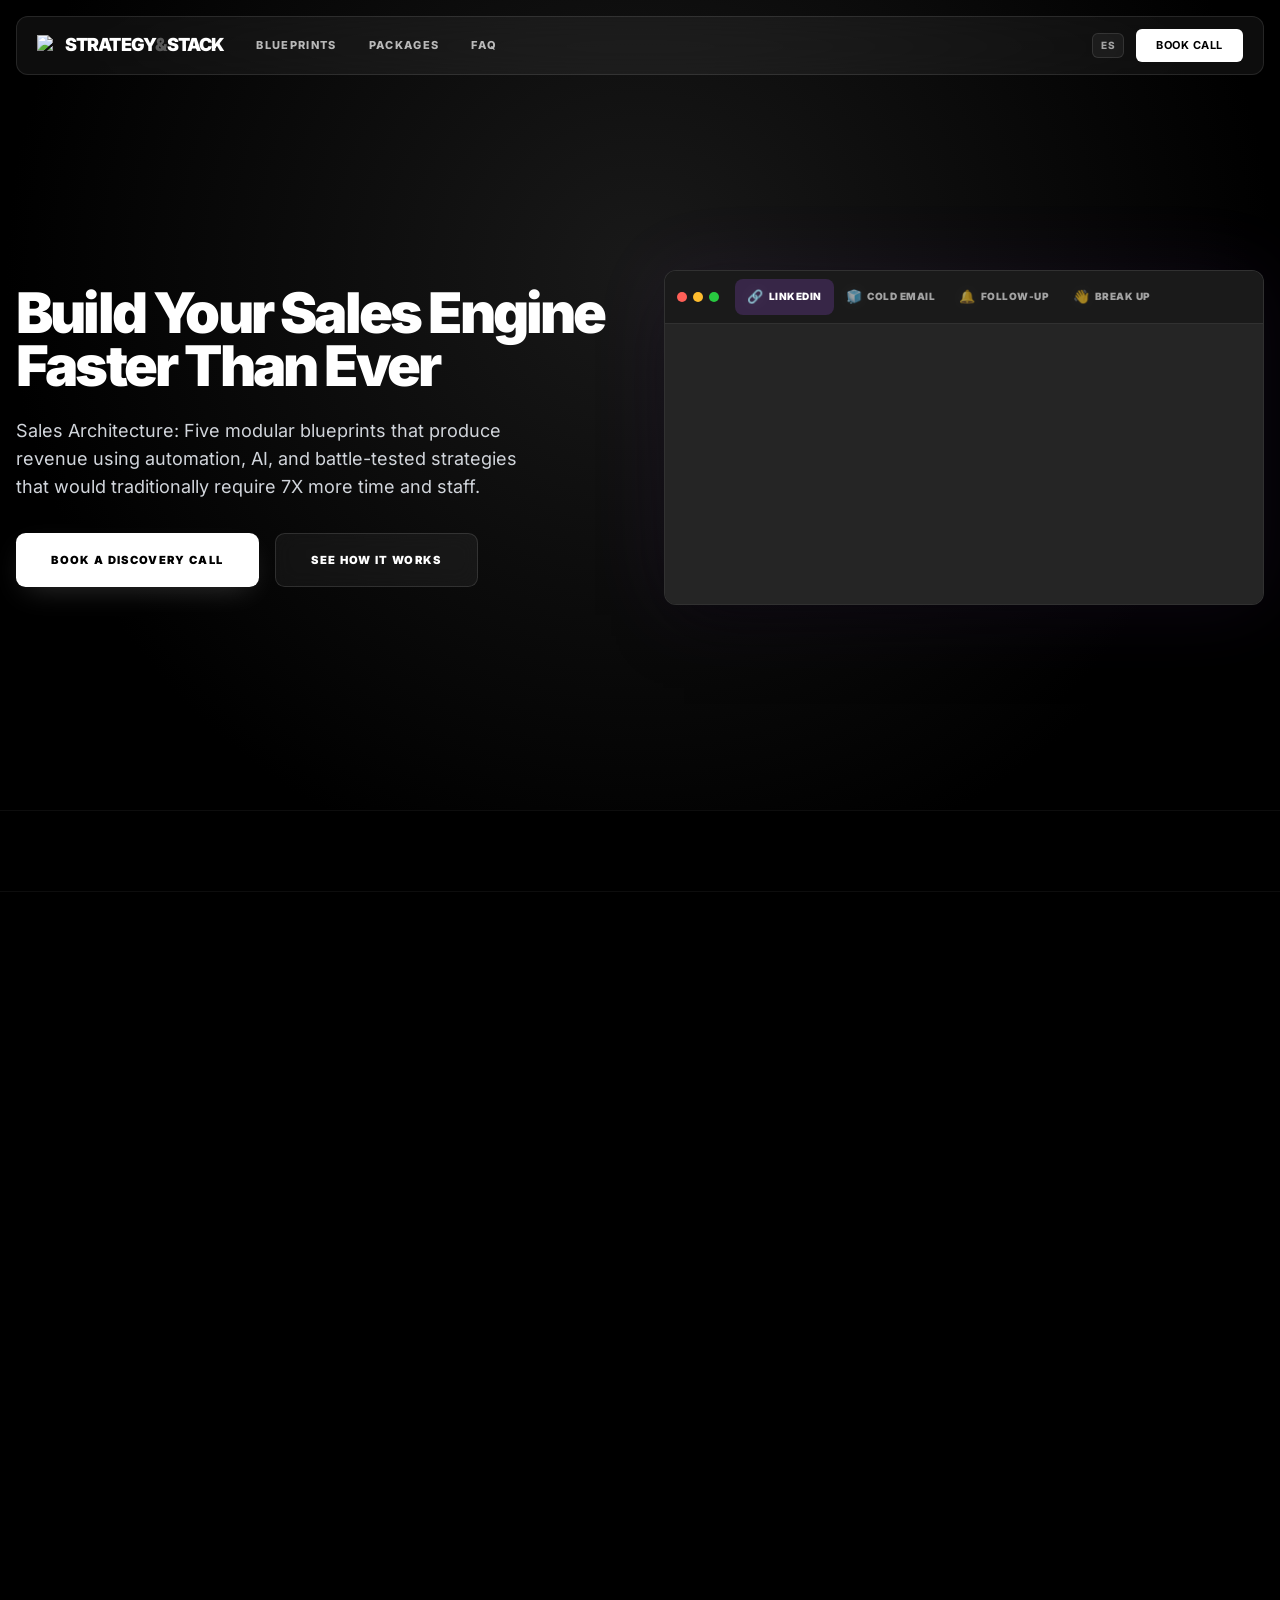
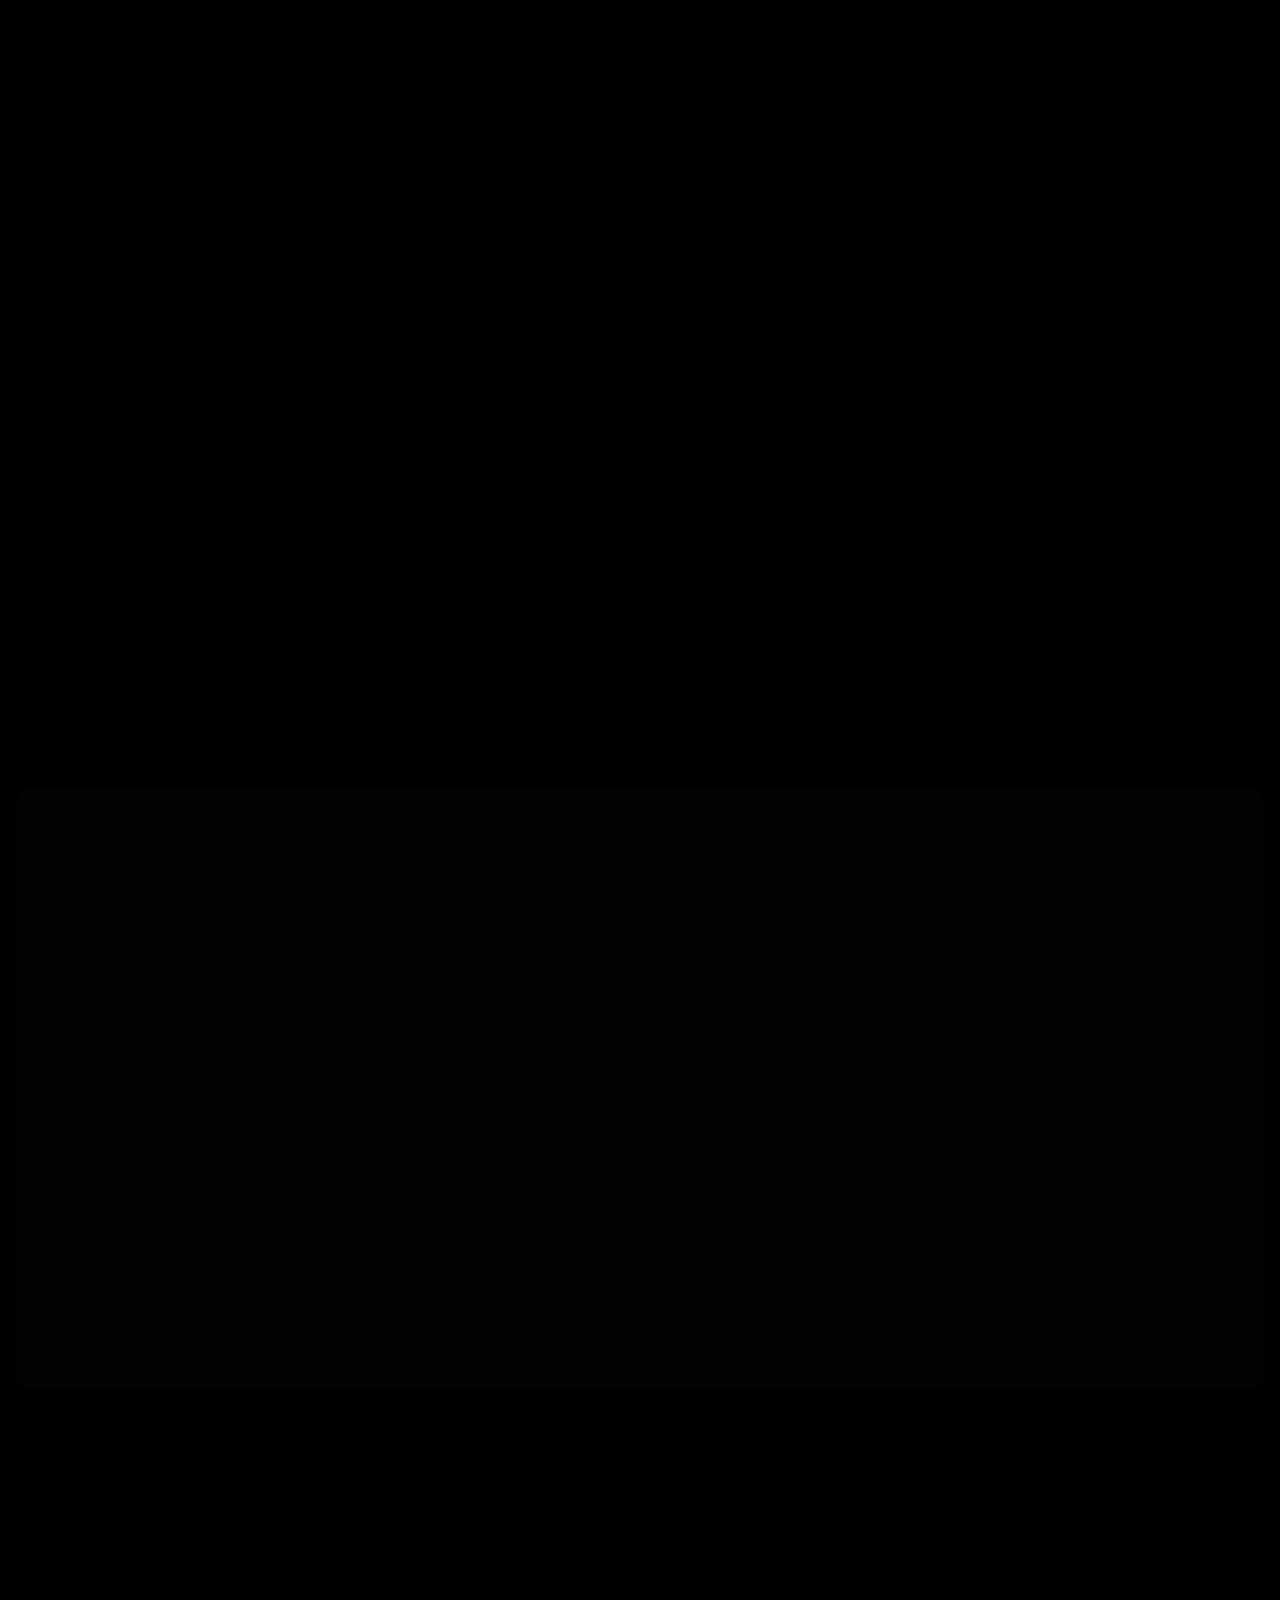
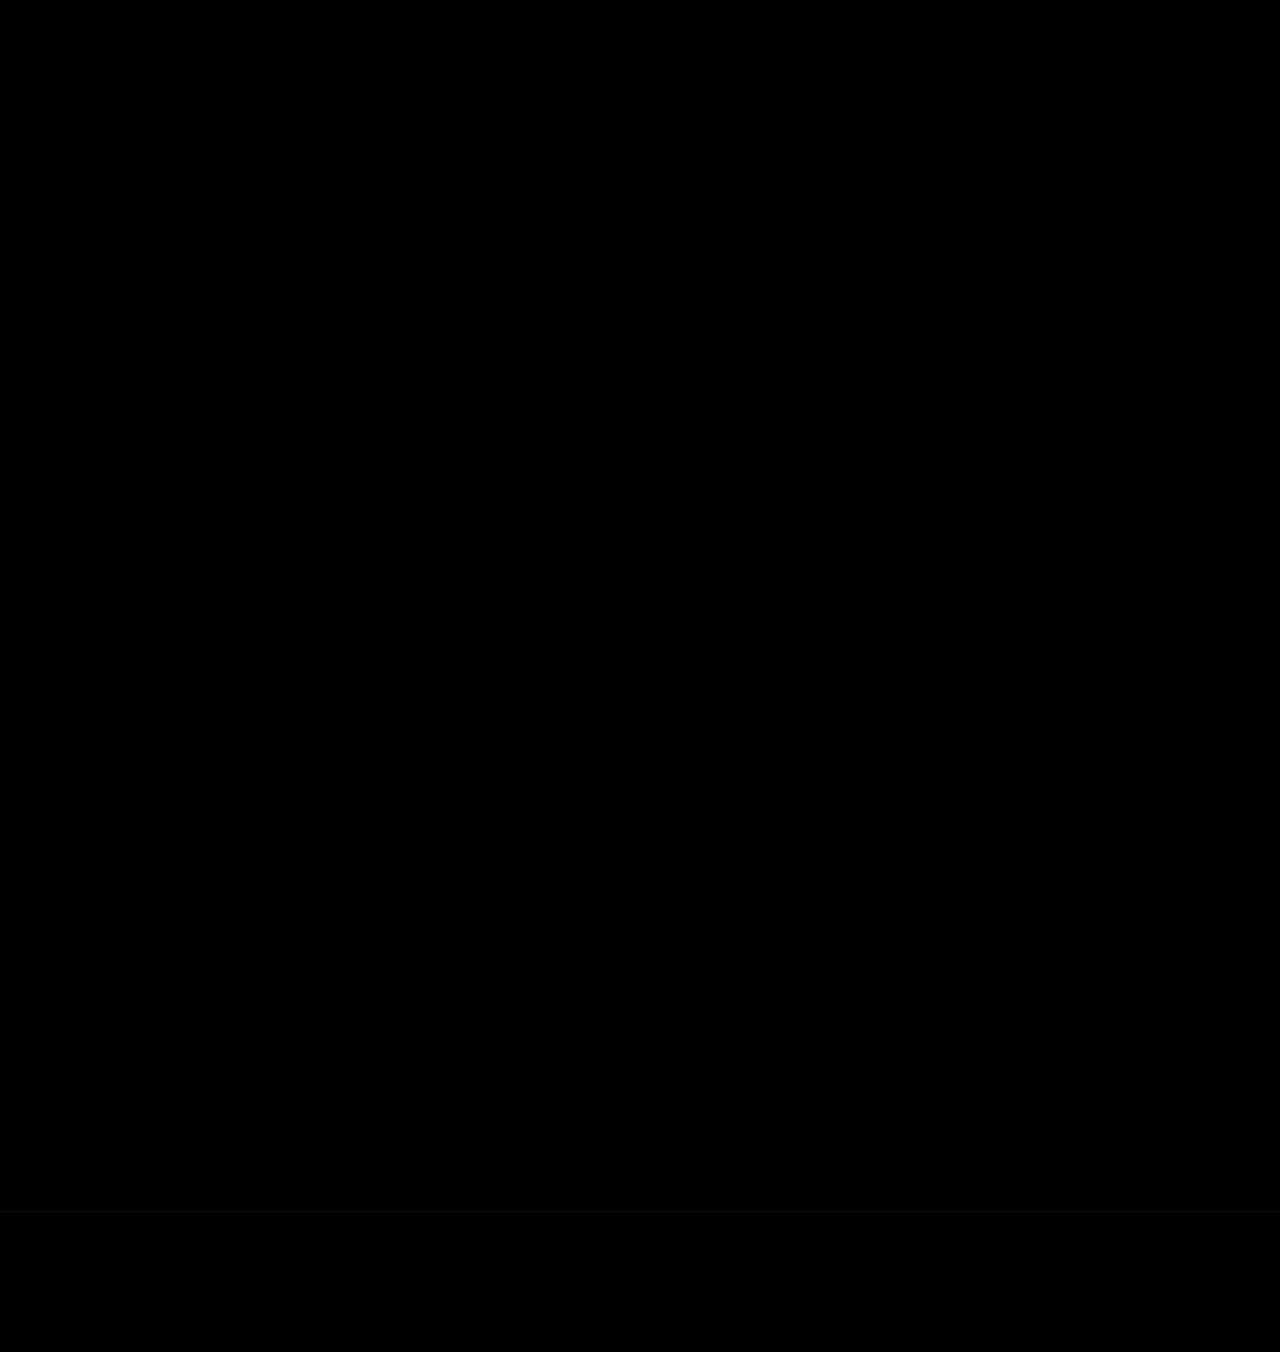
==== index.html @ 1d816854 "perf: fix LCP, CLS, and non-composited animations - Switch style.css from deferred preload to render" ====
<!DOCTYPE html>
<html lang="en">

<head>
    <meta charset="UTF-8">
    <script>window.addEventListener('load', function () { (function (w, d, s, l, i) { w[l] = w[l] || []; w[l].push({ 'gtm.start': new Date().getTime(), event: 'gtm.js' }); var f = d.getElementsByTagName(s)[0], j = d.createElement(s), dl = l != 'dataLayer' ? '&l=' + l : ''; j.async = true; j.src = 'https://www.googletagmanager.com/gtm.js?id=' + i + dl; f.parentNode.insertBefore(j, f) })(window, document, 'script', 'dataLayer', 'GTM-NMKZM9Z4') })</script>
    <meta name="viewport" content="width=device-width, initial-scale=1.0">
    <meta http-equiv="Content-Security-Policy"
        content="default-src 'self'; script-src 'self' 'unsafe-inline' https://cdnjs.cloudflare.com https://unpkg.com https://static.cloudflareinsights.com https://www.googletagmanager.com; style-src 'self' 'unsafe-inline'; font-src 'self'; img-src 'self' data: https: https://www.googletagmanager.com https://www.google-analytics.com; connect-src 'self' https://unpkg.com https://www.googletagmanager.com https://www.google-analytics.com https://analytics.google.com https://region1.google-analytics.com; frame-src https://www.googletagmanager.com https://tidycal.com;">
    <meta http-equiv="X-Content-Type-Options" content="nosniff">
    <meta http-equiv="Referrer-Policy" content="strict-origin-when-cross-origin">
    <meta http-equiv="Permissions-Policy" content="geolocation=(), microphone=(), camera=()">
    <title>Strategy & Stack | Build Your Sales Engine Faster Than Ever</title>
    <meta name="title" content="Strategy & Stack | Build Your Sales Engine Faster Than Ever">
    <meta name="description"
        content="Sales Architecture: Five modular blueprints that produce revenue using automation, AI, and battle-tested strategies. 70%+ time savings vs manual approaches. No lock-in, full ownership.">
    <meta name="keywords"
        content="sales automation, LinkedIn outreach, lead generation, B2B marketing, cold email, outbound sales, sales systems, marketing automation">
    <meta name="author" content="Strategy & Stack">
    <meta name="robots" content="index, follow, max-image-preview:large, max-snippet:-1, max-video-preview:-1">
    <link rel="canonical" href="https://strategyandstack.com/">
    <link rel="alternate" hreflang="en" href="https://strategyandstack.com/">
    <link rel="alternate" hreflang="es" href="https://strategyandstack.com/es/">
    <link rel="alternate" hreflang="x-default" href="https://strategyandstack.com/">
    <meta property="og:type" content="website">
    <meta property="og:url" content="https://strategyandstack.com/">
    <meta property="og:title" content="Strategy & Stack | Build Your Sales Engine Faster Than Ever">
    <meta property="og:description"
        content="Five modular blueprints that produce revenue using automation, AI, and battle-tested strategies. 70%+ time savings.">
    <meta property="og:image" content="https://strategyandstack.com/og-image.png">
    <meta property="og:image:width" content="1200">
    <meta property="og:image:height" content="630">
    <meta property="og:locale" content="en_US">
    <meta property="og:locale:alternate" content="es_CO">
    <meta property="og:site_name" content="Strategy & Stack">
    <meta name="twitter:card" content="summary_large_image">
    <meta name="twitter:url" content="https://strategyandstack.com/">
    <meta name="twitter:title" content="Strategy & Stack | Build Your Sales Engine Faster Than Ever">
    <meta name="twitter:description"
        content="Five modular blueprints that produce revenue using automation, AI, and battle-tested strategies.">
    <meta name="twitter:image" content="https://strategyandstack.com/og-image.png">
    <link rel="icon" type="image/svg+xml" href="/favicon.svg?v=4">
    <link rel="icon" type="image/png" sizes="96x96" href="/favicon-96x96.png?v=4">
    <link rel="icon" type="image/x-icon" href="/favicon.ico?v=4">
    <link rel="apple-touch-icon" sizes="180x180" href="/apple-touch-icon.png?v=4">
    <link rel="manifest" href="/site.webmanifest">
    <meta name="theme-color" content="#A855F7">
    <meta name="msapplication-TileColor" content="#A855F7">
    <link rel="preload" href="fonts/inter-41.woff2" as="font" type="font/woff2" crossorigin fetchpriority="high">
    <link rel="preload" href="fonts/inter-6.woff2" as="font" type="font/woff2" crossorigin>
    <style>
        * {
            margin: 0;
            padding: 0;
            box-sizing: border-box
        }

        html {
            scroll-behavior: smooth
        }

        body {
            font-family: 'Inter', -apple-system, BlinkMacSystemFont, "Segoe UI", Roboto, Helvetica, Arial, sans-serif;
            -webkit-font-smoothing: antialiased;
            background: #000;
            color: #fff;
            overflow-x: hidden;
            line-height: 1.5
        }

        @font-face {
            font-family: 'Inter';
            font-style: normal;
            font-weight: 400;
            font-display: swap;
            src: url(fonts/inter-6.woff2) format('woff2');
            unicode-range: U+0000-00FF, U+0131, U+0152-0153, U+02BB-02BC, U+02C6, U+02DA, U+02DC, U+0304, U+0308, U+0329, U+2000-206F, U+20AC, U+2122, U+2191, U+2193, U+2212, U+2215, U+FEFF, U+FFFD
        }

        @font-face {
            font-family: 'Inter';
            font-style: normal;
            font-weight: 900;
            font-display: swap;
            src: url(fonts/inter-41.woff2) format('woff2');
            unicode-range: U+0000-00FF, U+0131, U+0152-0153, U+02BB-02BC, U+02C6, U+02DA, U+02DC, U+0304, U+0308, U+0329, U+2000-206F, U+20AC, U+2122, U+2191, U+2193, U+2212, U+2215, U+FEFF, U+FFFD
        }

        @font-face {
            font-family: 'Inter';
            font-style: normal;
            font-weight: 800;
            font-display: swap;
            src: url(fonts/inter-34.woff2) format('woff2');
            unicode-range: U+0000-00FF, U+0131, U+0152-0153, U+02BB-02BC, U+02C6, U+02DA, U+02DC, U+0304, U+0308, U+0329, U+2000-206F, U+20AC, U+2122, U+2191, U+2193, U+2212, U+2215, U+FEFF, U+FFFD
        }

        nav {
            position: fixed;
            top: 0;
            left: 0;
            right: 0;
            z-index: 100;
            padding: 1rem;
            transition: background-color 0.4s, border-color 0.4s
        }

        .glass-card {
            background: rgba(255, 255, 255, 0.05);
            border: 1px solid rgba(255, 255, 255, 0.10);
            backdrop-filter: blur(20px) saturate(180%);
            -webkit-backdrop-filter: blur(20px) saturate(180%)
        }

        .rounded-xl {
            border-radius: .75rem
        }

        .flex {
            display: flex
        }

        .hidden {
            display: none
        }

        .items-center {
            align-items: center
        }

        .justify-between {
            justify-content: space-between
        }

        .gap-2 {
            gap: .5rem
        }

        .gap-4 {
            gap: 1rem
        }

        .mx-auto {
            margin-left: auto;
            margin-right: auto
        }

        .max-w-7xl {
            max-width: 80rem
        }

        .px-3 {
            padding-left: .75rem;
            padding-right: .75rem
        }

        .py-3 {
            padding-top: .75rem;
            padding-bottom: .75rem
        }

        .text-lg {
            font-size: 1.125rem
        }

        .font-black {
            font-weight: 900
        }

        .font-extrabold {
            font-weight: 800
        }

        .uppercase {
            text-transform: uppercase
        }

        .tracking-tighter {
            letter-spacing: -.05em
        }

        .opacity-30 {
            opacity: .3
        }

        .text-white\/70 {
            color: hsla(0, 0%, 100%, .7)
        }

        .relative {
            position: relative
        }

        .min-h-\[90vh\] {
            min-height: 90vh
        }

        .pt-28 {
            padding-top: 7rem
        }

        .pb-12 {
            padding-bottom: 3rem
        }

        .px-4 {
            padding-left: 1rem;
            padding-right: 1rem
        }

        .mb-6 {
            margin-bottom: 1.5rem
        }

        .mb-8 {
            margin-bottom: 2rem
        }

        .text-4xl {
            font-size: 2.25rem;
            line-height: 2.5rem
        }

        .text-base {
            font-size: 1rem;
            line-height: 1.5rem
        }

        .text-gray-300 {
            color: rgb(209 213 219)
        }

        .leading-relaxed {
            line-height: 1.625
        }

        .leading-\[0\.95\] {
            line-height: .95
        }

        .max-w-lg {
            max-width: 32rem
        }

        .flex-wrap {
            flex-wrap: wrap
        }

        .bg-white {
            background-color: #fff
        }

        .text-black {
            color: #000
        }

        .text-white {
            color: #fff
        }

        .btn-primary,
        .btn-secondary {
            display: inline-block;
            padding: 1.1rem 2.2rem;
            border-radius: 0.6rem;
            font-weight: 900;
            font-size: 0.7rem;
            text-transform: uppercase;
            letter-spacing: 0.12em;
            text-decoration: none;
            border: none;
            cursor: pointer
        }

        .btn-primary {
            background: #fff;
            color: #000
        }

        .btn-secondary {
            background: rgba(255, 255, 255, 0.05);
            border: 1px solid rgba(255, 255, 255, 0.12);
            color: #fff
        }

        .antialiased {
            -webkit-font-smoothing: antialiased;
            -moz-osx-font-smoothing: grayscale
        }

        #hero-headline {
            font-family: 'Inter', -apple-system, BlinkMacSystemFont, "Segoe UI", Roboto, Helvetica, Arial, sans-serif;
            font-weight: 900;
            font-size: 2.25rem;
            line-height: .95;
            letter-spacing: -.05em;
            color: #fff;
            opacity: 1
        }

        @media(min-width:768px) {
            #hero-headline {
                font-size: 3rem
            }

            .md\:text-lg {
                font-size: 1.125rem
            }
        }

        @media(min-width:1024px) {
            #hero-headline {
                font-size: 3.5rem
            }

            .lg\:flex {
                display: flex
            }

            .lg\:hidden {
                display: none
            }

            .lg\:block {
                display: block
            }

            .lg\:grid-cols-2 {
                grid-template-columns: repeat(2, minmax(0, 1fr))
            }
        }

        .hero-content p,
        .hero-content .flex {
            opacity: 1
        }

        .grid {
            display: grid
        }

        .gap-12 {
            gap: 3rem
        }

        .w-5 {
            width: 1.25rem
        }

        .h-5 {
            height: 1.25rem
        }

        .mesh-container {
            position: fixed;
            top: 0;
            left: 0;
            width: 100vw;
            height: 100vh;
            z-index: -1;
            overflow: hidden;
            background: radial-gradient(ellipse at 50% 30%, rgba(25, 25, 25, 1) 0%, rgba(0, 0, 0, 1) 70%)
        }

        .lang-toggle {
            align-items: center;
            gap: 4px;
            padding: 4px 8px;
            border-radius: 6px;
            background: rgba(255, 255, 255, 0.05);
            border: 1px solid rgba(255, 255, 255, 0.1);
            font-size: 10px;
            font-weight: 800;
            text-transform: uppercase;
            color: rgba(255, 255, 255, 0.6);
            text-decoration: none
        }

        .rounded-md {
            border-radius: .375rem
        }

        .whitespace-nowrap {
            white-space: nowrap
        }

        .tracking-wide {
            letter-spacing: .025em
        }

        .text-\[11px\] {
            font-size: 11px
        }

        @media(max-width:1024px) {
            .glass-card {
                backdrop-filter: none;
                -webkit-backdrop-filter: none;
                background: rgba(20, 20, 20, 0.85)
            }
        }
    </style>
    <script src="https://cdnjs.cloudflare.com/ajax/libs/gsap/3.12.2/gsap.min.js" defer fetchpriority="low"></script>
    <script src="https://unpkg.com/lucide@0.469.0/dist/umd/lucide.min.js" defer fetchpriority="low"></script>
    <link rel="stylesheet" href="style.css">
    <script
        type="application/ld+json"> { "@context": "https://schema.org", "@graph": [ { "@type": "Organization", "@id": "https://strategyandstack.com/#organization", "name": "Strategy & Stack", "url": "https://strategyandstack.com", "logo": {"@type": "ImageObject", "url": "https://strategyandstack.com/favicon.svg", "width": 512, "height": 512}, "description": "Sales Architecture: Five modular blueprints that produce revenue using automation, AI, and battle-tested strategies.", "sameAs": [], "contactPoint": {"@type": "ContactPoint", "contactType": "sales", "url": "https://tidycal.com/strategyandstack/discovery", "availableLanguage": ["English", "Spanish"]} }, { "@type": "WebSite", "@id": "https://strategyandstack.com/#website", "url": "https://strategyandstack.com", "name": "Strategy & Stack", "description": "Build Your Sales Engine Faster Than Ever", "publisher": {"@id": "https://strategyandstack.com/#organization"}, "inLanguage": "en-US" }, { "@type": "WebPage", "@id": "https://strategyandstack.com/#webpage", "url": "https://strategyandstack.com/", "name": "Strategy & Stack | Build Your Sales Engine Faster Than Ever", "isPartOf": {"@id": "https://strategyandstack.com/#website"}, "about": {"@id": "https://strategyandstack.com/#organization"}, "description": "Five modular blueprints that produce revenue using automation, AI, and battle-tested strategies. 70%+ time savings vs manual approaches.", "inLanguage": "en-US" }, { "@type": "Service", "@id": "https://strategyandstack.com/#service", "name": "Sales Architecture Blueprints", "provider": {"@id": "https://strategyandstack.com/#organization"}, "description": "Modular sales system implementation including account setup, content creation, advertising, outbound campaigns, and process automation.", "serviceType": "B2B Sales Consulting", "areaServed": {"@type": "Place", "name": "Worldwide"} } ] } </script>
</head>

<body class="antialiased"><noscript><iframe src="https://www.googletagmanager.com/ns.html?id=GTM-NMKZM9Z4" height="0"
            width="0" style="display:none;visibility:hidden"></iframe></noscript>
    <div class="mesh-container">
        <div class="mesh-gradient"></div>
    </div>
    <nav class="fixed top-0 left-0 right-0 z-[100] px-4 py-4">
        <div
            class="glass-card max-w-7xl mx-auto px-3 sm:px-5 py-3 rounded-xl border-white/10 flex items-center justify-between">
            <div class="flex items-center gap-4 sm:gap-8"><a href="/" class="flex items-center gap-2"><img
                        src="favicon.svg" alt="Strategy & Stack" class="w-5 h-5" width="20" height="20"><span
                        class="font-black text-lg tracking-tighter uppercase">Strategy<span
                            class="opacity-30">&</span>Stack</span></a>
                <div class="hidden lg:flex gap-8 text-[11px] font-extrabold uppercase tracking-[0.12em] text-white/70">
                    <a href="#blueprints" class="nav-link hover:text-white transition-colors">Blueprints</a><a
                        href="#pricing" class="nav-link hover:text-white transition-colors">Packages</a><a href="#faq"
                        class="nav-link hover:text-white transition-colors">FAQ</a></div>
            </div>
            <div class="flex items-center gap-2 sm:gap-3"><a href="/es/" class="lang-toggle hidden lg:flex">ES</a><a
                    href="/es/" class="lang-toggle lg:hidden">ES</a><button data-booking-type="discovery"
                    data-booking-code="NAVBAR"
                    class="open-booking bg-white hover:bg-white/90 nav-cta text-black px-3 sm:px-5 py-2 rounded-md text-[11px] font-extrabold whitespace-nowrap uppercase tracking-wide transition-all active:scale-95">Book
                    Call</button></div>
        </div>
    </nav>
    <main>
        <section class="relative pt-28 pb-12 px-4 min-h-[90vh] flex items-center">
            <div class="max-w-7xl mx-auto grid lg:grid-cols-2 gap-12 items-center">
                <div class="hero-content">
                    <h1 id="hero-headline"
                        class="text-4xl md:text-5xl lg:text-[3.5rem] font-black leading-[0.95] mb-6 tracking-tighter">
                        Build Your Sales Engine Faster Than Ever</h1>
                    <p class="text-base md:text-lg text-gray-300 mb-8 max-w-lg leading-relaxed">Sales Architecture: Five
                        modular blueprints that produce revenue using automation, AI, and battle-tested strategies that
                        would traditionally require 7X more time and staff.</p>
                    <div class="flex flex-wrap gap-4"><button data-booking-type="discovery" data-booking-code="HERO"
                            class="open-booking btn-primary">Book a Discovery Call</button><button class="btn-secondary"
                            onclick="document.getElementById('blueprints').scrollIntoView({behavior:'smooth'})">See How
                            It Works</button></div>
                </div>
                <div class="email-editor-container hidden lg:block">
                    <div class="email-editor rounded-xl overflow-hidden border border-white/10">
                        <div class="flex items-center px-3 py-2 bg-[#1a1a1a] border-b border-white/10">
                            <div class="flex gap-1.5 mr-4"><span
                                    class="w-2.5 h-2.5 rounded-full bg-[#ff5f57]"></span><span
                                    class="w-2.5 h-2.5 rounded-full bg-[#febc2e]"></span><span
                                    class="w-2.5 h-2.5 rounded-full bg-[#28c840]"></span></div>
                            <div class="editor-tabs flex overflow-x-auto" role="tablist"><button
                                    class="editor-tab active" role="tab" aria-selected="true" data-tab="linkedin"><span
                                        class="tab-icon">🔗</span> LinkedIn</button><button class="editor-tab"
                                    role="tab" aria-selected="false" data-tab="cold"><span class="tab-icon">🧊</span>
                                    Cold Email</button><button class="editor-tab" role="tab" aria-selected="false"
                                    data-tab="followup"><span class="tab-icon">🔔</span> Follow-up</button><button
                                    class="editor-tab" role="tab" aria-selected="false" data-tab="breakup"><span
                                        class="tab-icon">👋</span> Break Up</button></div>
                        </div>
                        <div class="editor-content p-5">
                            <div id="tab-linkedin" class="tab-panel" role="tabpanel">
                                <pre class="editor-text font-mono text-xs leading-relaxed whitespace-pre-wrap"></pre>
                            </div>
                            <div id="tab-cold" class="tab-panel hidden" role="tabpanel">
                                <pre class="editor-text font-mono text-xs leading-relaxed whitespace-pre-wrap"></pre>
                            </div>
                            <div id="tab-followup" class="tab-panel hidden" role="tabpanel">
                                <pre class="editor-text font-mono text-xs leading-relaxed whitespace-pre-wrap"></pre>
                            </div>
                            <div id="tab-breakup" class="tab-panel hidden" role="tabpanel">
                                <pre class="editor-text font-mono text-xs leading-relaxed whitespace-pre-wrap"></pre>
                            </div>
                        </div>
                    </div>
                </div>
            </div>
        </section>
        <section id="stats-section" class="py-10 border-y border-white/5 bg-white/[0.01]">
            <div class="max-w-4xl mx-auto px-4">
                <div class="grid grid-cols-3 gap-8" id="stats-grid"></div>
            </div>
        </section>
        <div id="a-better-way-container"></div>
        <div id="who-this-is-for-container"></div>
        <section class="py-16 px-4">
            <div class="max-w-7xl mx-auto">
                <div class="grid md:grid-cols-3 gap-5 mb-16" id="value-props"></div>
                <div class="glass-card p-8 md:p-12 rounded-2xl border-white/10 section-reveal">
                    <div class="grid lg:grid-cols-2 gap-12">
                        <div>
                            <div class="text-[9px] font-black uppercase tracking-[0.3em] text-white/60 mb-5">Core
                                Guarantee</div>
                            <h2 class="text-3xl md:text-4xl font-black mb-6 tracking-tighter leading-[0.95]">What We
                                Promise</h2>
                            <ul class="space-y-5" id="guarantees-list"></ul>
                        </div>
                        <div class="flex flex-col justify-center" id="market-depends-list"></div>
                    </div>
                </div>
            </div>
        </section>
        <section id="blueprints" class="py-16 px-4">
            <div class="max-w-7xl mx-auto">
                <div class="mb-10 section-reveal">
                    <div class="text-[9px] font-black uppercase tracking-[0.3em] text-white/60 mb-4">The Process</div>
                    <h2 class="text-4xl md:text-5xl font-black mb-4 tracking-tighter uppercase">The Blueprints</h2>
                    <p class="text-base text-gray-300 max-w-xl leading-relaxed">Modular systems designed to be
                        stacked.<br>We build the architecture, you run the engine.</p>
                </div>
                <div id="blueprints-container"></div>
            </div>
        </section>
        <section id="pricing" class="pt-24 pb-16 px-4">
            <div class="max-w-7xl mx-auto">
                <div class="text-center mb-12 section-reveal">
                    <h2 class="text-4xl md:text-5xl font-black mb-4 tracking-tighter uppercase">Packages</h2>
                    <p class="text-base text-gray-300 max-w-lg mx-auto">Select your starting blueprint.<br>High-detail
                        implementation, zero maintenance lock-in.</p>
                </div>
                <div id="pricing-grid"></div>
            </div>
        </section>
        <section class="py-16 px-4">
            <div class="max-w-3xl mx-auto">
                <div class="text-center mb-12 section-reveal">
                    <h2 class="text-3xl md:text-4xl font-black mb-4 tracking-tighter uppercase">Launch Roadmap</h2>
                    <p class="text-sm text-gray-300">Zero friction deployment in 5 distinct stages.</p>
                </div>
                <div class="space-y-6" id="next-steps-container"></div>
            </div>
        </section>
        <section id="faq" class="pt-24 pb-16 px-4">
            <div class="max-w-2xl mx-auto">
                <div class="text-center mb-10 section-reveal">
                    <h2 class="text-3xl md:text-4xl font-black mb-4 tracking-tighter uppercase">Common Questions</h2>
                    <p class="text-sm text-gray-300">Technical and operational clarity on the architecture.</p>
                </div>
                <div class="space-y-3" id="faq-container"></div>
            </div>
        </section>
        <section class="py-16 px-4 mb-8">
            <div class="max-w-7xl mx-auto grid md:grid-cols-2 gap-5">
                <div
                    class="glass-card p-10 rounded-2xl border-white/15 group hover:border-white/30 transition-all section-reveal">
                    <h3 class="text-2xl md:text-3xl font-black mb-4 tracking-tighter uppercase" id="cta-primary-title">
                    </h3>
                    <p class="text-sm text-gray-300 mb-8 leading-relaxed" id="cta-primary-sub"></p><button
                        data-booking-type="strategy" data-booking-code="PRIMARY_BOTTOM"
                        class="open-booking btn-primary w-full text-center block" id="cta-primary-btn"></button>
                    <p class="mt-5 text-center text-[9px] uppercase tracking-[0.25em] font-black text-white/55"
                        id="cta-primary-secondary"></p>
                </div>
                <div id="cta-secondary-card"
                    class="glass-card p-10 rounded-2xl border-white/5 group hover:border-white/15 transition-all section-reveal">
                    <h3 class="text-2xl md:text-3xl font-black mb-4 tracking-tighter uppercase"
                        id="cta-secondary-title"></h3>
                    <p class="text-sm text-gray-300 mb-8 leading-relaxed" id="cta-secondary-sub"></p><button
                        data-booking-type="discovery" data-booking-code="SECONDARY_BOTTOM"
                        class="open-booking btn-secondary w-full text-center block" id="cta-secondary-btn"></button>
                </div>
            </div>
        </section>
    </main>
    <footer class="py-12 px-4 border-t border-white/5">
        <div class="max-w-7xl mx-auto grid md:grid-cols-2 gap-8 items-center">
            <div>
                <div class="flex items-center gap-2 mb-3"><img src="favicon.svg" alt="Strategy & Stack" class="w-5 h-5"
                        width="20" height="20"><span class="font-black text-xl tracking-tighter uppercase">Strategy<span
                            class="opacity-30">&</span>Stack</span></div>
                <div class="text-white/60 font-black text-[9px] uppercase tracking-[0.25em] mb-4" id="footer-tagline">
                </div>
                <div class="text-[8px] text-white/50 uppercase tracking-[0.15em] font-bold" id="footer-powered"></div>
            </div>
            <div class="flex flex-col md:items-end text-[9px] font-black uppercase tracking-[0.15em] text-white/50">
                <div>© 2026 Strategy & Stack</div>
            </div>
        </div>
    </footer>
    <div class="mobile-sticky-cta"><button data-booking-type="discovery" data-booking-code="MOBILE_STICKY"
            class="open-booking">Book Strategy Call</button></div>
    <div id="booking-modal" class="booking-modal" aria-hidden="true">
        <div class="booking-modal-backdrop"></div>
        <div class="booking-modal-content-wrapper">
            <div class="booking-modal-content"><button class="booking-modal-close" id="close-booking-modal"
                    aria-label="Close modal"><i data-lucide="x" class="w-5 h-5"></i></button>
                <div class="booking-modal-header">
                    <h3 class="text-lg font-black uppercase tracking-tighter" id="modal-title">Schedule Session</h3>
                    <p class="text-[10px] text-white/50 uppercase tracking-widest font-bold" id="modal-subtitle">Select
                        a time that works for you</p>
                </div>
                <div class="booking-modal-body">
                    <div class="modal-loader">
                        <div class="loader-spinner"></div><span
                            class="text-[10px] uppercase tracking-widest font-bold text-white/40">Synchronizing...</span>
                    </div>
                    <div id="tidycal-embed"></div>
                </div>
            </div>
        </div>
    </div>
    <script type="module" src="main.js"></script>
</body>

</html>
---- style.css ----
*,:after,:before{--tw-translate-x:0;--tw-translate-y:0;--tw-rotate:0;--tw-skew-x:0;--tw-skew-y:0;--tw-scale-x:1;--tw-scale-y:1;--tw-gradient-from-position: 0;--tw-gradient-to-position: 0;--tw-blur: 0;--tw-brightness: 0;--tw-contrast: 0;--tw-grayscale: 0;--tw-hue-rotate: 0;--tw-invert: 0;--tw-saturate: 0;--tw-sepia: 0;--tw-drop-shadow: 0}*,:after,:before{box-sizing:border-box;border:0 solid #e5e7eb}:after,:before{--tw-content:""}:host,html{line-height:1.5;-webkit-text-size-adjust:100%;-moz-tab-size:4;-o-tab-size:4;tab-size:4;font-family:ui-sans-serif,system-ui,sans-serif,Apple Color Emoji,Segoe UI Emoji,Segoe UI Symbol,Noto Color Emoji;font-feature-settings:normal;font-variation-settings:normal;-webkit-tap-highlight-color:transparent}body{margin:0;line-height:inherit}hr{height:0;color:inherit;border-top-width:1px}abbr:where([title]){-webkit-text-decoration:underline dotted;text-decoration:underline dotted}h1,h2,h3,h4,h5,h6{font-size:inherit;font-weight:inherit}a{color:inherit;text-decoration:inherit}b,strong{font-weight:bolder}code,kbd,pre,samp{font-family:ui-monospace,SFMono-Regular,Menlo,Monaco,Consolas,Liberation Mono,Courier New,monospace;font-feature-settings:normal;font-variation-settings:normal;font-size:1em}small{font-size:80%}sub,sup{font-size:75%;line-height:0;position:relative;vertical-align:baseline}sub{bottom:-.25em}sup{top:-.5em}table{text-indent:0;border-color:inherit;border-collapse:collapse}button,input,optgroup,select,textarea{font-family:inherit;font-feature-settings:inherit;font-variation-settings:inherit;font-size:100%;font-weight:inherit;line-height:inherit;letter-spacing:inherit;color:inherit;margin:0;padding:0}button,select{text-transform:none}button,input:where([type=button]),input:where([type=reset]),input:where([type=submit]){appearance:button;-webkit-appearance:button;background-color:transparent;background-image:none}:-moz-focusring{outline:auto}:-moz-ui-invalid{box-shadow:none}progress{vertical-align:baseline}::-webkit-inner-spin-button,::-webkit-outer-spin-button{height:auto}[type=search]{appearance:textfield;-webkit-appearance:textfield;appearance:textfield;outline-offset:-2px}::-webkit-search-decoration{appearance:none;-webkit-appearance:none;appearance:none}::-webkit-file-upload-button{appearance:button;-webkit-appearance:button;font:inherit}summary{display:list-item}blockquote,dd,dl,figure,h1,h2,h3,h4,h5,h6,hr,p,pre{margin:0}fieldset{margin:0}fieldset,legend{padding:0}menu,ol,ul{list-style:none;margin:0;padding:0}dialog{padding:0}textarea{resize:vertical}input::-moz-placeholder,textarea::-moz-placeholder{opacity:1;color:#9ca3af}input::placeholder,textarea::placeholder{opacity:1;color:#9ca3af}[role=button],button{cursor:pointer}:disabled{cursor:default}audio,canvas,embed,iframe,img,object,svg,video{display:block}img,video{max-width:100%;height:auto}[hidden]:where(:not([hidden=until-found])){display:none}@media (min-width:640px){}@media (min-width:768px){}@media (min-width:1024px){.lg\\:flex{display:flex}.lg\\:hidden{display:none}.lg\\:block{display:block}}@media (min-width:1280px){}@media (min-width:1536px){}.visible{visibility:visible}.fixed{position:fixed}.absolute{position:absolute}.relative{position:relative}.left-0{left:0}.right-0{right:0}.top-0{top:0}.z-\[100\]{z-index:100}.mx-auto{margin-left:auto;margin-right:auto}.mb-1{margin-bottom:.25rem}.mb-10{margin-bottom:2.5rem}.mb-12{margin-bottom:3rem}.mb-16{margin-bottom:4rem}.mb-2{margin-bottom:.5rem}.mb-3{margin-bottom:.75rem}.mb-4{margin-bottom:1rem}.mb-5{margin-bottom:1.25rem}.mb-6{margin-bottom:1.5rem}.mb-8{margin-bottom:2rem}.mr-4{margin-right:1rem}.mt-5{margin-top:1.25rem}.block{display:block}.flex{display:flex}.inline-flex{display:inline-flex}.grid{display:grid}.hidden{display:none}.h-2\.5{height:.625rem}.h-3{height:.75rem}.h-3\.5{height:.875rem}.h-4{height:1rem}.h-5{height:1.25rem}.h-6{height:1.5rem}.min-h-\[90vh\]{min-height:90vh}.w-2\.5{width:.625rem}.w-3{width:.75rem}.w-3\.5{width:.875rem}.w-4{width:1rem}.w-5{width:1.25rem}.w-6{width:1.5rem}.w-full{width:100%}.max-w-2xl{max-width:42rem}.max-w-3xl{max-width:48rem}.max-w-4xl{max-width:56rem}.max-w-6xl{max-width:72rem}.max-w-7xl{max-width:80rem}.max-w-lg{max-width:32rem}.max-w-xl{max-width:36rem}.flex-shrink-0,.shrink-0{flex-shrink:0}.flex-grow,.transform{transform:translate(var(--tw-translate-x),var(--tw-translate-y)) rotate(var(--tw-rotate)) skewX(var(--tw-skew-x)) skewY(var(--tw-skew-y)) scaleX(var(--tw-scale-x)) scaleY(var(--tw-scale-y))}.grid-cols-3{grid-template-columns:repeat(3,minmax(0,1fr))}.flex-col{flex-direction:column}.flex-wrap{flex-wrap:wrap}.items-start{align-items:flex-start}.items-center{align-items:center}.justify-center{justify-content:center}.justify-between{justify-content:space-between}.gap-1\.5{gap:.375rem}.gap-12{gap:3rem}.gap-2{gap:.5rem}.gap-3{gap:.75rem}.gap-4{gap:1rem}.gap-5{gap:1.25rem}.gap-6{gap:1.5rem}.gap-8{gap:2rem}.space-y-2>:not([hidden])~:not([hidden]){--tw-space-y-reverse:0;margin-top:calc(.5rem*(1 - var(--tw-space-y-reverse)));margin-bottom:calc(.5rem*var(--tw-space-y-reverse))}.space-y-3>:not([hidden])~:not([hidden]){--tw-space-y-reverse:0;margin-top:calc(.75rem*(1 - var(--tw-space-y-reverse)));margin-bottom:calc(.75rem*var(--tw-space-y-reverse))}.space-y-4>:not([hidden])~:not([hidden]){--tw-space-y-reverse:0;margin-top:calc(1rem*(1 - var(--tw-space-y-reverse)));margin-bottom:calc(1rem*var(--tw-space-y-reverse))}.space-y-5>:not([hidden])~:not([hidden]){--tw-space-y-reverse:0;margin-top:calc(1.25rem*(1 - var(--tw-space-y-reverse)));margin-bottom:calc(1.25rem*var(--tw-space-y-reverse))}.space-y-6>:not([hidden])~:not([hidden]){--tw-space-y-reverse:0;margin-top:calc(1.5rem*(1 - var(--tw-space-y-reverse)));margin-bottom:calc(1.5rem*var(--tw-space-y-reverse))}.overflow-hidden{overflow:hidden}.overflow-x-auto{overflow-x:auto}.whitespace-nowrap{white-space:nowrap}.whitespace-pre-wrap{white-space:pre-wrap}.rounded{border-radius:.25rem}.rounded-2xl{border-radius:1rem}.rounded-full{border-radius:9999px}.rounded-lg{border-radius:.5rem}.rounded-md{border-radius:.375rem}.rounded-xl{border-radius:.75rem}.border{border-width:1px}.border-y{border-top-width:1px}.border-b,.border-y{border-bottom-width:1px}.border-t{border-top-width:1px}.border-purple-500\/20{border-color:rgba(168,85,247,.2)}.border-red-500\/20{border-color:rgba(239,68,68,.2)}.border-white\/10{border-color:hsla(0,0%,100%,.1)}.border-white\/15{border-color:hsla(0,0%,100%,.15)}.border-white\/5{border-color:hsla(0,0%,100%,.05)}.bg-\[\#1a1a1a\]{--tw-bg-opacity:1;background-color:rgb(26 26 26/var(--tw-bg-opacity,1))}.bg-\[\#28c840\]{--tw-bg-opacity:1;background-color:rgb(40 200 64/var(--tw-bg-opacity,1))}.bg-\[\#febc2e\]{--tw-bg-opacity:1;background-color:rgb(254 188 46/var(--tw-bg-opacity,1))}.bg-\[\#ff5f57\]{--tw-bg-opacity:1;background-color:rgb(255 95 87/var(--tw-bg-opacity,1))}.bg-purple-500\/10{background-color:rgba(168,85,247,.1)}.bg-red-500\/10{background-color:rgba(239,68,68,.1)}.bg-white{--tw-bg-opacity:1;background-color:rgb(255 255 255/var(--tw-bg-opacity,1))}.bg-white\/5{background-color:hsla(0,0%,100%,.05)}.bg-white\/\[0\.01\]{background-color:hsla(0,0%,100%,.01)}.bg-gradient-to-b{background-image:linear-gradient(to bottom,var(--tw-gradient-stops))}.from-purple-500\/50{--tw-gradient-from:rgba(168,85,247,.5) var(--tw-gradient-from-position);--tw-gradient-to:rgba(168,85,247,0) var(--tw-gradient-to-position);--tw-gradient-stops:var(--tw-gradient-from),var(--tw-gradient-to)}.from-red-500\/50{--tw-gradient-from:rgba(239,68,68,.5) var(--tw-gradient-from-position);--tw-gradient-to:rgba(239,68,68,0) var(--tw-gradient-to-position);--tw-gradient-stops:var(--tw-gradient-from),var(--tw-gradient-to)}.to-cyan-500\/50{--tw-gradient-to:rgba(6,182,212,.5) var(--tw-gradient-to-position)}.to-orange-500\/50{--tw-gradient-to:rgba(249,115,22,.5) var(--tw-gradient-to-position)}.p-10{padding:2.5rem}.p-5{padding:1.25rem}.p-6{padding:1.5rem}.p-8{padding:2rem}.px-0{padding-left:0;padding-right:0}.px-3{padding-left:.75rem;padding-right:.75rem}.px-4{padding-left:1rem;padding-right:1rem}.py-1\.5{padding-top:.375rem;padding-bottom:.375rem}.py-10{padding-top:2.5rem;padding-bottom:2.5rem}.py-12{padding-top:3rem;padding-bottom:3rem}.py-16{padding-top:4rem;padding-bottom:4rem}.py-2{padding-top:.5rem;padding-bottom:.5rem}.py-3{padding-top:.75rem;padding-bottom:.75rem}.py-4{padding-top:1rem;padding-bottom:1rem}.pb-12{padding-bottom:3rem}.pt-28{padding-top:7rem}.pt-4{padding-top:1rem}.text-center{text-align:center}.font-mono{font-family:ui-monospace,SFMono-Regular,Menlo,Monaco,Consolas,Liberation Mono,Courier New,monospace}.text-2xl{font-size:1.5rem;line-height:2rem}.text-3xl{font-size:1.875rem;line-height:2.25rem}.text-4xl{font-size:2.25rem;line-height:2.5rem}.text-\[10px\]{font-size:10px}.text-\[11px\]{font-size:11px}.text-\[8px\]{font-size:8px}.text-\[9px\]{font-size:9px}.text-base{font-size:1rem;line-height:1.5rem}.text-lg{font-size:1.125rem;line-height:1.75rem}.text-sm{font-size:.875rem;line-height:1.25rem}.text-xl{font-size:1.25rem;line-height:1.75rem}.text-xs{font-size:.75rem;line-height:1rem}.font-black{font-weight:900}.font-bold{font-weight:700}.font-extrabold{font-weight:800}.font-medium{font-weight:500}.uppercase{text-transform:uppercase}.leading-\[0\.95\]{line-height:.95}.leading-relaxed{line-height:1.625}.leading-tight{line-height:1.25}.tracking-\[0\.12em\]{letter-spacing:.12em}.tracking-\[0\.15em\]{letter-spacing:.15em}.tracking-\[0\.25em\]{letter-spacing:.25em}.tracking-\[0\.3em\]{letter-spacing:.3em}.tracking-tight{letter-spacing:-.025em}.tracking-tighter{letter-spacing:-.05em}.tracking-wide{letter-spacing:.025em}.tracking-wider{letter-spacing:.05em}.tracking-widest{letter-spacing:.1em}.text-black{--tw-text-opacity:1;color:rgb(0 0 0/var(--tw-text-opacity,1))}.text-emerald-400\/70{color:rgba(52,211,153,.7)}.text-gray-300{--tw-text-opacity:1;color:rgb(209 213 219/var(--tw-text-opacity,1))}.text-purple-400{--tw-text-opacity:1;color:rgb(192 132 252/var(--tw-text-opacity,1))}.text-red-400{--tw-text-opacity:1;color:rgb(248 113 113/var(--tw-text-opacity,1))}.text-red-400\/70{color:hsla(0,91%,71%,.7)}.text-white{--tw-text-opacity:1;color:rgb(255 255 255/var(--tw-text-opacity,1))}.text-white\/40{color:hsla(0,0%,100%,.4)}.text-white\/50{color:hsla(0,0%,100%,.5)}.text-white\/55{color:hsla(0,0%,100%,.55)}.text-white\/60{color:hsla(0,0%,100%,.6)}.text-white\/70{color:hsla(0,0%,100%,.7)}.antialiased{-webkit-font-smoothing:antialiased;-moz-osx-font-smoothing:grayscale}.opacity-30{opacity:.3}.transition{transition-property:color,background-color,border-color,text-decoration-color,fill,stroke,opacity,box-shadow,transform,filter,-webkit-backdrop-filter;transition-property:color,background-color,border-color,text-decoration-color,fill,stroke,opacity,box-shadow,transform,filter,backdrop-filter;transition-property:color,background-color,border-color,text-decoration-color,fill,stroke,opacity,box-shadow,transform,filter,backdrop-filter,-webkit-backdrop-filter;transition-timing-function:cubic-bezier(.4,0,.2,1);transition-duration:.15s}.transition-all{transition-property:color,background-color,border-color,text-decoration-color,fill,stroke,opacity,box-shadow,transform;transition-timing-function:cubic-bezier(.4,0,.2,1);transition-duration:.15s}.transition-colors{transition-property:color,background-color,border-color,text-decoration-color,fill,stroke;transition-timing-function:cubic-bezier(.4,0,.2,1);transition-duration:.15s}.transition-transform{transition-property:transform;transition-timing-function:cubic-bezier(.4,0,.2,1);transition-duration:.15s}.hover\:border-white\/15:hover{border-color:hsla(0,0%,100%,.15)}.hover\:border-white\/20:hover{border-color:hsla(0,0%,100%,.2)}.hover\:border-white\/30:hover{border-color:hsla(0,0%,100%,.3)}.hover\:bg-white\/90:hover{background-color:hsla(0,0%,100%,.9)}.hover\:text-white:hover{--tw-text-opacity:1;color:rgb(255 255 255/var(--tw-text-opacity,1))}.active\:scale-95:active{--tw-scale-x:.95;--tw-scale-y:.95}.active\:scale-95:active,.group:hover .group-hover\:scale-110{transform:translate(var(--tw-translate-x),var(--tw-translate-y)) rotate(var(--tw-rotate)) skewX(var(--tw-skew-x)) skewY(var(--tw-skew-y)) scaleX(var(--tw-scale-x)) scaleY(var(--tw-scale-y))}.group:hover .group-hover\:scale-110{--tw-scale-x:1.1;--tw-scale-y:1.1}.group:hover .group-hover\:border-white{--tw-border-opacity:1;border-color:rgb(255 255 255/var(--tw-border-opacity,1))}.group:hover .group-hover\:border-white\/15{border-color:hsla(0,0%,100%,.15)}.group:hover .group-hover\:bg-white{--tw-bg-opacity:1;background-color:rgb(255 255 255/var(--tw-bg-opacity,1))}.group:hover .group-hover\:text-black{--tw-text-opacity:1;color:rgb(0 0 0/var(--tw-text-opacity,1))}.group:hover .group-hover\:text-white{--tw-text-opacity:1;color:rgb(255 255 255/var(--tw-text-opacity,1))}@media (min-width:640px){.sm\:gap-3{gap:.75rem}.sm\:gap-8{gap:2rem}.sm\:px-5{padding-left:1.25rem;padding-right:1.25rem}}@media (min-width:768px){.md\:grid-cols-2{grid-template-columns:repeat(2,minmax(0,1fr))}.md\:grid-cols-3{grid-template-columns:repeat(3,minmax(0,1fr))}.md\:items-end{align-items:flex-end}.md\:items-center{align-items:center}.md\:p-12{padding:3rem}.md\:p-6{padding:1.5rem}.md\:text-3xl{font-size:1.875rem;line-height:2.25rem}.md\:text-4xl{font-size:2.25rem;line-height:2.5rem}.md\:text-5xl{font-size:3rem;line-height:1}.md\:text-lg{font-size:1.125rem;line-height:1.75rem}}@media (min-width:1024px){.lg\:grid-cols-2{grid-template-columns:repeat(2,minmax(0,1fr))}.lg\:text-\[3\.5rem\]{font-size:3.5rem}}@media (min-width:1280px){.xl\:block{display:block}.xl\:flex{display:flex}.xl\:hidden{display:none}.xl\:grid-cols-2{grid-template-columns:repeat(2,minmax(0,1fr))}}@font-face{font-family:'Inter';font-style:normal;font-weight:400;font-display:swap;src:url(fonts/inter-5.woff2) format('woff2');unicode-range:U+0100-02BA,U+02BD-02C5,U+02C7-02CC,U+02CE-02D7,U+02DD-02FF,U+0304,U+0308,U+0329,U+1D00-1DBF,U+1E00-1E9F,U+1EF2-1EFF,U+2020,U+20A0-20AB,U+20AD-20C0,U+2113,U+2C60-2C7F,U+A720-A7FF}@font-face{font-family:'Inter';font-style:normal;font-weight:400;font-display:swap;src:url(fonts/inter-6.woff2) format('woff2');unicode-range:U+0000-00FF,U+0131,U+0152-0153,U+02BB-02BC,U+02C6,U+02DA,U+02DC,U+0304,U+0308,U+0329,U+2000-206F,U+20AC,U+2122,U+2191,U+2193,U+2212,U+2215,U+FEFF,U+FFFD}@font-face{font-family:'Inter';font-style:normal;font-weight:500;font-display:optional;src:url(fonts/inter-12.woff2) format('woff2');unicode-range:U+0100-02BA,U+02BD-02C5,U+02C7-02CC,U+02CE-02D7,U+02DD-02FF,U+0304,U+0308,U+0329,U+1D00-1DBF,U+1E00-1E9F,U+1EF2-1EFF,U+2020,U+20A0-20AB,U+20AD-20C0,U+2113,U+2C60-2C7F,U+A720-A7FF}@font-face{font-family:'Inter';font-style:normal;font-weight:500;font-display:optional;src:url(fonts/inter-13.woff2) format('woff2');unicode-range:U+0000-00FF,U+0131,U+0152-0153,U+02BB-02BC,U+02C6,U+02DA,U+02DC,U+0304,U+0308,U+0329,U+2000-206F,U+20AC,U+2122,U+2191,U+2193,U+2212,U+2215,U+FEFF,U+FFFD}@font-face{font-family:'Inter';font-style:normal;font-weight:600;font-display:optional;src:url(fonts/inter-19.woff2) format('woff2');unicode-range:U+0100-02BA,U+02BD-02C5,U+02C7-02CC,U+02CE-02D7,U+02DD-02FF,U+0304,U+0308,U+0329,U+1D00-1DBF,U+1E00-1E9F,U+1EF2-1EFF,U+2020,U+20A0-20AB,U+20AD-20C0,U+2113,U+2C60-2C7F,U+A720-A7FF}@font-face{font-family:'Inter';font-style:normal;font-weight:600;font-display:optional;src:url(fonts/inter-20.woff2) format('woff2');unicode-range:U+0000-00FF,U+0131,U+0152-0153,U+02BB-02BC,U+02C6,U+02DA,U+02DC,U+0304,U+0308,U+0329,U+2000-206F,U+20AC,U+2122,U+2191,U+2193,U+2212,U+2215,U+FEFF,U+FFFD}@font-face{font-family:'Inter';font-style:normal;font-weight:700;font-display:optional;src:url(fonts/inter-26.woff2) format('woff2');unicode-range:U+0100-02BA,U+02BD-02C5,U+02C7-02CC,U+02CE-02D7,U+02DD-02FF,U+0304,U+0308,U+0329,U+1D00-1DBF,U+1E00-1E9F,U+1EF2-1EFF,U+2020,U+20A0-20AB,U+20AD-20C0,U+2113,U+2C60-2C7F,U+A720-A7FF}@font-face{font-family:'Inter';font-style:normal;font-weight:700;font-display:optional;src:url(fonts/inter-27.woff2) format('woff2');unicode-range:U+0000-00FF,U+0131,U+0152-0153,U+02BB-02BC,U+02C6,U+02DA,U+02DC,U+0304,U+0308,U+0329,U+2000-206F,U+20AC,U+2122,U+2191,U+2193,U+2212,U+2215,U+FEFF,U+FFFD}@font-face{font-family:'Inter';font-style:normal;font-weight:800;font-display:optional;src:url(fonts/inter-33.woff2) format('woff2');unicode-range:U+0100-02BA,U+02BD-02C5,U+02C7-02CC,U+02CE-02D7,U+02DD-02FF,U+0304,U+0308,U+0329,U+1D00-1DBF,U+1E00-1E9F,U+1EF2-1EFF,U+2020,U+20A0-20AB,U+20AD-20C0,U+2113,U+2C60-2C7F,U+A720-A7FF}@font-face{font-family:'Inter';font-style:normal;font-weight:800;font-display:optional;src:url(fonts/inter-34.woff2) format('woff2');unicode-range:U+0000-00FF,U+0131,U+0152-0153,U+02BB-02BC,U+02C6,U+02DA,U+02DC,U+0304,U+0308,U+0329,U+2000-206F,U+20AC,U+2122,U+2191,U+2193,U+2212,U+2215,U+FEFF,U+FFFD}@font-face{font-family:'Inter';font-style:normal;font-weight:900;font-display:swap;src:url(fonts/inter-40.woff2) format('woff2');unicode-range:U+0100-02BA,U+02BD-02C5,U+02C7-02CC,U+02CE-02D7,U+02DD-02FF,U+0304,U+0308,U+0329,U+1D00-1DBF,U+1E00-1E9F,U+1EF2-1EFF,U+2020,U+20A0-20AB,U+20AD-20C0,U+2113,U+2C60-2C7F,U+A720-A7FF}@font-face{font-family:'Inter';font-style:normal;font-weight:900;font-display:swap;src:url(fonts/inter-41.woff2) format('woff2');unicode-range:U+0000-00FF,U+0131,U+0152-0153,U+02BB-02BC,U+02C6,U+02DA,U+02DC,U+0304,U+0308,U+0329,U+2000-206F,U+20AC,U+2122,U+2191,U+2193,U+2212,U+2215,U+FEFF,U+FFFD}:root{--glass-white:rgba(255,255,255,0.05);--glass-border:rgba(255,255,255,0.10);--glass-blur:20px;--purple-primary:#A855F7;--purple-glow:rgba(168,85,247,0.4);--cyan-accent:#22D3EE;--manual-red:#ef4444;--manual-orange:#f97316}*{margin:0;padding:0;box-sizing:border-box}html{scroll-behavior:smooth}body{font-family:'Inter',-apple-system,BlinkMacSystemFont,"Segoe UI",Roboto,Helvetica,Arial,sans-serif;-webkit-font-smoothing:antialiased;-moz-osx-font-smoothing:grayscale;background:#000;color:#fff;overflow-x:hidden;line-height:1.5;font-display:swap}#blueprints-container{min-height:600px;position:relative;background:rgba(255,255,255,0.01);border-radius:14px}#a-better-way-container{min-height:480px}#who-this-is-for-container{min-height:380px}#pricing-grid{min-height:500px}.blueprint-dashboard{min-height:480px}@media (max-width:1024px){#blueprints-container{min-height:auto}}.page-blur-overlay{position:fixed;inset:0;backdrop-filter:blur(0px);-webkit-backdrop-filter:blur(0px);pointer-events:none;z-index:50;opacity:0;transition:backdrop-filter 2s ease,-webkit-backdrop-filter 2s ease,opacity 2s ease}.page-blur-overlay.active{backdrop-filter:blur(4px);-webkit-backdrop-filter:blur(4px);opacity:1}.scroll-progress{position:fixed;top:0;left:0;height:2px;background:linear-gradient(90deg,var(--purple-primary),var(--cyan-accent));z-index:9999;transform-origin:left;transform:scaleX(0);will-change:transform}.mouse-glow{position:fixed;width:400px;height:400px;border-radius:50%;background:radial-gradient(circle,rgba(168,85,247,0.12) 0%,transparent 70%);pointer-events:none;z-index:1;transform:translate(-50%,-50%);opacity:0;will-change:transform}body:hover .mouse-glow{opacity:1}.mesh-container{position:fixed;top:0;left:0;width:100vw;height:100vh;z-index:-1;overflow:hidden;background:radial-gradient(ellipse at 50% 30%,rgba(25,25,25,1) 0%,rgba(0,0,0,1) 70%)}.mesh-gradient{display:none}.glass-card{background:var(--glass-white);backdrop-filter:blur(var(--glass-blur)) saturate(180%);-webkit-backdrop-filter:blur(var(--glass-blur)) saturate(180%);border:1px solid var(--glass-border);transition:border-color 0.5s cubic-bezier(0.16,1,0.3,1),background-color 0.5s cubic-bezier(0.16,1,0.3,1),box-shadow 0.5s cubic-bezier(0.16,1,0.3,1)}.glass-card:hover{border-color:rgba(255,255,255,0.15)}nav{transition:background-color 0.4s cubic-bezier(0.16,1,0.3,1),border-color 0.4s cubic-bezier(0.16,1,0.3,1)}nav .glass-card{transition:background-color 0.4s cubic-bezier(0.16,1,0.3,1),border-color 0.4s cubic-bezier(0.16,1,0.3,1),box-shadow 0.4s cubic-bezier(0.16,1,0.3,1),backdrop-filter 0.4s cubic-bezier(0.16,1,0.3,1)}nav.scrolled .glass-card{background:rgba(10,10,10,0.5);backdrop-filter:blur(20px) saturate(200%);-webkit-backdrop-filter:blur(20px) saturate(200%);border-color:rgba(255,255,255,0.1);box-shadow:0 8px 32px rgba(0,0,0,0.5)}.nav-link{position:relative;transition:color 0.3s ease}.nav-link::after{content:'';position:absolute;bottom:-4px;left:0;width:100%;height:1px;background:var(--purple-primary);transform:scaleX(0);transition:transform 0.3s ease}.nav-link.active::after{transform:scaleX(1)}.nav-link.active{color:#fff}.lang-toggle{align-items:center;gap:4px;padding:4px 8px;border-radius:6px;background:rgba(255,255,255,0.05);border:1px solid rgba(255,255,255,0.1);font-size:10px;font-weight:800;text-transform:uppercase;letter-spacing:0.05em;color:rgba(255,255,255,0.6);text-decoration:none;transition:all 0.3s ease}.lang-toggle:hover{background:rgba(255,255,255,0.1);color:#fff;border-color:rgba(255,255,255,0.2)}h1,h2,h3,h4{letter-spacing:-0.04em;font-weight:700}.btn-primary,.btn-secondary{position:relative;display:inline-block;padding:1.1rem 2.2rem;border-radius:0.6rem;font-weight:900;font-size:0.7rem;text-transform:uppercase;letter-spacing:0.12em;transition:transform 0.4s cubic-bezier(0.16,1,0.3,1),box-shadow 0.4s cubic-bezier(0.16,1,0.3,1),background-color 0.4s cubic-bezier(0.16,1,0.3,1),border-color 0.4s cubic-bezier(0.16,1,0.3,1),opacity 0.4s cubic-bezier(0.16,1,0.3,1);text-decoration:none;border:none;cursor:pointer;overflow:hidden;z-index:60}.btn-primary{background:#fff;color:#000;box-shadow:0 10px 30px -10px rgba(255,255,255,0.2)}.btn-primary::before{content:'';position:absolute;inset:-20px;background:radial-gradient(circle,rgba(255,255,255,0.4) 0%,transparent 70%);opacity:0;transition:opacity 0.4s ease;pointer-events:none}.btn-primary:hover{transform:translateY(-2px);box-shadow:0 20px 40px -10px rgba(255,255,255,0.3)}.btn-primary:hover::before{opacity:1}.btn-secondary{background:rgba(255,255,255,0.05);border:1px solid rgba(255,255,255,0.12);color:#fff;backdrop-filter:blur(10px)}.btn-secondary::before{content:'';position:absolute;inset:-20px;background:radial-gradient(circle,rgba(168,85,247,0.3) 0%,transparent 70%);opacity:0;transition:opacity 0.4s ease;pointer-events:none}.btn-secondary:hover{background:rgba(255,255,255,0.08);border-color:rgba(255,255,255,0.25);transform:translateY(-2px)}.btn-secondary:hover::before{opacity:1}.btn-primary.cta-focus,.btn-secondary.cta-focus,.display-cta.cta-focus,.pricing-cta.cta-focus{position:relative;z-index:60;transform:scale(1.05) translateY(-3px);box-shadow:0 25px 60px -10px rgba(168,85,247,0.5);transition:all 2s cubic-bezier(0.16,1,0.3,1)}.glass-card.card-elevated,.pricing-card.card-elevated,.blueprint-display.card-elevated{position:relative;z-index:60}.btn-primary:focus-visible,.btn-secondary:focus-visible{outline:2px solid var(--purple-primary);outline-offset:2px}.email-editor-container{will-change:transform,opacity;transform-origin:center top;transition:opacity 0.1s ease-out;opacity:1}#hero-headline,.hero-content p,.hero-content .flex,.email-editor{opacity:1}.email-editor{background:#1a1a1a;box-shadow:0 0 80px rgba(168,85,247,0.08),0 30px 60px -20px rgba(0,0,0,0.7)}.editor-tabs{scrollbar-width:none;-ms-overflow-style:none;flex:1}.editor-tabs::-webkit-scrollbar{display:none}.editor-tab{display:flex;align-items:center;gap:5px;padding:8px 12px;font-size:10px;font-weight:900;text-transform:uppercase;letter-spacing:0.05em;color:rgba(255,255,255,0.6);background:transparent;white-space:nowrap;transition:all 0.3s ease;cursor:pointer;border:none;border-radius:8px}.tab-icon{font-size:13px;filter:drop-shadow(0 0 8px rgba(255,255,255,0.1))}.editor-tab:hover{color:rgba(255,255,255,0.7);background:rgba(255,255,255,0.05)}.editor-tab.active{color:#fff;background:rgba(168,85,247,0.2)}.editor-content{height:280px;min-height:280px;max-height:280px;overflow-y:auto;background:#252525;scrollbar-width:thin;scrollbar-color:rgba(255,255,255,0.2) transparent}.editor-content::-webkit-scrollbar{width:6px}.editor-content::-webkit-scrollbar-track{background:transparent}.editor-content::-webkit-scrollbar-thumb{background-color:rgba(255,255,255,0.2);border-radius:3px}.tab-panel.hidden{display:none}.editor-text{color:#E5E7EB;line-height:1.8}.syntax-random{color:#D1D5DB;font-weight:600}.syntax-pipe{color:#D1D5DB}.syntax-variable{color:#C4B5FD;font-weight:600}.syntax-firstname{color:#67E8F9;font-weight:600}.syntax-sender{color:#BEF264;font-weight:600}.syntax-company{color:#86EFAC;font-weight:600}.syntax-industry{color:#FDBA74;font-weight:600}.typing-cursor{display:inline-block;width:2px;height:1.1em;background-color:var(--purple-primary);margin-left:2px;animation:blink 1s step-end infinite;vertical-align:text-bottom}@keyframes blink{0%,50%{opacity:1}51%,100%{opacity:0}}#stats-section{position:relative;z-index:10;background:#000}.stat-item{transition:all 0.3s ease}.stat-counter.pulse{animation:statPulse 0.6s ease-out}@keyframes statPulse{0%{transform:scale(1)}50%{transform:scale(1.1)}100%{transform:scale(1)}}.section-reveal{opacity:0;transform:translateY(30px);transition:opacity 0.8s cubic-bezier(0.16,1,0.3,1),transform 0.8s cubic-bezier(0.16,1,0.3,1)}.section-reveal.visible{opacity:1;transform:translateY(0)}#a-better-way{position:relative}.better-way-card{position:relative;transition:transform 0.4s cubic-bezier(0.16,1,0.3,1),border-color 0.4s cubic-bezier(0.16,1,0.3,1)}.better-way-card:hover{transform:translateY(-4px)}.problem-card:hover{border-color:rgba(239,68,68,0.3)}.solution-card:hover{border-color:rgba(168,85,247,0.3)}#who-this-is-for{position:relative}.who-criteria-item{transition:transform 0.4s cubic-bezier(0.16,1,0.3,1)}.who-criteria-item:hover{transform:translateX(8px)}.blueprint-dashboard{display:grid;grid-template-columns:280px 1fr;gap:24px;min-height:480px}.blueprint-nav{display:flex;flex-direction:column;gap:10px}.blueprint-nav-item{padding:16px;border-radius:10px;cursor:pointer;transition:border-color 0.5s cubic-bezier(0.16,1,0.3,1),background-color 0.5s cubic-bezier(0.16,1,0.3,1),box-shadow 0.5s cubic-bezier(0.16,1,0.3,1);background:rgba(255,255,255,0.03);border:1px solid rgba(255,255,255,0.06)}.blueprint-nav-item:hover{border-color:rgba(255,255,255,0.15);background:rgba(255,255,255,0.04)}.blueprint-nav-item.active{border-color:rgba(255,255,255,0.3);background:rgba(255,255,255,0.05);box-shadow:0 8px 30px rgba(255,255,255,0.04)}.nav-number{font-family:ui-monospace,SFMono-Regular,Menlo,Monaco,Consolas,monospace;font-size:10px;color:rgba(255,255,255,0.6);font-weight:700}.nav-title{font-size:15px;font-weight:800;margin-top:4px;display:block;letter-spacing:-0.02em}.nav-tagline{font-size:9px;color:rgba(255,255,255,0.55);margin-top:3px;text-transform:uppercase;letter-spacing:0.08em;font-weight:700}.blueprint-display{position:sticky;top:100px;height:fit-content;border-radius:14px;padding:32px;background:rgba(255,255,255,0.03);border:1px solid rgba(255,255,255,0.06);backdrop-filter:blur(20px) saturate(180%);-webkit-backdrop-filter:blur(20px) saturate(180%);overflow:hidden;min-height:440px}.blueprint-lightbar{position:absolute;top:0;left:0;width:100%;height:1px;background:linear-gradient(90deg,transparent 0%,rgba(255,255,255,0.4) 50%,transparent 100%);box-shadow:0 0 20px rgba(255,255,255,0.2),0 0 40px rgba(168,85,247,0.15);opacity:0;transition:opacity 0.5s ease}.blueprint-display.active .blueprint-lightbar{opacity:1}.scan-line{position:absolute;top:0;left:0;width:100%;height:2px;background:linear-gradient(90deg,transparent,rgba(255,255,255,0.8),transparent);box-shadow:0 0 20px rgba(255,255,255,0.5);z-index:10;opacity:0;pointer-events:none}.blueprint-display.scanning .scan-line{animation:scanMove 0.7s cubic-bezier(0.4,0,0.2,1)}@keyframes scanMove{0%{top:0;opacity:1}100%{top:100%;opacity:0}}.display-header{margin-bottom:24px;padding-bottom:16px;border-bottom:1px solid rgba(255,255,255,0.06)}.display-title{font-size:22px;font-weight:900;letter-spacing:-0.03em;margin-bottom:8px}.display-description{color:rgba(255,255,255,0.7);line-height:1.6;font-size:13px;min-height:44px}.display-timeline{font-size:11px;color:rgba(255,255,255,0.6);margin-top:8px}.hours-comparison{margin-bottom:24px}.hours-row{display:flex;align-items:center;gap:12px;margin-bottom:12px}.hours-label{width:100px;font-size:10px;color:rgba(255,255,255,0.6);text-transform:uppercase;letter-spacing:0.1em;font-weight:700;flex-shrink:0}.hours-bar-container{flex:1;height:8px;background:rgba(255,255,255,0.05);border-radius:4px;overflow:hidden}.hours-bar{height:100%;border-radius:4px;width:100%!important;transform-origin:left;transition:transform 0.8s cubic-bezier(0.16,1,0.3,1)}.hours-bar.blueprint{background:linear-gradient(90deg,var(--purple-primary),var(--cyan-accent))}.hours-bar.manual{background:linear-gradient(90deg,var(--manual-orange),var(--manual-red))}.hours-value{width:70px;font-size:13px;font-weight:800;text-align:right;flex-shrink:0}.hours-value.manual{color:#F87171}.feature-list{list-style:none;padding:0;margin:0 0 24px 0}.feature-list li{padding:8px 0;font-size:12px;color:rgba(255,255,255,0.6);display:flex;align-items:flex-start;gap:10px;border-bottom:1px solid rgba(255,255,255,0.03)}.feature-list li:last-child{border-bottom:none}.feature-list li::before{content:'→';color:rgba(255,255,255,0.25);font-family:ui-monospace,monospace;flex-shrink:0}.display-footer{display:flex;justify-content:space-between;align-items:center;padding-top:16px;border-top:1px solid rgba(255,255,255,0.06)}.display-price{font-size:22px;font-weight:900}.display-cta{position:relative;background:#fff;color:#000;border:none;padding:10px 20px;font-weight:800;font-size:9px;text-transform:uppercase;letter-spacing:0.1em;border-radius:6px;cursor:pointer;transition:all 2s cubic-bezier(0.16,1,0.3,1);text-decoration:none}.display-cta:hover{transform:scale(1.05)}@media (max-width:1024px){.blueprint-dashboard{display:none}.blueprint-accordion{display:flex;flex-direction:column;gap:8px}.blueprint-accordion-item{border:1px solid rgba(255,255,255,0.08);border-radius:10px;overflow:hidden;background:rgba(255,255,255,0.02)}.blueprint-accordion-header{display:flex;justify-content:space-between;align-items:center;padding:16px 20px;cursor:pointer;transition:background 0.3s ease}.blueprint-accordion-header:hover{background:rgba(255,255,255,0.03)}.blueprint-accordion-item.active .blueprint-accordion-header{background:rgba(255,255,255,0.04);border-bottom:1px solid rgba(255,255,255,0.06)}.accordion-title-wrap{display:flex;align-items:center;gap:12px}.accordion-number{font-family:ui-monospace,monospace;font-size:10px;color:rgba(255,255,255,0.6);font-weight:700}.accordion-title{font-size:14px;font-weight:800}.accordion-icon{width:20px;height:20px;display:flex;align-items:center;justify-content:center;color:rgba(255,255,255,0.6);transition:transform 0.3s ease}.blueprint-accordion-item.active .accordion-icon{transform:rotate(180deg)}.blueprint-accordion-content{max-height:0;overflow:hidden;transition:max-height 0.4s cubic-bezier(0.16,1,0.3,1)}.blueprint-accordion-item.active .blueprint-accordion-content{max-height:600px}.accordion-inner{padding:20px}.mobile-hours{margin-bottom:16px}.mobile-hours-row{display:flex;justify-content:space-between;align-items:center;padding:8px 0}.mobile-hours-row:first-child{border-bottom:1px solid rgba(255,255,255,0.06)}.mobile-hours-row .manual-time{color:#F87171}}@media (min-width:1025px){.blueprint-accordion{display:none}}#pricing-grid{display:grid;grid-template-columns:repeat(4,1fr);gap:12px}@media (max-width:1024px){#pricing-grid{grid-template-columns:repeat(2,1fr)}}@media (max-width:640px){#pricing-grid{grid-template-columns:1fr}}.pricing-card{display:flex;flex-direction:column;height:100%;padding:24px 18px;border-radius:14px;background:rgba(255,255,255,0.03);border:1px solid rgba(255,255,255,0.06);transition:transform 0.4s cubic-bezier(0.16,1,0.3,1),border-color 0.4s cubic-bezier(0.16,1,0.3,1),box-shadow 0.4s cubic-bezier(0.16,1,0.3,1);backdrop-filter:blur(16px) saturate(180%);-webkit-backdrop-filter:blur(16px) saturate(180%)}.pricing-card:hover{transform:translateY(-4px);border-color:rgba(255,255,255,0.15);box-shadow:0 20px 40px -20px rgba(0,0,0,0.5)}.pricing-card.popular{background:linear-gradient(180deg,rgba(255,255,255,0.06) 0%,rgba(255,255,255,0.02) 100%);border-color:rgba(255,255,255,0.15);position:relative;overflow:hidden}.pricing-card.popular::before{content:'';position:absolute;top:0;left:0;right:0;height:60px;background:linear-gradient(180deg,rgba(255,255,255,0.08) 0%,transparent 100%);pointer-events:none}.popular-badge{display:flex;justify-content:center;margin-bottom:16px}.popular-badge span{background:#fff;color:#000;font-size:11px;font-weight:800;padding:9px 22px;border-radius:20px;text-transform:uppercase;letter-spacing:0.12em;box-shadow:0 4px 12px rgba(255,255,255,0.2);-webkit-font-smoothing:subpixel-antialiased;-moz-osx-font-smoothing:auto;text-rendering:optimizeLegibility}.pricing-header{min-height:70px;margin-bottom:16px}.pricing-name{font-size:18px;font-weight:900;margin-bottom:4px}.pricing-tagline{font-size:10px;color:rgba(255,255,255,0.6);text-transform:uppercase;letter-spacing:0.08em;font-weight:700}.pricing-price{font-size:28px;font-weight:900;margin-bottom:12px}.pricing-description{font-size:12px;color:rgba(255,255,255,0.7);margin-bottom:12px;min-height:36px}.pricing-savings{font-size:10px;color:#4ade80;font-weight:700;margin-bottom:16px;min-height:16px}.pricing-features{list-style:none;padding:0;margin:0 0 20px 0;flex:1}.pricing-features li{display:flex;align-items:flex-start;gap:8px;font-size:11px;color:rgba(255,255,255,0.6);padding:6px 0}.pricing-features li svg{width:14px;height:14px;color:#fff;flex-shrink:0;margin-top:1px}.pricing-buttons{margin-top:auto}.pricing-cta{display:block;width:100%;padding:15px;border-radius:10px;text-align:center;font-size:12px;font-weight:800;text-transform:uppercase;letter-spacing:0.12em;text-decoration:none;transition:all 0.3s cubic-bezier(0.16,1,0.3,1);margin-top:auto}.pricing-cta.primary{background:#fff;color:#000}.pricing-cta.primary:hover{background:rgba(255,255,255,0.9);transform:translateY(-2px)}.pricing-cta.secondary{background:rgba(255,255,255,0.05);color:#fff;border:1px solid rgba(255,255,255,0.1)}.pricing-cta.secondary:hover{background:rgba(255,255,255,0.1);border-color:rgba(255,255,255,0.2);transform:translateY(-2px)}.pricing-cta:hover{transform:scale(1.02)}.roadmap-item{opacity:0;transform:translateY(20px);transition:opacity 0.6s cubic-bezier(0.16,1,0.3,1),transform 0.6s cubic-bezier(0.16,1,0.3,1)}.roadmap-item.visible{opacity:1;transform:translateY(0)}.roadmap-number{transition:background-color 0.4s cubic-bezier(0.16,1,0.3,1),color 0.4s cubic-bezier(0.16,1,0.3,1),transform 0.4s cubic-bezier(0.16,1,0.3,1)}.roadmap-item:hover .roadmap-number{background:#fff;color:#000;transform:scale(1.08)}.faq-item{opacity:0;transform:translateY(15px);transition:opacity 0.5s cubic-bezier(0.16,1,0.3,1),transform 0.5s cubic-bezier(0.16,1,0.3,1)}.faq-item.visible{opacity:1;transform:translateY(0)}.faq-item{border-radius:12px;background:rgba(255,255,255,0.03);border:1px solid rgba(255,255,255,0.06);overflow:hidden;position:relative;backdrop-filter:blur(16px) saturate(180%);-webkit-backdrop-filter:blur(16px) saturate(180%)}.faq-item::before{content:'';position:absolute;inset:0;background:radial-gradient(circle at var(--ripple-x,50%) var(--ripple-y,50%),rgba(168,85,247,0.15) 0%,transparent 70%);opacity:0;transition:opacity 0.4s ease;pointer-events:none}.faq-item.ripple::before{animation:faqRipple 0.6s ease-out}@keyframes faqRipple{0%{opacity:1;transform:scale(0.5)}100%{opacity:0;transform:scale(2)}}.faq-summary{padding:20px 24px;cursor:pointer;font-weight:800;font-size:11px;text-transform:uppercase;letter-spacing:0.15em;list-style:none;display:flex;justify-content:space-between;align-items:center;color:rgba(255,255,255,0.7);transition:color 0.3s ease}.faq-summary:hover{color:#fff}.faq-summary::-webkit-details-marker{display:none}.faq-icon{width:20px;height:20px;transition:transform 0.4s cubic-bezier(0.16,1,0.3,1);color:rgba(255,255,255,0.6)}details[open] .faq-icon{transform:rotate(180deg)}.faq-content{padding:0 24px 20px;color:rgba(255,255,255,0.7);font-size:13px;line-height:1.7;border-top:1px solid rgba(255,255,255,0.06);animation:faqExpand 0.4s cubic-bezier(0.16,1,0.3,1)}@keyframes faqExpand{from{opacity:0;transform:translateY(-10px)}to{opacity:1;transform:translateY(0)}}.market-dynamics{padding:24px;border-radius:12px;background:rgba(255,255,255,0.02);border:1px solid rgba(255,255,255,0.08);border-left:3px solid var(--purple-primary)}.market-dynamics-label{font-size:11px;font-weight:800;text-transform:uppercase;letter-spacing:0.15em;color:rgba(255,255,255,0.7);margin-bottom:16px}.market-dynamics-list{display:flex;flex-wrap:wrap;gap:10px}.market-dynamics-item{padding:10px 16px;border-radius:6px;background:rgba(255,255,255,0.04);border:1px solid rgba(255,255,255,0.08);font-size:14px;color:rgba(255,255,255,0.65);font-weight:600}.cta-secondary-note{margin-top:20px;padding-top:16px;border-top:1px solid rgba(255,255,255,0.06);text-align:center}.cta-secondary-note .note-line{font-size:11px;font-weight:700;color:rgba(255,255,255,0.6);text-transform:uppercase;letter-spacing:0.1em}.cta-secondary-note .scarcity-line{font-size:10px;font-weight:600;color:rgba(168,85,247,0.7);margin-top:6px}.mobile-sticky-cta{position:fixed;bottom:0;left:0;right:0;padding:12px 16px;background:rgba(10,10,10,0.6);backdrop-filter:blur(16px) saturate(180%);-webkit-backdrop-filter:blur(16px) saturate(180%);border-top:1px solid rgba(255,255,255,0.1);z-index:100;transform:translateY(100%);transition:transform 0.4s cubic-bezier(0.16,1,0.3,1);display:none}.mobile-sticky-cta.visible{transform:translateY(0)}@media (max-width:768px){.mobile-sticky-cta{display:block}}.mobile-sticky-cta a{display:block;width:100%;padding:14px;background:#fff;color:#000;text-align:center;font-weight:900;font-size:11px;text-transform:uppercase;letter-spacing:0.1em;border-radius:8px;text-decoration:none}a:focus-visible,button:focus-visible,details:focus-visible{outline:2px solid var(--purple-primary);outline-offset:2px}::selection{background:rgba(168,85,247,0.3);color:#fff}@media screen and (min-width:1025px){.nav-cta,.popular-badge span,.pricing-cta,.btn-primary,.btn-secondary{-webkit-font-smoothing:subpixel-antialiased !important;-moz-osx-font-smoothing:auto !important;text-rendering:optimizeLegibility !important;transform:perspective(1px) translateZ(0);backface-visibility:hidden}.pricing-card,.glass-card,nav .glass-card{isolation:isolate}.nav-cta,.pricing-cta{font-weight:700 !important;letter-spacing:0.05em !important}}@media (prefers-reduced-motion:reduce){*,*::before,*::after{animation-duration:0.01ms !important;transition-duration:0.01ms !important}html{scroll-behavior:auto}}.booking-modal{position:fixed;inset:0;z-index:9999;display:none;opacity:0;justify-content:center;align-items:center;padding:20px}.booking-modal.active{display:flex}.booking-modal-backdrop{position:absolute;inset:0;background:rgba(0,0,0,0.85);backdrop-filter:blur(12px);-webkit-backdrop-filter:blur(12px)}.booking-modal-content-wrapper{position:relative;width:100%;max-width:900px;z-index:10;transform:translateY(30px) scale(0.98)}.booking-modal-content{width:100%;background:#0a0a0a;border-radius:20px;border:1px solid rgba(255,255,255,0.1);box-shadow:0 25px 50px -12px rgba(0,0,0,0.5);overflow:hidden;display:flex;flex-direction:column;max-height:90vh}.booking-modal-close{position:absolute;top:15px;right:15px;z-index:20;background:rgba(255,255,255,0.05);border:1px solid rgba(255,255,255,0.1);color:#fff;width:32px;height:32px;border-radius:50%;display:flex;align-items:center;justify-content:center;cursor:pointer;transition:all 0.3s cubic-bezier(0.16,1,0.3,1)}.booking-modal-close:hover{background:rgba(255,255,255,0.15);transform:rotate(90deg) scale(1.1)}.booking-modal-header{padding:24px 32px;border-bottom:1px solid rgba(255,255,255,0.05);background:linear-gradient(to bottom,rgba(255,255,255,0.02),transparent)}.booking-modal-body{flex:1;overflow-y:auto;position:relative;background:#fff;min-height:600px}.modal-loader{position:absolute;inset:0;background:#0a0a0a;display:flex;flex-direction:column;align-items:center;justify-content:center;gap:15px;z-index:5;transition:opacity 0.5s ease}.loader-spinner{width:40px;height:40px;border:3px solid rgba(255,255,255,0.1);border-top-color:#fff;border-radius:50%;animation:spin 1s linear infinite}@keyframes spin{to{transform:rotate(360deg)}}#tidycal-embed iframe{width:100%;height:700px;border:none}@media (max-width:640px){.booking-modal{padding:0}.booking-modal-content{height:100%;max-height:100vh;border-radius:0;border:none}.booking-modal-body{min-height:auto}#tidycal-embed iframe{height:calc(100vh - 80px)}}@media (min-width:1024px){.lg\:flex{display:flex !important}.lg\:block{display:block !important}.lg\:hidden{display:none !important}}


#pricing,#faq,#paquetes{scroll-margin-top:100px !important;}
#blueprints,#sistemas{scroll-margin-top:70px !important;}@media(max-width:1024px){.glass-card{backdrop-filter:none;-webkit-backdrop-filter:none;background:rgba(20,20,20,0.85)}.pricing-card{backdrop-filter:none;-webkit-backdrop-filter:none;background:rgba(15,15,15,0.9)}.faq-item{backdrop-filter:none;-webkit-backdrop-filter:none;background:rgba(15,15,15,0.85)}.btn-secondary{backdrop-filter:none;-webkit-backdrop-filter:none}.blueprint-display{backdrop-filter:none;-webkit-backdrop-filter:none;background:rgba(15,15,15,0.9)}.page-blur-overlay{backdrop-filter:none;-webkit-backdrop-filter:none;display:none}.mouse-glow{display:none}}#blueprints,#pricing,#faq{content-visibility:auto;contain-intrinsic-size:auto 800px}footer{content-visibility:auto;contain-intrinsic-size:auto 200px}
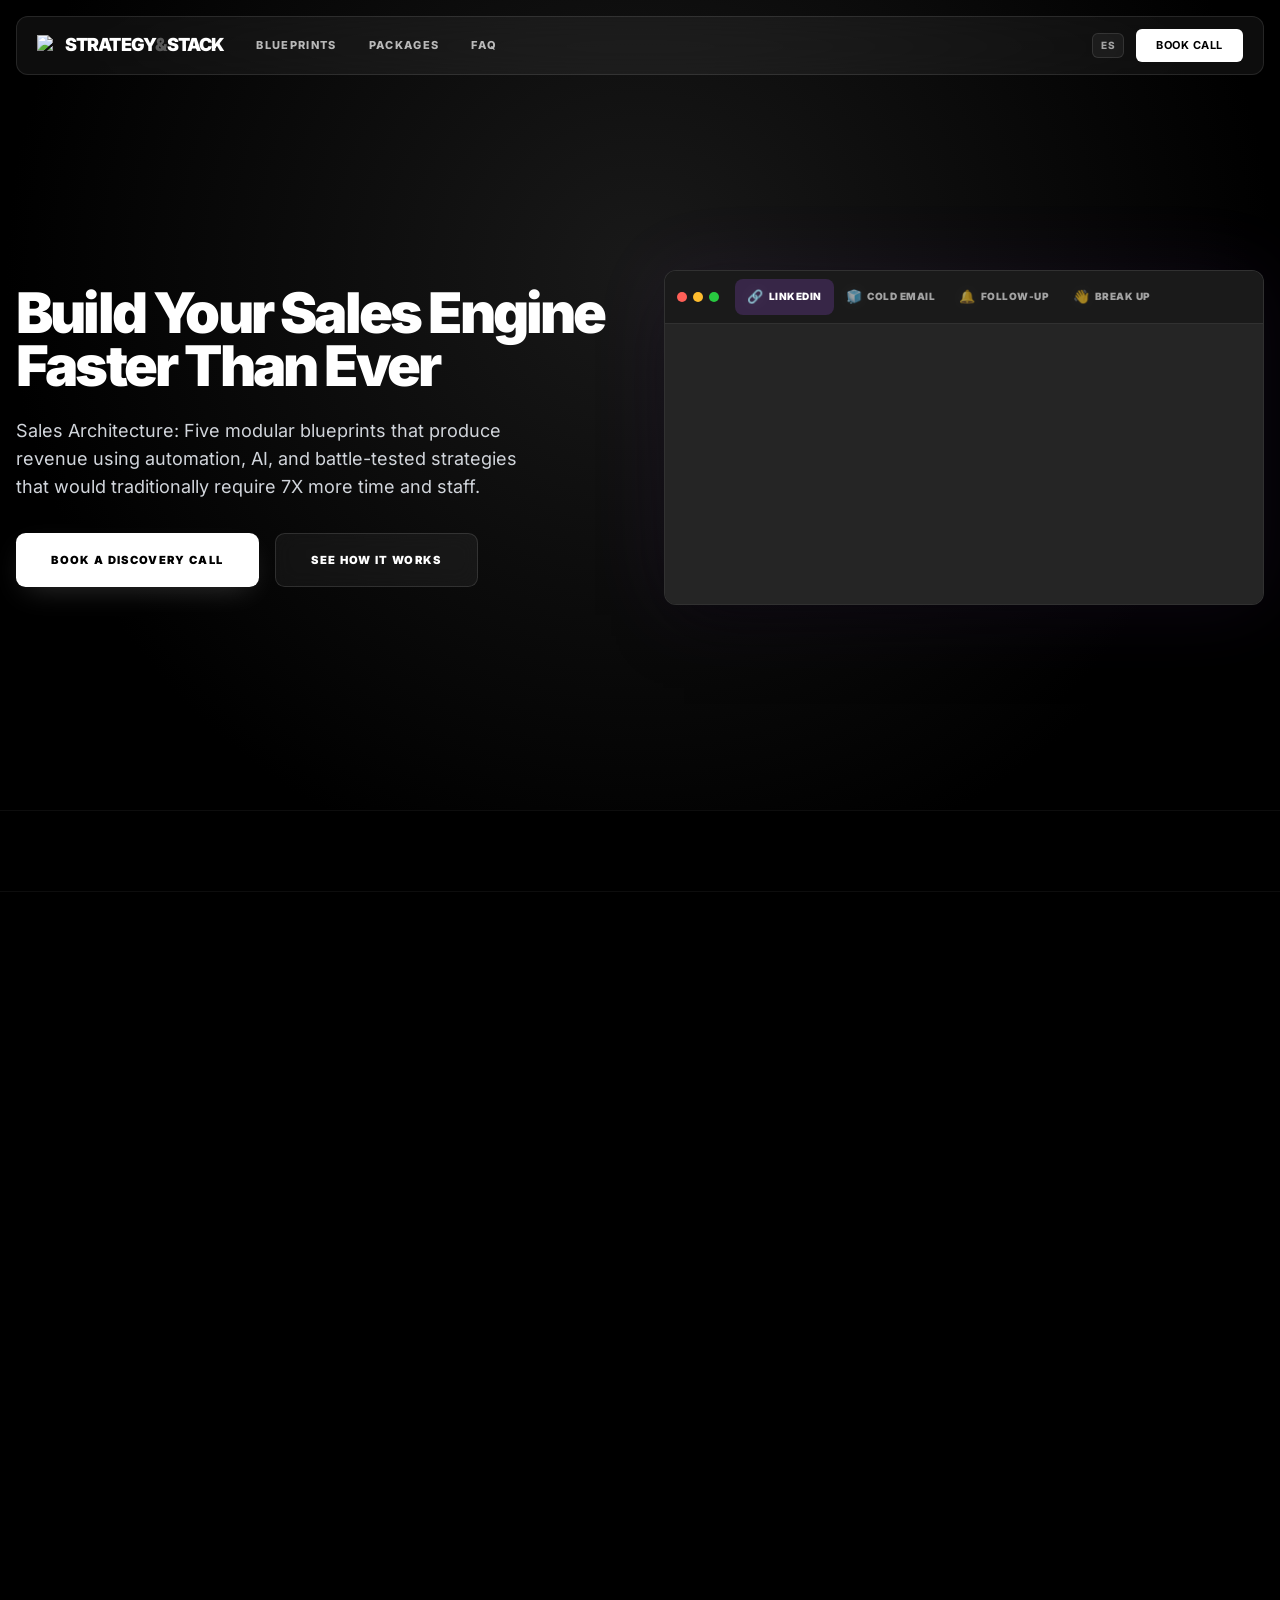
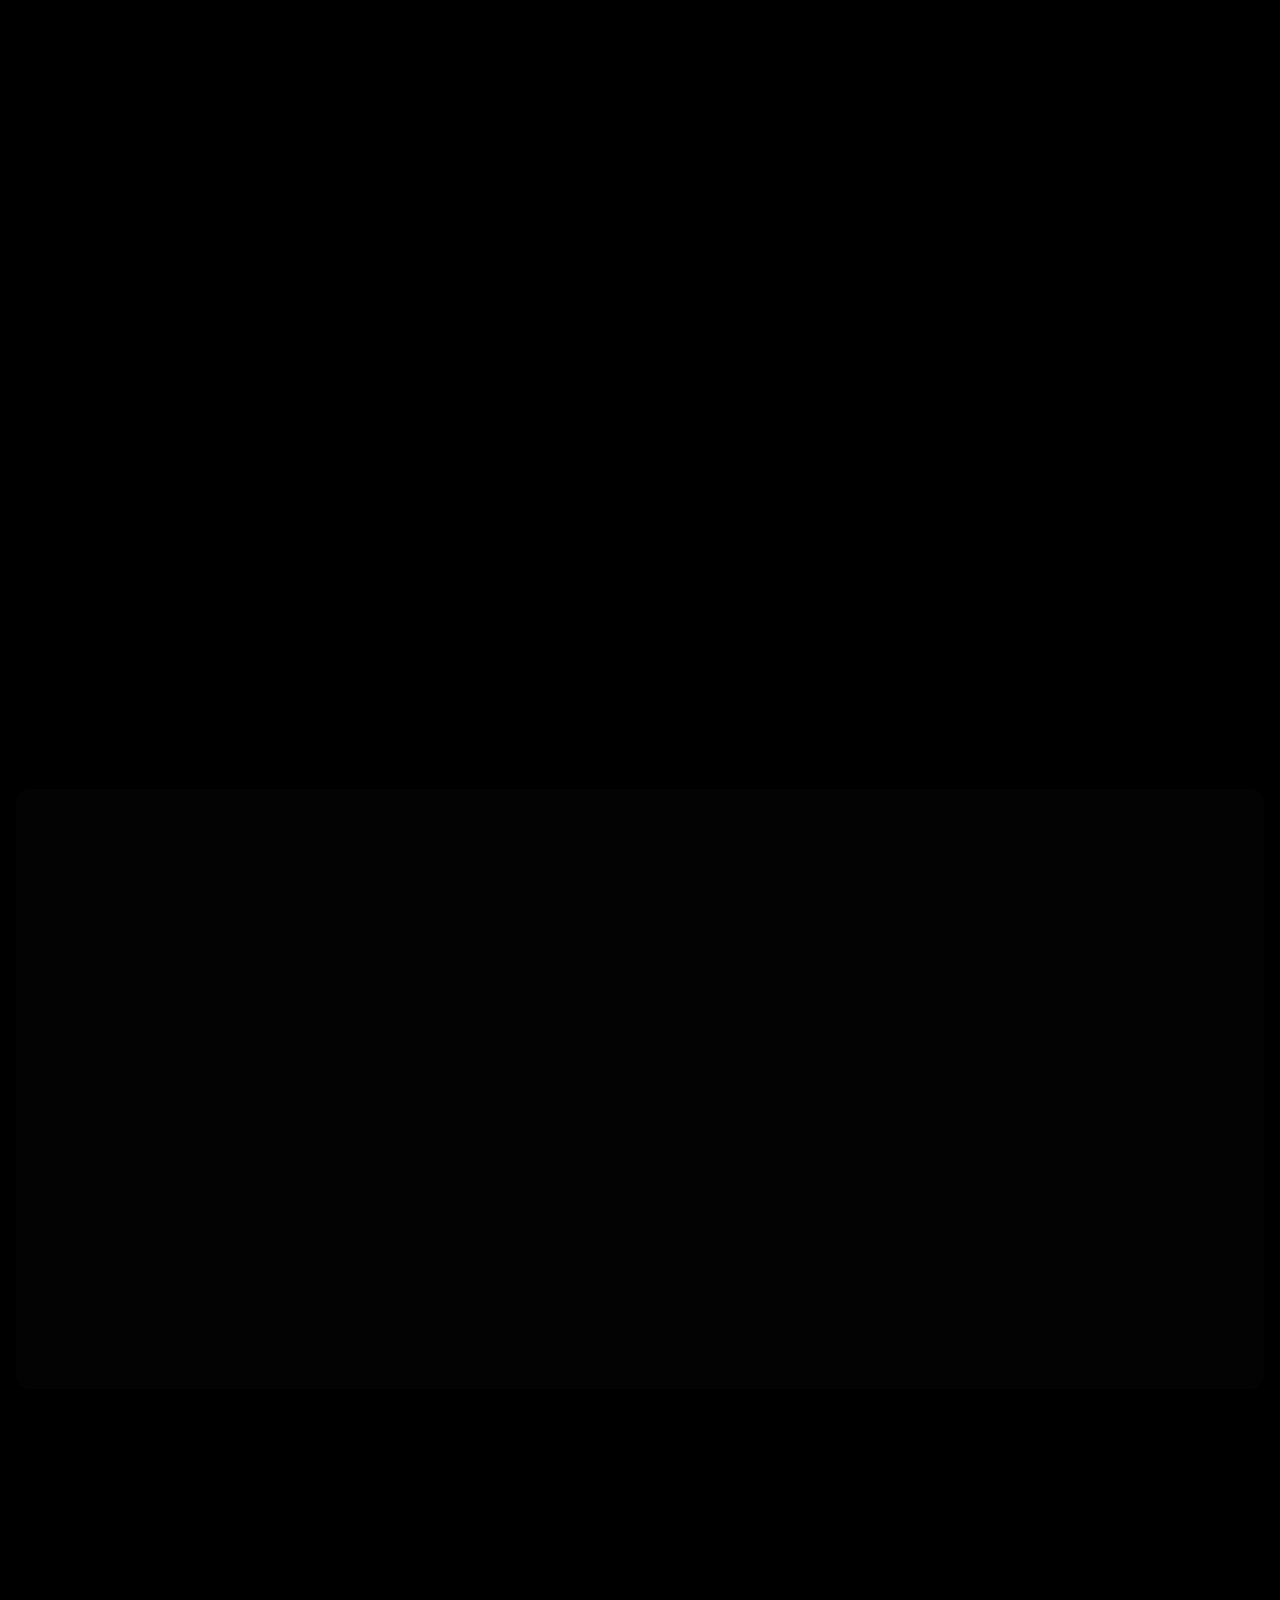
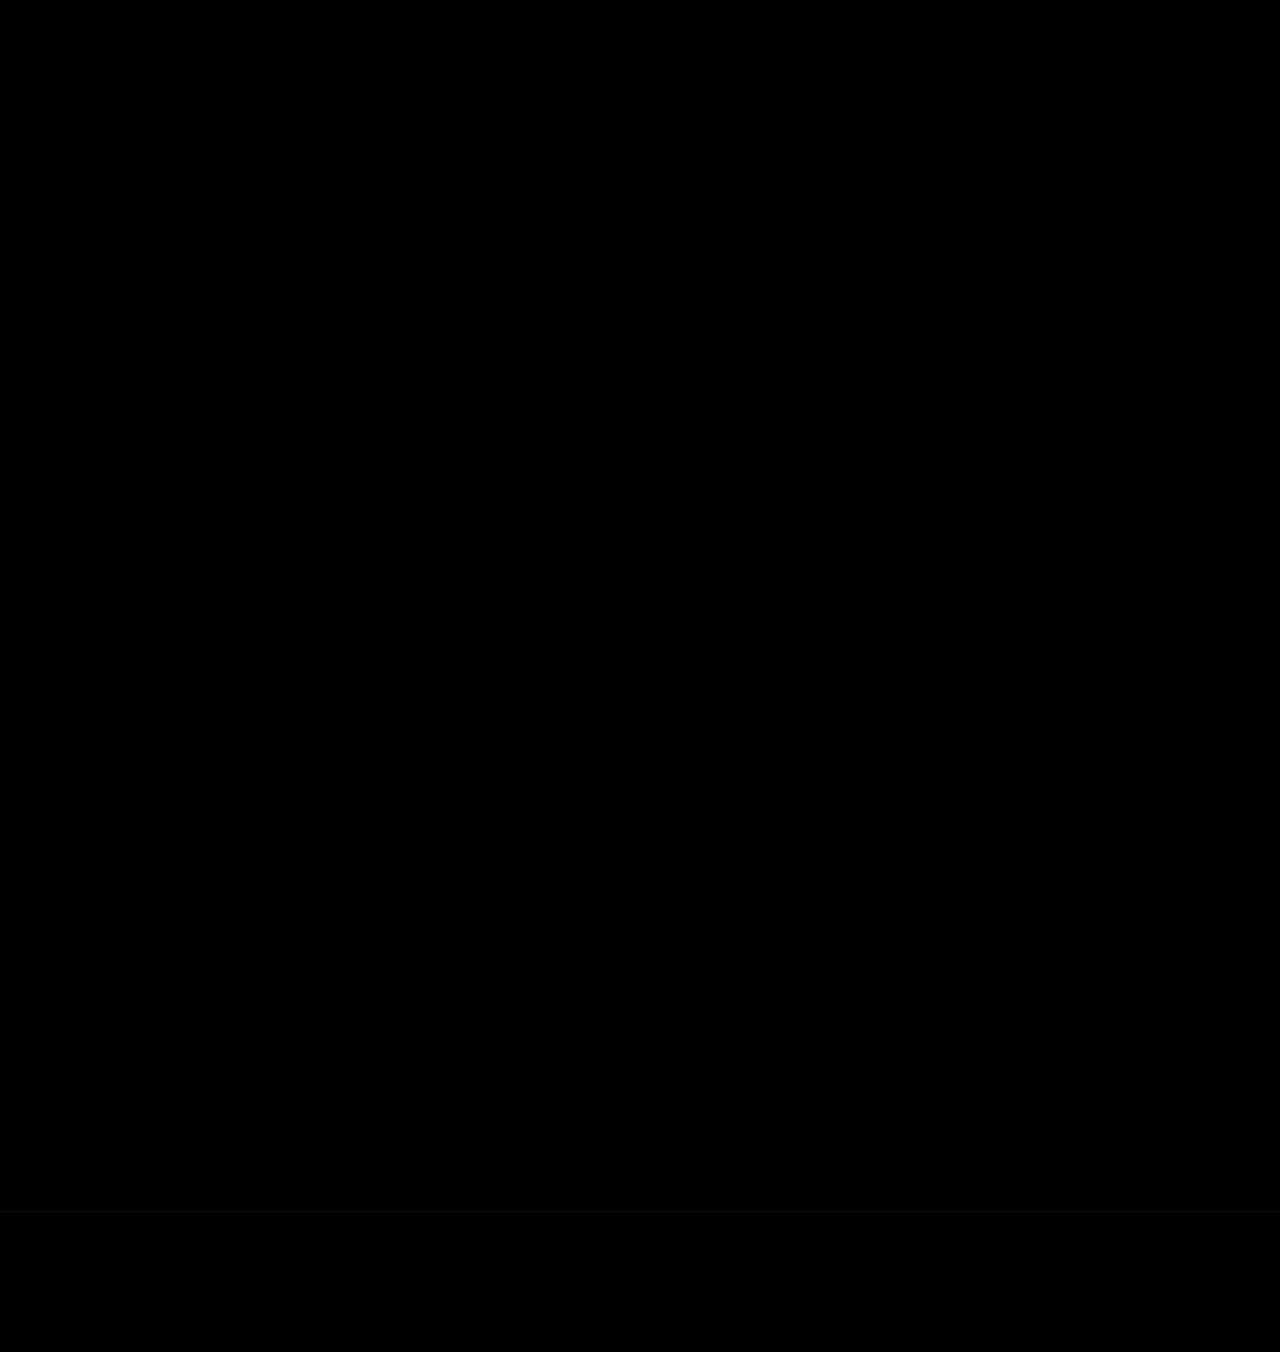
==== commit bb8ada50: "perf: preload 4 critical chain fonts (inter-34,13,20,27) - Fonts were chaining through CSS causing ~" ====
--- a/index.html
+++ b/index.html
@@ -47,6 +47,10 @@
     <meta name="theme-color" content="#A855F7">
     <meta name="msapplication-TileColor" content="#A855F7">
     <link rel="preload" href="fonts/inter-41.woff2" as="font" type="font/woff2" crossorigin fetchpriority="high">
+    <link rel="preload" href="fonts/inter-34.woff2" as="font" type="font/woff2" crossorigin>
+    <link rel="preload" href="fonts/inter-13.woff2" as="font" type="font/woff2" crossorigin>
+    <link rel="preload" href="fonts/inter-20.woff2" as="font" type="font/woff2" crossorigin>
+    <link rel="preload" href="fonts/inter-27.woff2" as="font" type="font/woff2" crossorigin>
     <link rel="preload" href="fonts/inter-6.woff2" as="font" type="font/woff2" crossorigin>
     <style>
         * {
@@ -422,7 +426,8 @@
                 <div class="hidden lg:flex gap-8 text-[11px] font-extrabold uppercase tracking-[0.12em] text-white/70">
                     <a href="#blueprints" class="nav-link hover:text-white transition-colors">Blueprints</a><a
                         href="#pricing" class="nav-link hover:text-white transition-colors">Packages</a><a href="#faq"
-                        class="nav-link hover:text-white transition-colors">FAQ</a></div>
+                        class="nav-link hover:text-white transition-colors">FAQ</a>
+                </div>
             </div>
             <div class="flex items-center gap-2 sm:gap-3"><a href="/es/" class="lang-toggle hidden lg:flex">ES</a><a
                     href="/es/" class="lang-toggle lg:hidden">ES</a><button data-booking-type="discovery"
--- a/style.css
+++ b/style.css
@@ -1,5 +1,2841 @@
-*,:after,:before{--tw-translate-x:0;--tw-translate-y:0;--tw-rotate:0;--tw-skew-x:0;--tw-skew-y:0;--tw-scale-x:1;--tw-scale-y:1;--tw-gradient-from-position: 0;--tw-gradient-to-position: 0;--tw-blur: 0;--tw-brightness: 0;--tw-contrast: 0;--tw-grayscale: 0;--tw-hue-rotate: 0;--tw-invert: 0;--tw-saturate: 0;--tw-sepia: 0;--tw-drop-shadow: 0}*,:after,:before{box-sizing:border-box;border:0 solid #e5e7eb}:after,:before{--tw-content:""}:host,html{line-height:1.5;-webkit-text-size-adjust:100%;-moz-tab-size:4;-o-tab-size:4;tab-size:4;font-family:ui-sans-serif,system-ui,sans-serif,Apple Color Emoji,Segoe UI Emoji,Segoe UI Symbol,Noto Color Emoji;font-feature-settings:normal;font-variation-settings:normal;-webkit-tap-highlight-color:transparent}body{margin:0;line-height:inherit}hr{height:0;color:inherit;border-top-width:1px}abbr:where([title]){-webkit-text-decoration:underline dotted;text-decoration:underline dotted}h1,h2,h3,h4,h5,h6{font-size:inherit;font-weight:inherit}a{color:inherit;text-decoration:inherit}b,strong{font-weight:bolder}code,kbd,pre,samp{font-family:ui-monospace,SFMono-Regular,Menlo,Monaco,Consolas,Liberation Mono,Courier New,monospace;font-feature-settings:normal;font-variation-settings:normal;font-size:1em}small{font-size:80%}sub,sup{font-size:75%;line-height:0;position:relative;vertical-align:baseline}sub{bottom:-.25em}sup{top:-.5em}table{text-indent:0;border-color:inherit;border-collapse:collapse}button,input,optgroup,select,textarea{font-family:inherit;font-feature-settings:inherit;font-variation-settings:inherit;font-size:100%;font-weight:inherit;line-height:inherit;letter-spacing:inherit;color:inherit;margin:0;padding:0}button,select{text-transform:none}button,input:where([type=button]),input:where([type=reset]),input:where([type=submit]){appearance:button;-webkit-appearance:button;background-color:transparent;background-image:none}:-moz-focusring{outline:auto}:-moz-ui-invalid{box-shadow:none}progress{vertical-align:baseline}::-webkit-inner-spin-button,::-webkit-outer-spin-button{height:auto}[type=search]{appearance:textfield;-webkit-appearance:textfield;appearance:textfield;outline-offset:-2px}::-webkit-search-decoration{appearance:none;-webkit-appearance:none;appearance:none}::-webkit-file-upload-button{appearance:button;-webkit-appearance:button;font:inherit}summary{display:list-item}blockquote,dd,dl,figure,h1,h2,h3,h4,h5,h6,hr,p,pre{margin:0}fieldset{margin:0}fieldset,legend{padding:0}menu,ol,ul{list-style:none;margin:0;padding:0}dialog{padding:0}textarea{resize:vertical}input::-moz-placeholder,textarea::-moz-placeholder{opacity:1;color:#9ca3af}input::placeholder,textarea::placeholder{opacity:1;color:#9ca3af}[role=button],button{cursor:pointer}:disabled{cursor:default}audio,canvas,embed,iframe,img,object,svg,video{display:block}img,video{max-width:100%;height:auto}[hidden]:where(:not([hidden=until-found])){display:none}@media (min-width:640px){}@media (min-width:768px){}@media (min-width:1024px){.lg\\:flex{display:flex}.lg\\:hidden{display:none}.lg\\:block{display:block}}@media (min-width:1280px){}@media (min-width:1536px){}.visible{visibility:visible}.fixed{position:fixed}.absolute{position:absolute}.relative{position:relative}.left-0{left:0}.right-0{right:0}.top-0{top:0}.z-\[100\]{z-index:100}.mx-auto{margin-left:auto;margin-right:auto}.mb-1{margin-bottom:.25rem}.mb-10{margin-bottom:2.5rem}.mb-12{margin-bottom:3rem}.mb-16{margin-bottom:4rem}.mb-2{margin-bottom:.5rem}.mb-3{margin-bottom:.75rem}.mb-4{margin-bottom:1rem}.mb-5{margin-bottom:1.25rem}.mb-6{margin-bottom:1.5rem}.mb-8{margin-bottom:2rem}.mr-4{margin-right:1rem}.mt-5{margin-top:1.25rem}.block{display:block}.flex{display:flex}.inline-flex{display:inline-flex}.grid{display:grid}.hidden{display:none}.h-2\.5{height:.625rem}.h-3{height:.75rem}.h-3\.5{height:.875rem}.h-4{height:1rem}.h-5{height:1.25rem}.h-6{height:1.5rem}.min-h-\[90vh\]{min-height:90vh}.w-2\.5{width:.625rem}.w-3{width:.75rem}.w-3\.5{width:.875rem}.w-4{width:1rem}.w-5{width:1.25rem}.w-6{width:1.5rem}.w-full{width:100%}.max-w-2xl{max-width:42rem}.max-w-3xl{max-width:48rem}.max-w-4xl{max-width:56rem}.max-w-6xl{max-width:72rem}.max-w-7xl{max-width:80rem}.max-w-lg{max-width:32rem}.max-w-xl{max-width:36rem}.flex-shrink-0,.shrink-0{flex-shrink:0}.flex-grow,.transform{transform:translate(var(--tw-translate-x),var(--tw-translate-y)) rotate(var(--tw-rotate)) skewX(var(--tw-skew-x)) skewY(var(--tw-skew-y)) scaleX(var(--tw-scale-x)) scaleY(var(--tw-scale-y))}.grid-cols-3{grid-template-columns:repeat(3,minmax(0,1fr))}.flex-col{flex-direction:column}.flex-wrap{flex-wrap:wrap}.items-start{align-items:flex-start}.items-center{align-items:center}.justify-center{justify-content:center}.justify-between{justify-content:space-between}.gap-1\.5{gap:.375rem}.gap-12{gap:3rem}.gap-2{gap:.5rem}.gap-3{gap:.75rem}.gap-4{gap:1rem}.gap-5{gap:1.25rem}.gap-6{gap:1.5rem}.gap-8{gap:2rem}.space-y-2>:not([hidden])~:not([hidden]){--tw-space-y-reverse:0;margin-top:calc(.5rem*(1 - var(--tw-space-y-reverse)));margin-bottom:calc(.5rem*var(--tw-space-y-reverse))}.space-y-3>:not([hidden])~:not([hidden]){--tw-space-y-reverse:0;margin-top:calc(.75rem*(1 - var(--tw-space-y-reverse)));margin-bottom:calc(.75rem*var(--tw-space-y-reverse))}.space-y-4>:not([hidden])~:not([hidden]){--tw-space-y-reverse:0;margin-top:calc(1rem*(1 - var(--tw-space-y-reverse)));margin-bottom:calc(1rem*var(--tw-space-y-reverse))}.space-y-5>:not([hidden])~:not([hidden]){--tw-space-y-reverse:0;margin-top:calc(1.25rem*(1 - var(--tw-space-y-reverse)));margin-bottom:calc(1.25rem*var(--tw-space-y-reverse))}.space-y-6>:not([hidden])~:not([hidden]){--tw-space-y-reverse:0;margin-top:calc(1.5rem*(1 - var(--tw-space-y-reverse)));margin-bottom:calc(1.5rem*var(--tw-space-y-reverse))}.overflow-hidden{overflow:hidden}.overflow-x-auto{overflow-x:auto}.whitespace-nowrap{white-space:nowrap}.whitespace-pre-wrap{white-space:pre-wrap}.rounded{border-radius:.25rem}.rounded-2xl{border-radius:1rem}.rounded-full{border-radius:9999px}.rounded-lg{border-radius:.5rem}.rounded-md{border-radius:.375rem}.rounded-xl{border-radius:.75rem}.border{border-width:1px}.border-y{border-top-width:1px}.border-b,.border-y{border-bottom-width:1px}.border-t{border-top-width:1px}.border-purple-500\/20{border-color:rgba(168,85,247,.2)}.border-red-500\/20{border-color:rgba(239,68,68,.2)}.border-white\/10{border-color:hsla(0,0%,100%,.1)}.border-white\/15{border-color:hsla(0,0%,100%,.15)}.border-white\/5{border-color:hsla(0,0%,100%,.05)}.bg-\[\#1a1a1a\]{--tw-bg-opacity:1;background-color:rgb(26 26 26/var(--tw-bg-opacity,1))}.bg-\[\#28c840\]{--tw-bg-opacity:1;background-color:rgb(40 200 64/var(--tw-bg-opacity,1))}.bg-\[\#febc2e\]{--tw-bg-opacity:1;background-color:rgb(254 188 46/var(--tw-bg-opacity,1))}.bg-\[\#ff5f57\]{--tw-bg-opacity:1;background-color:rgb(255 95 87/var(--tw-bg-opacity,1))}.bg-purple-500\/10{background-color:rgba(168,85,247,.1)}.bg-red-500\/10{background-color:rgba(239,68,68,.1)}.bg-white{--tw-bg-opacity:1;background-color:rgb(255 255 255/var(--tw-bg-opacity,1))}.bg-white\/5{background-color:hsla(0,0%,100%,.05)}.bg-white\/\[0\.01\]{background-color:hsla(0,0%,100%,.01)}.bg-gradient-to-b{background-image:linear-gradient(to bottom,var(--tw-gradient-stops))}.from-purple-500\/50{--tw-gradient-from:rgba(168,85,247,.5) var(--tw-gradient-from-position);--tw-gradient-to:rgba(168,85,247,0) var(--tw-gradient-to-position);--tw-gradient-stops:var(--tw-gradient-from),var(--tw-gradient-to)}.from-red-500\/50{--tw-gradient-from:rgba(239,68,68,.5) var(--tw-gradient-from-position);--tw-gradient-to:rgba(239,68,68,0) var(--tw-gradient-to-position);--tw-gradient-stops:var(--tw-gradient-from),var(--tw-gradient-to)}.to-cyan-500\/50{--tw-gradient-to:rgba(6,182,212,.5) var(--tw-gradient-to-position)}.to-orange-500\/50{--tw-gradient-to:rgba(249,115,22,.5) var(--tw-gradient-to-position)}.p-10{padding:2.5rem}.p-5{padding:1.25rem}.p-6{padding:1.5rem}.p-8{padding:2rem}.px-0{padding-left:0;padding-right:0}.px-3{padding-left:.75rem;padding-right:.75rem}.px-4{padding-left:1rem;padding-right:1rem}.py-1\.5{padding-top:.375rem;padding-bottom:.375rem}.py-10{padding-top:2.5rem;padding-bottom:2.5rem}.py-12{padding-top:3rem;padding-bottom:3rem}.py-16{padding-top:4rem;padding-bottom:4rem}.py-2{padding-top:.5rem;padding-bottom:.5rem}.py-3{padding-top:.75rem;padding-bottom:.75rem}.py-4{padding-top:1rem;padding-bottom:1rem}.pb-12{padding-bottom:3rem}.pt-28{padding-top:7rem}.pt-4{padding-top:1rem}.text-center{text-align:center}.font-mono{font-family:ui-monospace,SFMono-Regular,Menlo,Monaco,Consolas,Liberation Mono,Courier New,monospace}.text-2xl{font-size:1.5rem;line-height:2rem}.text-3xl{font-size:1.875rem;line-height:2.25rem}.text-4xl{font-size:2.25rem;line-height:2.5rem}.text-\[10px\]{font-size:10px}.text-\[11px\]{font-size:11px}.text-\[8px\]{font-size:8px}.text-\[9px\]{font-size:9px}.text-base{font-size:1rem;line-height:1.5rem}.text-lg{font-size:1.125rem;line-height:1.75rem}.text-sm{font-size:.875rem;line-height:1.25rem}.text-xl{font-size:1.25rem;line-height:1.75rem}.text-xs{font-size:.75rem;line-height:1rem}.font-black{font-weight:900}.font-bold{font-weight:700}.font-extrabold{font-weight:800}.font-medium{font-weight:500}.uppercase{text-transform:uppercase}.leading-\[0\.95\]{line-height:.95}.leading-relaxed{line-height:1.625}.leading-tight{line-height:1.25}.tracking-\[0\.12em\]{letter-spacing:.12em}.tracking-\[0\.15em\]{letter-spacing:.15em}.tracking-\[0\.25em\]{letter-spacing:.25em}.tracking-\[0\.3em\]{letter-spacing:.3em}.tracking-tight{letter-spacing:-.025em}.tracking-tighter{letter-spacing:-.05em}.tracking-wide{letter-spacing:.025em}.tracking-wider{letter-spacing:.05em}.tracking-widest{letter-spacing:.1em}.text-black{--tw-text-opacity:1;color:rgb(0 0 0/var(--tw-text-opacity,1))}.text-emerald-400\/70{color:rgba(52,211,153,.7)}.text-gray-300{--tw-text-opacity:1;color:rgb(209 213 219/var(--tw-text-opacity,1))}.text-purple-400{--tw-text-opacity:1;color:rgb(192 132 252/var(--tw-text-opacity,1))}.text-red-400{--tw-text-opacity:1;color:rgb(248 113 113/var(--tw-text-opacity,1))}.text-red-400\/70{color:hsla(0,91%,71%,.7)}.text-white{--tw-text-opacity:1;color:rgb(255 255 255/var(--tw-text-opacity,1))}.text-white\/40{color:hsla(0,0%,100%,.4)}.text-white\/50{color:hsla(0,0%,100%,.5)}.text-white\/55{color:hsla(0,0%,100%,.55)}.text-white\/60{color:hsla(0,0%,100%,.6)}.text-white\/70{color:hsla(0,0%,100%,.7)}.antialiased{-webkit-font-smoothing:antialiased;-moz-osx-font-smoothing:grayscale}.opacity-30{opacity:.3}.transition{transition-property:color,background-color,border-color,text-decoration-color,fill,stroke,opacity,box-shadow,transform,filter,-webkit-backdrop-filter;transition-property:color,background-color,border-color,text-decoration-color,fill,stroke,opacity,box-shadow,transform,filter,backdrop-filter;transition-property:color,background-color,border-color,text-decoration-color,fill,stroke,opacity,box-shadow,transform,filter,backdrop-filter,-webkit-backdrop-filter;transition-timing-function:cubic-bezier(.4,0,.2,1);transition-duration:.15s}.transition-all{transition-property:color,background-color,border-color,text-decoration-color,fill,stroke,opacity,box-shadow,transform;transition-timing-function:cubic-bezier(.4,0,.2,1);transition-duration:.15s}.transition-colors{transition-property:color,background-color,border-color,text-decoration-color,fill,stroke;transition-timing-function:cubic-bezier(.4,0,.2,1);transition-duration:.15s}.transition-transform{transition-property:transform;transition-timing-function:cubic-bezier(.4,0,.2,1);transition-duration:.15s}.hover\:border-white\/15:hover{border-color:hsla(0,0%,100%,.15)}.hover\:border-white\/20:hover{border-color:hsla(0,0%,100%,.2)}.hover\:border-white\/30:hover{border-color:hsla(0,0%,100%,.3)}.hover\:bg-white\/90:hover{background-color:hsla(0,0%,100%,.9)}.hover\:text-white:hover{--tw-text-opacity:1;color:rgb(255 255 255/var(--tw-text-opacity,1))}.active\:scale-95:active{--tw-scale-x:.95;--tw-scale-y:.95}.active\:scale-95:active,.group:hover .group-hover\:scale-110{transform:translate(var(--tw-translate-x),var(--tw-translate-y)) rotate(var(--tw-rotate)) skewX(var(--tw-skew-x)) skewY(var(--tw-skew-y)) scaleX(var(--tw-scale-x)) scaleY(var(--tw-scale-y))}.group:hover .group-hover\:scale-110{--tw-scale-x:1.1;--tw-scale-y:1.1}.group:hover .group-hover\:border-white{--tw-border-opacity:1;border-color:rgb(255 255 255/var(--tw-border-opacity,1))}.group:hover .group-hover\:border-white\/15{border-color:hsla(0,0%,100%,.15)}.group:hover .group-hover\:bg-white{--tw-bg-opacity:1;background-color:rgb(255 255 255/var(--tw-bg-opacity,1))}.group:hover .group-hover\:text-black{--tw-text-opacity:1;color:rgb(0 0 0/var(--tw-text-opacity,1))}.group:hover .group-hover\:text-white{--tw-text-opacity:1;color:rgb(255 255 255/var(--tw-text-opacity,1))}@media (min-width:640px){.sm\:gap-3{gap:.75rem}.sm\:gap-8{gap:2rem}.sm\:px-5{padding-left:1.25rem;padding-right:1.25rem}}@media (min-width:768px){.md\:grid-cols-2{grid-template-columns:repeat(2,minmax(0,1fr))}.md\:grid-cols-3{grid-template-columns:repeat(3,minmax(0,1fr))}.md\:items-end{align-items:flex-end}.md\:items-center{align-items:center}.md\:p-12{padding:3rem}.md\:p-6{padding:1.5rem}.md\:text-3xl{font-size:1.875rem;line-height:2.25rem}.md\:text-4xl{font-size:2.25rem;line-height:2.5rem}.md\:text-5xl{font-size:3rem;line-height:1}.md\:text-lg{font-size:1.125rem;line-height:1.75rem}}@media (min-width:1024px){.lg\:grid-cols-2{grid-template-columns:repeat(2,minmax(0,1fr))}.lg\:text-\[3\.5rem\]{font-size:3.5rem}}@media (min-width:1280px){.xl\:block{display:block}.xl\:flex{display:flex}.xl\:hidden{display:none}.xl\:grid-cols-2{grid-template-columns:repeat(2,minmax(0,1fr))}}@font-face{font-family:'Inter';font-style:normal;font-weight:400;font-display:swap;src:url(fonts/inter-5.woff2) format('woff2');unicode-range:U+0100-02BA,U+02BD-02C5,U+02C7-02CC,U+02CE-02D7,U+02DD-02FF,U+0304,U+0308,U+0329,U+1D00-1DBF,U+1E00-1E9F,U+1EF2-1EFF,U+2020,U+20A0-20AB,U+20AD-20C0,U+2113,U+2C60-2C7F,U+A720-A7FF}@font-face{font-family:'Inter';font-style:normal;font-weight:400;font-display:swap;src:url(fonts/inter-6.woff2) format('woff2');unicode-range:U+0000-00FF,U+0131,U+0152-0153,U+02BB-02BC,U+02C6,U+02DA,U+02DC,U+0304,U+0308,U+0329,U+2000-206F,U+20AC,U+2122,U+2191,U+2193,U+2212,U+2215,U+FEFF,U+FFFD}@font-face{font-family:'Inter';font-style:normal;font-weight:500;font-display:optional;src:url(fonts/inter-12.woff2) format('woff2');unicode-range:U+0100-02BA,U+02BD-02C5,U+02C7-02CC,U+02CE-02D7,U+02DD-02FF,U+0304,U+0308,U+0329,U+1D00-1DBF,U+1E00-1E9F,U+1EF2-1EFF,U+2020,U+20A0-20AB,U+20AD-20C0,U+2113,U+2C60-2C7F,U+A720-A7FF}@font-face{font-family:'Inter';font-style:normal;font-weight:500;font-display:optional;src:url(fonts/inter-13.woff2) format('woff2');unicode-range:U+0000-00FF,U+0131,U+0152-0153,U+02BB-02BC,U+02C6,U+02DA,U+02DC,U+0304,U+0308,U+0329,U+2000-206F,U+20AC,U+2122,U+2191,U+2193,U+2212,U+2215,U+FEFF,U+FFFD}@font-face{font-family:'Inter';font-style:normal;font-weight:600;font-display:optional;src:url(fonts/inter-19.woff2) format('woff2');unicode-range:U+0100-02BA,U+02BD-02C5,U+02C7-02CC,U+02CE-02D7,U+02DD-02FF,U+0304,U+0308,U+0329,U+1D00-1DBF,U+1E00-1E9F,U+1EF2-1EFF,U+2020,U+20A0-20AB,U+20AD-20C0,U+2113,U+2C60-2C7F,U+A720-A7FF}@font-face{font-family:'Inter';font-style:normal;font-weight:600;font-display:optional;src:url(fonts/inter-20.woff2) format('woff2');unicode-range:U+0000-00FF,U+0131,U+0152-0153,U+02BB-02BC,U+02C6,U+02DA,U+02DC,U+0304,U+0308,U+0329,U+2000-206F,U+20AC,U+2122,U+2191,U+2193,U+2212,U+2215,U+FEFF,U+FFFD}@font-face{font-family:'Inter';font-style:normal;font-weight:700;font-display:optional;src:url(fonts/inter-26.woff2) format('woff2');unicode-range:U+0100-02BA,U+02BD-02C5,U+02C7-02CC,U+02CE-02D7,U+02DD-02FF,U+0304,U+0308,U+0329,U+1D00-1DBF,U+1E00-1E9F,U+1EF2-1EFF,U+2020,U+20A0-20AB,U+20AD-20C0,U+2113,U+2C60-2C7F,U+A720-A7FF}@font-face{font-family:'Inter';font-style:normal;font-weight:700;font-display:optional;src:url(fonts/inter-27.woff2) format('woff2');unicode-range:U+0000-00FF,U+0131,U+0152-0153,U+02BB-02BC,U+02C6,U+02DA,U+02DC,U+0304,U+0308,U+0329,U+2000-206F,U+20AC,U+2122,U+2191,U+2193,U+2212,U+2215,U+FEFF,U+FFFD}@font-face{font-family:'Inter';font-style:normal;font-weight:800;font-display:optional;src:url(fonts/inter-33.woff2) format('woff2');unicode-range:U+0100-02BA,U+02BD-02C5,U+02C7-02CC,U+02CE-02D7,U+02DD-02FF,U+0304,U+0308,U+0329,U+1D00-1DBF,U+1E00-1E9F,U+1EF2-1EFF,U+2020,U+20A0-20AB,U+20AD-20C0,U+2113,U+2C60-2C7F,U+A720-A7FF}@font-face{font-family:'Inter';font-style:normal;font-weight:800;font-display:optional;src:url(fonts/inter-34.woff2) format('woff2');unicode-range:U+0000-00FF,U+0131,U+0152-0153,U+02BB-02BC,U+02C6,U+02DA,U+02DC,U+0304,U+0308,U+0329,U+2000-206F,U+20AC,U+2122,U+2191,U+2193,U+2212,U+2215,U+FEFF,U+FFFD}@font-face{font-family:'Inter';font-style:normal;font-weight:900;font-display:swap;src:url(fonts/inter-40.woff2) format('woff2');unicode-range:U+0100-02BA,U+02BD-02C5,U+02C7-02CC,U+02CE-02D7,U+02DD-02FF,U+0304,U+0308,U+0329,U+1D00-1DBF,U+1E00-1E9F,U+1EF2-1EFF,U+2020,U+20A0-20AB,U+20AD-20C0,U+2113,U+2C60-2C7F,U+A720-A7FF}@font-face{font-family:'Inter';font-style:normal;font-weight:900;font-display:swap;src:url(fonts/inter-41.woff2) format('woff2');unicode-range:U+0000-00FF,U+0131,U+0152-0153,U+02BB-02BC,U+02C6,U+02DA,U+02DC,U+0304,U+0308,U+0329,U+2000-206F,U+20AC,U+2122,U+2191,U+2193,U+2212,U+2215,U+FEFF,U+FFFD}:root{--glass-white:rgba(255,255,255,0.05);--glass-border:rgba(255,255,255,0.10);--glass-blur:20px;--purple-primary:#A855F7;--purple-glow:rgba(168,85,247,0.4);--cyan-accent:#22D3EE;--manual-red:#ef4444;--manual-orange:#f97316}*{margin:0;padding:0;box-sizing:border-box}html{scroll-behavior:smooth}body{font-family:'Inter',-apple-system,BlinkMacSystemFont,"Segoe UI",Roboto,Helvetica,Arial,sans-serif;-webkit-font-smoothing:antialiased;-moz-osx-font-smoothing:grayscale;background:#000;color:#fff;overflow-x:hidden;line-height:1.5;font-display:swap}#blueprints-container{min-height:600px;position:relative;background:rgba(255,255,255,0.01);border-radius:14px}#a-better-way-container{min-height:480px}#who-this-is-for-container{min-height:380px}#pricing-grid{min-height:500px}.blueprint-dashboard{min-height:480px}@media (max-width:1024px){#blueprints-container{min-height:auto}}.page-blur-overlay{position:fixed;inset:0;backdrop-filter:blur(0px);-webkit-backdrop-filter:blur(0px);pointer-events:none;z-index:50;opacity:0;transition:backdrop-filter 2s ease,-webkit-backdrop-filter 2s ease,opacity 2s ease}.page-blur-overlay.active{backdrop-filter:blur(4px);-webkit-backdrop-filter:blur(4px);opacity:1}.scroll-progress{position:fixed;top:0;left:0;height:2px;background:linear-gradient(90deg,var(--purple-primary),var(--cyan-accent));z-index:9999;transform-origin:left;transform:scaleX(0);will-change:transform}.mouse-glow{position:fixed;width:400px;height:400px;border-radius:50%;background:radial-gradient(circle,rgba(168,85,247,0.12) 0%,transparent 70%);pointer-events:none;z-index:1;transform:translate(-50%,-50%);opacity:0;will-change:transform}body:hover .mouse-glow{opacity:1}.mesh-container{position:fixed;top:0;left:0;width:100vw;height:100vh;z-index:-1;overflow:hidden;background:radial-gradient(ellipse at 50% 30%,rgba(25,25,25,1) 0%,rgba(0,0,0,1) 70%)}.mesh-gradient{display:none}.glass-card{background:var(--glass-white);backdrop-filter:blur(var(--glass-blur)) saturate(180%);-webkit-backdrop-filter:blur(var(--glass-blur)) saturate(180%);border:1px solid var(--glass-border);transition:border-color 0.5s cubic-bezier(0.16,1,0.3,1),background-color 0.5s cubic-bezier(0.16,1,0.3,1),box-shadow 0.5s cubic-bezier(0.16,1,0.3,1)}.glass-card:hover{border-color:rgba(255,255,255,0.15)}nav{transition:background-color 0.4s cubic-bezier(0.16,1,0.3,1),border-color 0.4s cubic-bezier(0.16,1,0.3,1)}nav .glass-card{transition:background-color 0.4s cubic-bezier(0.16,1,0.3,1),border-color 0.4s cubic-bezier(0.16,1,0.3,1),box-shadow 0.4s cubic-bezier(0.16,1,0.3,1),backdrop-filter 0.4s cubic-bezier(0.16,1,0.3,1)}nav.scrolled .glass-card{background:rgba(10,10,10,0.5);backdrop-filter:blur(20px) saturate(200%);-webkit-backdrop-filter:blur(20px) saturate(200%);border-color:rgba(255,255,255,0.1);box-shadow:0 8px 32px rgba(0,0,0,0.5)}.nav-link{position:relative;transition:color 0.3s ease}.nav-link::after{content:'';position:absolute;bottom:-4px;left:0;width:100%;height:1px;background:var(--purple-primary);transform:scaleX(0);transition:transform 0.3s ease}.nav-link.active::after{transform:scaleX(1)}.nav-link.active{color:#fff}.lang-toggle{align-items:center;gap:4px;padding:4px 8px;border-radius:6px;background:rgba(255,255,255,0.05);border:1px solid rgba(255,255,255,0.1);font-size:10px;font-weight:800;text-transform:uppercase;letter-spacing:0.05em;color:rgba(255,255,255,0.6);text-decoration:none;transition:all 0.3s ease}.lang-toggle:hover{background:rgba(255,255,255,0.1);color:#fff;border-color:rgba(255,255,255,0.2)}h1,h2,h3,h4{letter-spacing:-0.04em;font-weight:700}.btn-primary,.btn-secondary{position:relative;display:inline-block;padding:1.1rem 2.2rem;border-radius:0.6rem;font-weight:900;font-size:0.7rem;text-transform:uppercase;letter-spacing:0.12em;transition:transform 0.4s cubic-bezier(0.16,1,0.3,1),box-shadow 0.4s cubic-bezier(0.16,1,0.3,1),background-color 0.4s cubic-bezier(0.16,1,0.3,1),border-color 0.4s cubic-bezier(0.16,1,0.3,1),opacity 0.4s cubic-bezier(0.16,1,0.3,1);text-decoration:none;border:none;cursor:pointer;overflow:hidden;z-index:60}.btn-primary{background:#fff;color:#000;box-shadow:0 10px 30px -10px rgba(255,255,255,0.2)}.btn-primary::before{content:'';position:absolute;inset:-20px;background:radial-gradient(circle,rgba(255,255,255,0.4) 0%,transparent 70%);opacity:0;transition:opacity 0.4s ease;pointer-events:none}.btn-primary:hover{transform:translateY(-2px);box-shadow:0 20px 40px -10px rgba(255,255,255,0.3)}.btn-primary:hover::before{opacity:1}.btn-secondary{background:rgba(255,255,255,0.05);border:1px solid rgba(255,255,255,0.12);color:#fff;backdrop-filter:blur(10px)}.btn-secondary::before{content:'';position:absolute;inset:-20px;background:radial-gradient(circle,rgba(168,85,247,0.3) 0%,transparent 70%);opacity:0;transition:opacity 0.4s ease;pointer-events:none}.btn-secondary:hover{background:rgba(255,255,255,0.08);border-color:rgba(255,255,255,0.25);transform:translateY(-2px)}.btn-secondary:hover::before{opacity:1}.btn-primary.cta-focus,.btn-secondary.cta-focus,.display-cta.cta-focus,.pricing-cta.cta-focus{position:relative;z-index:60;transform:scale(1.05) translateY(-3px);box-shadow:0 25px 60px -10px rgba(168,85,247,0.5);transition:all 2s cubic-bezier(0.16,1,0.3,1)}.glass-card.card-elevated,.pricing-card.card-elevated,.blueprint-display.card-elevated{position:relative;z-index:60}.btn-primary:focus-visible,.btn-secondary:focus-visible{outline:2px solid var(--purple-primary);outline-offset:2px}.email-editor-container{will-change:transform,opacity;transform-origin:center top;transition:opacity 0.1s ease-out;opacity:1}#hero-headline,.hero-content p,.hero-content .flex,.email-editor{opacity:1}.email-editor{background:#1a1a1a;box-shadow:0 0 80px rgba(168,85,247,0.08),0 30px 60px -20px rgba(0,0,0,0.7)}.editor-tabs{scrollbar-width:none;-ms-overflow-style:none;flex:1}.editor-tabs::-webkit-scrollbar{display:none}.editor-tab{display:flex;align-items:center;gap:5px;padding:8px 12px;font-size:10px;font-weight:900;text-transform:uppercase;letter-spacing:0.05em;color:rgba(255,255,255,0.6);background:transparent;white-space:nowrap;transition:all 0.3s ease;cursor:pointer;border:none;border-radius:8px}.tab-icon{font-size:13px;filter:drop-shadow(0 0 8px rgba(255,255,255,0.1))}.editor-tab:hover{color:rgba(255,255,255,0.7);background:rgba(255,255,255,0.05)}.editor-tab.active{color:#fff;background:rgba(168,85,247,0.2)}.editor-content{height:280px;min-height:280px;max-height:280px;overflow-y:auto;background:#252525;scrollbar-width:thin;scrollbar-color:rgba(255,255,255,0.2) transparent}.editor-content::-webkit-scrollbar{width:6px}.editor-content::-webkit-scrollbar-track{background:transparent}.editor-content::-webkit-scrollbar-thumb{background-color:rgba(255,255,255,0.2);border-radius:3px}.tab-panel.hidden{display:none}.editor-text{color:#E5E7EB;line-height:1.8}.syntax-random{color:#D1D5DB;font-weight:600}.syntax-pipe{color:#D1D5DB}.syntax-variable{color:#C4B5FD;font-weight:600}.syntax-firstname{color:#67E8F9;font-weight:600}.syntax-sender{color:#BEF264;font-weight:600}.syntax-company{color:#86EFAC;font-weight:600}.syntax-industry{color:#FDBA74;font-weight:600}.typing-cursor{display:inline-block;width:2px;height:1.1em;background-color:var(--purple-primary);margin-left:2px;animation:blink 1s step-end infinite;vertical-align:text-bottom}@keyframes blink{0%,50%{opacity:1}51%,100%{opacity:0}}#stats-section{position:relative;z-index:10;background:#000}.stat-item{transition:all 0.3s ease}.stat-counter.pulse{animation:statPulse 0.6s ease-out}@keyframes statPulse{0%{transform:scale(1)}50%{transform:scale(1.1)}100%{transform:scale(1)}}.section-reveal{opacity:0;transform:translateY(30px);transition:opacity 0.8s cubic-bezier(0.16,1,0.3,1),transform 0.8s cubic-bezier(0.16,1,0.3,1)}.section-reveal.visible{opacity:1;transform:translateY(0)}#a-better-way{position:relative}.better-way-card{position:relative;transition:transform 0.4s cubic-bezier(0.16,1,0.3,1),border-color 0.4s cubic-bezier(0.16,1,0.3,1)}.better-way-card:hover{transform:translateY(-4px)}.problem-card:hover{border-color:rgba(239,68,68,0.3)}.solution-card:hover{border-color:rgba(168,85,247,0.3)}#who-this-is-for{position:relative}.who-criteria-item{transition:transform 0.4s cubic-bezier(0.16,1,0.3,1)}.who-criteria-item:hover{transform:translateX(8px)}.blueprint-dashboard{display:grid;grid-template-columns:280px 1fr;gap:24px;min-height:480px}.blueprint-nav{display:flex;flex-direction:column;gap:10px}.blueprint-nav-item{padding:16px;border-radius:10px;cursor:pointer;transition:border-color 0.5s cubic-bezier(0.16,1,0.3,1),background-color 0.5s cubic-bezier(0.16,1,0.3,1),box-shadow 0.5s cubic-bezier(0.16,1,0.3,1);background:rgba(255,255,255,0.03);border:1px solid rgba(255,255,255,0.06)}.blueprint-nav-item:hover{border-color:rgba(255,255,255,0.15);background:rgba(255,255,255,0.04)}.blueprint-nav-item.active{border-color:rgba(255,255,255,0.3);background:rgba(255,255,255,0.05);box-shadow:0 8px 30px rgba(255,255,255,0.04)}.nav-number{font-family:ui-monospace,SFMono-Regular,Menlo,Monaco,Consolas,monospace;font-size:10px;color:rgba(255,255,255,0.6);font-weight:700}.nav-title{font-size:15px;font-weight:800;margin-top:4px;display:block;letter-spacing:-0.02em}.nav-tagline{font-size:9px;color:rgba(255,255,255,0.55);margin-top:3px;text-transform:uppercase;letter-spacing:0.08em;font-weight:700}.blueprint-display{position:sticky;top:100px;height:fit-content;border-radius:14px;padding:32px;background:rgba(255,255,255,0.03);border:1px solid rgba(255,255,255,0.06);backdrop-filter:blur(20px) saturate(180%);-webkit-backdrop-filter:blur(20px) saturate(180%);overflow:hidden;min-height:440px}.blueprint-lightbar{position:absolute;top:0;left:0;width:100%;height:1px;background:linear-gradient(90deg,transparent 0%,rgba(255,255,255,0.4) 50%,transparent 100%);box-shadow:0 0 20px rgba(255,255,255,0.2),0 0 40px rgba(168,85,247,0.15);opacity:0;transition:opacity 0.5s ease}.blueprint-display.active .blueprint-lightbar{opacity:1}.scan-line{position:absolute;top:0;left:0;width:100%;height:2px;background:linear-gradient(90deg,transparent,rgba(255,255,255,0.8),transparent);box-shadow:0 0 20px rgba(255,255,255,0.5);z-index:10;opacity:0;pointer-events:none}.blueprint-display.scanning .scan-line{animation:scanMove 0.7s cubic-bezier(0.4,0,0.2,1)}@keyframes scanMove{0%{top:0;opacity:1}100%{top:100%;opacity:0}}.display-header{margin-bottom:24px;padding-bottom:16px;border-bottom:1px solid rgba(255,255,255,0.06)}.display-title{font-size:22px;font-weight:900;letter-spacing:-0.03em;margin-bottom:8px}.display-description{color:rgba(255,255,255,0.7);line-height:1.6;font-size:13px;min-height:44px}.display-timeline{font-size:11px;color:rgba(255,255,255,0.6);margin-top:8px}.hours-comparison{margin-bottom:24px}.hours-row{display:flex;align-items:center;gap:12px;margin-bottom:12px}.hours-label{width:100px;font-size:10px;color:rgba(255,255,255,0.6);text-transform:uppercase;letter-spacing:0.1em;font-weight:700;flex-shrink:0}.hours-bar-container{flex:1;height:8px;background:rgba(255,255,255,0.05);border-radius:4px;overflow:hidden}.hours-bar{height:100%;border-radius:4px;width:100%!important;transform-origin:left;transition:transform 0.8s cubic-bezier(0.16,1,0.3,1)}.hours-bar.blueprint{background:linear-gradient(90deg,var(--purple-primary),var(--cyan-accent))}.hours-bar.manual{background:linear-gradient(90deg,var(--manual-orange),var(--manual-red))}.hours-value{width:70px;font-size:13px;font-weight:800;text-align:right;flex-shrink:0}.hours-value.manual{color:#F87171}.feature-list{list-style:none;padding:0;margin:0 0 24px 0}.feature-list li{padding:8px 0;font-size:12px;color:rgba(255,255,255,0.6);display:flex;align-items:flex-start;gap:10px;border-bottom:1px solid rgba(255,255,255,0.03)}.feature-list li:last-child{border-bottom:none}.feature-list li::before{content:'→';color:rgba(255,255,255,0.25);font-family:ui-monospace,monospace;flex-shrink:0}.display-footer{display:flex;justify-content:space-between;align-items:center;padding-top:16px;border-top:1px solid rgba(255,255,255,0.06)}.display-price{font-size:22px;font-weight:900}.display-cta{position:relative;background:#fff;color:#000;border:none;padding:10px 20px;font-weight:800;font-size:9px;text-transform:uppercase;letter-spacing:0.1em;border-radius:6px;cursor:pointer;transition:all 2s cubic-bezier(0.16,1,0.3,1);text-decoration:none}.display-cta:hover{transform:scale(1.05)}@media (max-width:1024px){.blueprint-dashboard{display:none}.blueprint-accordion{display:flex;flex-direction:column;gap:8px}.blueprint-accordion-item{border:1px solid rgba(255,255,255,0.08);border-radius:10px;overflow:hidden;background:rgba(255,255,255,0.02)}.blueprint-accordion-header{display:flex;justify-content:space-between;align-items:center;padding:16px 20px;cursor:pointer;transition:background 0.3s ease}.blueprint-accordion-header:hover{background:rgba(255,255,255,0.03)}.blueprint-accordion-item.active .blueprint-accordion-header{background:rgba(255,255,255,0.04);border-bottom:1px solid rgba(255,255,255,0.06)}.accordion-title-wrap{display:flex;align-items:center;gap:12px}.accordion-number{font-family:ui-monospace,monospace;font-size:10px;color:rgba(255,255,255,0.6);font-weight:700}.accordion-title{font-size:14px;font-weight:800}.accordion-icon{width:20px;height:20px;display:flex;align-items:center;justify-content:center;color:rgba(255,255,255,0.6);transition:transform 0.3s ease}.blueprint-accordion-item.active .accordion-icon{transform:rotate(180deg)}.blueprint-accordion-content{max-height:0;overflow:hidden;transition:max-height 0.4s cubic-bezier(0.16,1,0.3,1)}.blueprint-accordion-item.active .blueprint-accordion-content{max-height:600px}.accordion-inner{padding:20px}.mobile-hours{margin-bottom:16px}.mobile-hours-row{display:flex;justify-content:space-between;align-items:center;padding:8px 0}.mobile-hours-row:first-child{border-bottom:1px solid rgba(255,255,255,0.06)}.mobile-hours-row .manual-time{color:#F87171}}@media (min-width:1025px){.blueprint-accordion{display:none}}#pricing-grid{display:grid;grid-template-columns:repeat(4,1fr);gap:12px}@media (max-width:1024px){#pricing-grid{grid-template-columns:repeat(2,1fr)}}@media (max-width:640px){#pricing-grid{grid-template-columns:1fr}}.pricing-card{display:flex;flex-direction:column;height:100%;padding:24px 18px;border-radius:14px;background:rgba(255,255,255,0.03);border:1px solid rgba(255,255,255,0.06);transition:transform 0.4s cubic-bezier(0.16,1,0.3,1),border-color 0.4s cubic-bezier(0.16,1,0.3,1),box-shadow 0.4s cubic-bezier(0.16,1,0.3,1);backdrop-filter:blur(16px) saturate(180%);-webkit-backdrop-filter:blur(16px) saturate(180%)}.pricing-card:hover{transform:translateY(-4px);border-color:rgba(255,255,255,0.15);box-shadow:0 20px 40px -20px rgba(0,0,0,0.5)}.pricing-card.popular{background:linear-gradient(180deg,rgba(255,255,255,0.06) 0%,rgba(255,255,255,0.02) 100%);border-color:rgba(255,255,255,0.15);position:relative;overflow:hidden}.pricing-card.popular::before{content:'';position:absolute;top:0;left:0;right:0;height:60px;background:linear-gradient(180deg,rgba(255,255,255,0.08) 0%,transparent 100%);pointer-events:none}.popular-badge{display:flex;justify-content:center;margin-bottom:16px}.popular-badge span{background:#fff;color:#000;font-size:11px;font-weight:800;padding:9px 22px;border-radius:20px;text-transform:uppercase;letter-spacing:0.12em;box-shadow:0 4px 12px rgba(255,255,255,0.2);-webkit-font-smoothing:subpixel-antialiased;-moz-osx-font-smoothing:auto;text-rendering:optimizeLegibility}.pricing-header{min-height:70px;margin-bottom:16px}.pricing-name{font-size:18px;font-weight:900;margin-bottom:4px}.pricing-tagline{font-size:10px;color:rgba(255,255,255,0.6);text-transform:uppercase;letter-spacing:0.08em;font-weight:700}.pricing-price{font-size:28px;font-weight:900;margin-bottom:12px}.pricing-description{font-size:12px;color:rgba(255,255,255,0.7);margin-bottom:12px;min-height:36px}.pricing-savings{font-size:10px;color:#4ade80;font-weight:700;margin-bottom:16px;min-height:16px}.pricing-features{list-style:none;padding:0;margin:0 0 20px 0;flex:1}.pricing-features li{display:flex;align-items:flex-start;gap:8px;font-size:11px;color:rgba(255,255,255,0.6);padding:6px 0}.pricing-features li svg{width:14px;height:14px;color:#fff;flex-shrink:0;margin-top:1px}.pricing-buttons{margin-top:auto}.pricing-cta{display:block;width:100%;padding:15px;border-radius:10px;text-align:center;font-size:12px;font-weight:800;text-transform:uppercase;letter-spacing:0.12em;text-decoration:none;transition:all 0.3s cubic-bezier(0.16,1,0.3,1);margin-top:auto}.pricing-cta.primary{background:#fff;color:#000}.pricing-cta.primary:hover{background:rgba(255,255,255,0.9);transform:translateY(-2px)}.pricing-cta.secondary{background:rgba(255,255,255,0.05);color:#fff;border:1px solid rgba(255,255,255,0.1)}.pricing-cta.secondary:hover{background:rgba(255,255,255,0.1);border-color:rgba(255,255,255,0.2);transform:translateY(-2px)}.pricing-cta:hover{transform:scale(1.02)}.roadmap-item{opacity:0;transform:translateY(20px);transition:opacity 0.6s cubic-bezier(0.16,1,0.3,1),transform 0.6s cubic-bezier(0.16,1,0.3,1)}.roadmap-item.visible{opacity:1;transform:translateY(0)}.roadmap-number{transition:background-color 0.4s cubic-bezier(0.16,1,0.3,1),color 0.4s cubic-bezier(0.16,1,0.3,1),transform 0.4s cubic-bezier(0.16,1,0.3,1)}.roadmap-item:hover .roadmap-number{background:#fff;color:#000;transform:scale(1.08)}.faq-item{opacity:0;transform:translateY(15px);transition:opacity 0.5s cubic-bezier(0.16,1,0.3,1),transform 0.5s cubic-bezier(0.16,1,0.3,1)}.faq-item.visible{opacity:1;transform:translateY(0)}.faq-item{border-radius:12px;background:rgba(255,255,255,0.03);border:1px solid rgba(255,255,255,0.06);overflow:hidden;position:relative;backdrop-filter:blur(16px) saturate(180%);-webkit-backdrop-filter:blur(16px) saturate(180%)}.faq-item::before{content:'';position:absolute;inset:0;background:radial-gradient(circle at var(--ripple-x,50%) var(--ripple-y,50%),rgba(168,85,247,0.15) 0%,transparent 70%);opacity:0;transition:opacity 0.4s ease;pointer-events:none}.faq-item.ripple::before{animation:faqRipple 0.6s ease-out}@keyframes faqRipple{0%{opacity:1;transform:scale(0.5)}100%{opacity:0;transform:scale(2)}}.faq-summary{padding:20px 24px;cursor:pointer;font-weight:800;font-size:11px;text-transform:uppercase;letter-spacing:0.15em;list-style:none;display:flex;justify-content:space-between;align-items:center;color:rgba(255,255,255,0.7);transition:color 0.3s ease}.faq-summary:hover{color:#fff}.faq-summary::-webkit-details-marker{display:none}.faq-icon{width:20px;height:20px;transition:transform 0.4s cubic-bezier(0.16,1,0.3,1);color:rgba(255,255,255,0.6)}details[open] .faq-icon{transform:rotate(180deg)}.faq-content{padding:0 24px 20px;color:rgba(255,255,255,0.7);font-size:13px;line-height:1.7;border-top:1px solid rgba(255,255,255,0.06);animation:faqExpand 0.4s cubic-bezier(0.16,1,0.3,1)}@keyframes faqExpand{from{opacity:0;transform:translateY(-10px)}to{opacity:1;transform:translateY(0)}}.market-dynamics{padding:24px;border-radius:12px;background:rgba(255,255,255,0.02);border:1px solid rgba(255,255,255,0.08);border-left:3px solid var(--purple-primary)}.market-dynamics-label{font-size:11px;font-weight:800;text-transform:uppercase;letter-spacing:0.15em;color:rgba(255,255,255,0.7);margin-bottom:16px}.market-dynamics-list{display:flex;flex-wrap:wrap;gap:10px}.market-dynamics-item{padding:10px 16px;border-radius:6px;background:rgba(255,255,255,0.04);border:1px solid rgba(255,255,255,0.08);font-size:14px;color:rgba(255,255,255,0.65);font-weight:600}.cta-secondary-note{margin-top:20px;padding-top:16px;border-top:1px solid rgba(255,255,255,0.06);text-align:center}.cta-secondary-note .note-line{font-size:11px;font-weight:700;color:rgba(255,255,255,0.6);text-transform:uppercase;letter-spacing:0.1em}.cta-secondary-note .scarcity-line{font-size:10px;font-weight:600;color:rgba(168,85,247,0.7);margin-top:6px}.mobile-sticky-cta{position:fixed;bottom:0;left:0;right:0;padding:12px 16px;background:rgba(10,10,10,0.6);backdrop-filter:blur(16px) saturate(180%);-webkit-backdrop-filter:blur(16px) saturate(180%);border-top:1px solid rgba(255,255,255,0.1);z-index:100;transform:translateY(100%);transition:transform 0.4s cubic-bezier(0.16,1,0.3,1);display:none}.mobile-sticky-cta.visible{transform:translateY(0)}@media (max-width:768px){.mobile-sticky-cta{display:block}}.mobile-sticky-cta a{display:block;width:100%;padding:14px;background:#fff;color:#000;text-align:center;font-weight:900;font-size:11px;text-transform:uppercase;letter-spacing:0.1em;border-radius:8px;text-decoration:none}a:focus-visible,button:focus-visible,details:focus-visible{outline:2px solid var(--purple-primary);outline-offset:2px}::selection{background:rgba(168,85,247,0.3);color:#fff}@media screen and (min-width:1025px){.nav-cta,.popular-badge span,.pricing-cta,.btn-primary,.btn-secondary{-webkit-font-smoothing:subpixel-antialiased !important;-moz-osx-font-smoothing:auto !important;text-rendering:optimizeLegibility !important;transform:perspective(1px) translateZ(0);backface-visibility:hidden}.pricing-card,.glass-card,nav .glass-card{isolation:isolate}.nav-cta,.pricing-cta{font-weight:700 !important;letter-spacing:0.05em !important}}@media (prefers-reduced-motion:reduce){*,*::before,*::after{animation-duration:0.01ms !important;transition-duration:0.01ms !important}html{scroll-behavior:auto}}.booking-modal{position:fixed;inset:0;z-index:9999;display:none;opacity:0;justify-content:center;align-items:center;padding:20px}.booking-modal.active{display:flex}.booking-modal-backdrop{position:absolute;inset:0;background:rgba(0,0,0,0.85);backdrop-filter:blur(12px);-webkit-backdrop-filter:blur(12px)}.booking-modal-content-wrapper{position:relative;width:100%;max-width:900px;z-index:10;transform:translateY(30px) scale(0.98)}.booking-modal-content{width:100%;background:#0a0a0a;border-radius:20px;border:1px solid rgba(255,255,255,0.1);box-shadow:0 25px 50px -12px rgba(0,0,0,0.5);overflow:hidden;display:flex;flex-direction:column;max-height:90vh}.booking-modal-close{position:absolute;top:15px;right:15px;z-index:20;background:rgba(255,255,255,0.05);border:1px solid rgba(255,255,255,0.1);color:#fff;width:32px;height:32px;border-radius:50%;display:flex;align-items:center;justify-content:center;cursor:pointer;transition:all 0.3s cubic-bezier(0.16,1,0.3,1)}.booking-modal-close:hover{background:rgba(255,255,255,0.15);transform:rotate(90deg) scale(1.1)}.booking-modal-header{padding:24px 32px;border-bottom:1px solid rgba(255,255,255,0.05);background:linear-gradient(to bottom,rgba(255,255,255,0.02),transparent)}.booking-modal-body{flex:1;overflow-y:auto;position:relative;background:#fff;min-height:600px}.modal-loader{position:absolute;inset:0;background:#0a0a0a;display:flex;flex-direction:column;align-items:center;justify-content:center;gap:15px;z-index:5;transition:opacity 0.5s ease}.loader-spinner{width:40px;height:40px;border:3px solid rgba(255,255,255,0.1);border-top-color:#fff;border-radius:50%;animation:spin 1s linear infinite}@keyframes spin{to{transform:rotate(360deg)}}#tidycal-embed iframe{width:100%;height:700px;border:none}@media (max-width:640px){.booking-modal{padding:0}.booking-modal-content{height:100%;max-height:100vh;border-radius:0;border:none}.booking-modal-body{min-height:auto}#tidycal-embed iframe{height:calc(100vh - 80px)}}@media (min-width:1024px){.lg\:flex{display:flex !important}.lg\:block{display:block !important}.lg\:hidden{display:none !important}}
-
-
-#pricing,#faq,#paquetes{scroll-margin-top:100px !important;}
-#blueprints,#sistemas{scroll-margin-top:70px !important;}@media(max-width:1024px){.glass-card{backdrop-filter:none;-webkit-backdrop-filter:none;background:rgba(20,20,20,0.85)}.pricing-card{backdrop-filter:none;-webkit-backdrop-filter:none;background:rgba(15,15,15,0.9)}.faq-item{backdrop-filter:none;-webkit-backdrop-filter:none;background:rgba(15,15,15,0.85)}.btn-secondary{backdrop-filter:none;-webkit-backdrop-filter:none}.blueprint-display{backdrop-filter:none;-webkit-backdrop-filter:none;background:rgba(15,15,15,0.9)}.page-blur-overlay{backdrop-filter:none;-webkit-backdrop-filter:none;display:none}.mouse-glow{display:none}}#blueprints,#pricing,#faq{content-visibility:auto;contain-intrinsic-size:auto 800px}footer{content-visibility:auto;contain-intrinsic-size:auto 200px}+*,
+:after,
+:before {
+    --tw-translate-x: 0;
+    --tw-translate-y: 0;
+    --tw-rotate: 0;
+    --tw-skew-x: 0;
+    --tw-skew-y: 0;
+    --tw-scale-x: 1;
+    --tw-scale-y: 1;
+    --tw-gradient-from-position: 0;
+    --tw-gradient-to-position: 0;
+    --tw-blur: 0;
+    --tw-brightness: 0;
+    --tw-contrast: 0;
+    --tw-grayscale: 0;
+    --tw-hue-rotate: 0;
+    --tw-invert: 0;
+    --tw-saturate: 0;
+    --tw-sepia: 0;
+    --tw-drop-shadow: 0
+}
+
+*,
+:after,
+:before {
+    box-sizing: border-box;
+    border: 0 solid #e5e7eb
+}
+
+:after,
+:before {
+    --tw-content: ""
+}
+
+:host,
+html {
+    line-height: 1.5;
+    -webkit-text-size-adjust: 100%;
+    -moz-tab-size: 4;
+    -o-tab-size: 4;
+    tab-size: 4;
+    font-family: ui-sans-serif, system-ui, sans-serif, Apple Color Emoji, Segoe UI Emoji, Segoe UI Symbol, Noto Color Emoji;
+    font-feature-settings: normal;
+    font-variation-settings: normal;
+    -webkit-tap-highlight-color: transparent
+}
+
+body {
+    margin: 0;
+    line-height: inherit
+}
+
+hr {
+    height: 0;
+    color: inherit;
+    border-top-width: 1px
+}
+
+abbr:where([title]) {
+    -webkit-text-decoration: underline dotted;
+    text-decoration: underline dotted
+}
+
+h1,
+h2,
+h3,
+h4,
+h5,
+h6 {
+    font-size: inherit;
+    font-weight: inherit
+}
+
+a {
+    color: inherit;
+    text-decoration: inherit
+}
+
+b,
+strong {
+    font-weight: bolder
+}
+
+code,
+kbd,
+pre,
+samp {
+    font-family: ui-monospace, SFMono-Regular, Menlo, Monaco, Consolas, Liberation Mono, Courier New, monospace;
+    font-feature-settings: normal;
+    font-variation-settings: normal;
+    font-size: 1em
+}
+
+small {
+    font-size: 80%
+}
+
+sub,
+sup {
+    font-size: 75%;
+    line-height: 0;
+    position: relative;
+    vertical-align: baseline
+}
+
+sub {
+    bottom: -.25em
+}
+
+sup {
+    top: -.5em
+}
+
+table {
+    text-indent: 0;
+    border-color: inherit;
+    border-collapse: collapse
+}
+
+button,
+input,
+optgroup,
+select,
+textarea {
+    font-family: inherit;
+    font-feature-settings: inherit;
+    font-variation-settings: inherit;
+    font-size: 100%;
+    font-weight: inherit;
+    line-height: inherit;
+    letter-spacing: inherit;
+    color: inherit;
+    margin: 0;
+    padding: 0
+}
+
+button,
+select {
+    text-transform: none
+}
+
+button,
+input:where([type=button]),
+input:where([type=reset]),
+input:where([type=submit]) {
+    appearance: button;
+    -webkit-appearance: button;
+    background-color: transparent;
+    background-image: none
+}
+
+:-moz-focusring {
+    outline: auto
+}
+
+:-moz-ui-invalid {
+    box-shadow: none
+}
+
+progress {
+    vertical-align: baseline
+}
+
+::-webkit-inner-spin-button,
+::-webkit-outer-spin-button {
+    height: auto
+}
+
+[type=search] {
+    appearance: textfield;
+    -webkit-appearance: textfield;
+    appearance: textfield;
+    outline-offset: -2px
+}
+
+::-webkit-search-decoration {
+    appearance: none;
+    -webkit-appearance: none;
+    appearance: none
+}
+
+::-webkit-file-upload-button {
+    appearance: button;
+    -webkit-appearance: button;
+    font: inherit
+}
+
+summary {
+    display: list-item
+}
+
+blockquote,
+dd,
+dl,
+figure,
+h1,
+h2,
+h3,
+h4,
+h5,
+h6,
+hr,
+p,
+pre {
+    margin: 0
+}
+
+fieldset {
+    margin: 0
+}
+
+fieldset,
+legend {
+    padding: 0
+}
+
+menu,
+ol,
+ul {
+    list-style: none;
+    margin: 0;
+    padding: 0
+}
+
+dialog {
+    padding: 0
+}
+
+textarea {
+    resize: vertical
+}
+
+input::-moz-placeholder,
+textarea::-moz-placeholder {
+    opacity: 1;
+    color: #9ca3af
+}
+
+input::placeholder,
+textarea::placeholder {
+    opacity: 1;
+    color: #9ca3af
+}
+
+[role=button],
+button {
+    cursor: pointer
+}
+
+:disabled {
+    cursor: default
+}
+
+audio,
+canvas,
+embed,
+iframe,
+img,
+object,
+svg,
+video {
+    display: block
+}
+
+img,
+video {
+    max-width: 100%;
+    height: auto
+}
+
+[hidden]:where(:not([hidden=until-found])) {
+    display: none
+}
+
+@media (min-width:640px) {}
+
+@media (min-width:768px) {}
+
+@media (min-width:1024px) {
+    .lg\\:flex {
+        display: flex
+    }
+
+    .lg\\:hidden {
+        display: none
+    }
+
+    .lg\\:block {
+        display: block
+    }
+}
+
+@media (min-width:1280px) {}
+
+@media (min-width:1536px) {}
+
+.visible {
+    visibility: visible
+}
+
+.fixed {
+    position: fixed
+}
+
+.absolute {
+    position: absolute
+}
+
+.relative {
+    position: relative
+}
+
+.left-0 {
+    left: 0
+}
+
+.right-0 {
+    right: 0
+}
+
+.top-0 {
+    top: 0
+}
+
+.z-\[100\] {
+    z-index: 100
+}
+
+.mx-auto {
+    margin-left: auto;
+    margin-right: auto
+}
+
+.mb-1 {
+    margin-bottom: .25rem
+}
+
+.mb-10 {
+    margin-bottom: 2.5rem
+}
+
+.mb-12 {
+    margin-bottom: 3rem
+}
+
+.mb-16 {
+    margin-bottom: 4rem
+}
+
+.mb-2 {
+    margin-bottom: .5rem
+}
+
+.mb-3 {
+    margin-bottom: .75rem
+}
+
+.mb-4 {
+    margin-bottom: 1rem
+}
+
+.mb-5 {
+    margin-bottom: 1.25rem
+}
+
+.mb-6 {
+    margin-bottom: 1.5rem
+}
+
+.mb-8 {
+    margin-bottom: 2rem
+}
+
+.mr-4 {
+    margin-right: 1rem
+}
+
+.mt-5 {
+    margin-top: 1.25rem
+}
+
+.block {
+    display: block
+}
+
+.flex {
+    display: flex
+}
+
+.inline-flex {
+    display: inline-flex
+}
+
+.grid {
+    display: grid
+}
+
+.hidden {
+    display: none
+}
+
+.h-2\.5 {
+    height: .625rem
+}
+
+.h-3 {
+    height: .75rem
+}
+
+.h-3\.5 {
+    height: .875rem
+}
+
+.h-4 {
+    height: 1rem
+}
+
+.h-5 {
+    height: 1.25rem
+}
+
+.h-6 {
+    height: 1.5rem
+}
+
+.min-h-\[90vh\] {
+    min-height: 90vh
+}
+
+.w-2\.5 {
+    width: .625rem
+}
+
+.w-3 {
+    width: .75rem
+}
+
+.w-3\.5 {
+    width: .875rem
+}
+
+.w-4 {
+    width: 1rem
+}
+
+.w-5 {
+    width: 1.25rem
+}
+
+.w-6 {
+    width: 1.5rem
+}
+
+.w-full {
+    width: 100%
+}
+
+.max-w-2xl {
+    max-width: 42rem
+}
+
+.max-w-3xl {
+    max-width: 48rem
+}
+
+.max-w-4xl {
+    max-width: 56rem
+}
+
+.max-w-6xl {
+    max-width: 72rem
+}
+
+.max-w-7xl {
+    max-width: 80rem
+}
+
+.max-w-lg {
+    max-width: 32rem
+}
+
+.max-w-xl {
+    max-width: 36rem
+}
+
+.flex-shrink-0,
+.shrink-0 {
+    flex-shrink: 0
+}
+
+.flex-grow,
+.transform {
+    transform: translate(var(--tw-translate-x), var(--tw-translate-y)) rotate(var(--tw-rotate)) skewX(var(--tw-skew-x)) skewY(var(--tw-skew-y)) scaleX(var(--tw-scale-x)) scaleY(var(--tw-scale-y))
+}
+
+.grid-cols-3 {
+    grid-template-columns: repeat(3, minmax(0, 1fr))
+}
+
+.flex-col {
+    flex-direction: column
+}
+
+.flex-wrap {
+    flex-wrap: wrap
+}
+
+.items-start {
+    align-items: flex-start
+}
+
+.items-center {
+    align-items: center
+}
+
+.justify-center {
+    justify-content: center
+}
+
+.justify-between {
+    justify-content: space-between
+}
+
+.gap-1\.5 {
+    gap: .375rem
+}
+
+.gap-12 {
+    gap: 3rem
+}
+
+.gap-2 {
+    gap: .5rem
+}
+
+.gap-3 {
+    gap: .75rem
+}
+
+.gap-4 {
+    gap: 1rem
+}
+
+.gap-5 {
+    gap: 1.25rem
+}
+
+.gap-6 {
+    gap: 1.5rem
+}
+
+.gap-8 {
+    gap: 2rem
+}
+
+.space-y-2>:not([hidden])~:not([hidden]) {
+    --tw-space-y-reverse: 0;
+    margin-top: calc(.5rem*(1 - var(--tw-space-y-reverse)));
+    margin-bottom: calc(.5rem*var(--tw-space-y-reverse))
+}
+
+.space-y-3>:not([hidden])~:not([hidden]) {
+    --tw-space-y-reverse: 0;
+    margin-top: calc(.75rem*(1 - var(--tw-space-y-reverse)));
+    margin-bottom: calc(.75rem*var(--tw-space-y-reverse))
+}
+
+.space-y-4>:not([hidden])~:not([hidden]) {
+    --tw-space-y-reverse: 0;
+    margin-top: calc(1rem*(1 - var(--tw-space-y-reverse)));
+    margin-bottom: calc(1rem*var(--tw-space-y-reverse))
+}
+
+.space-y-5>:not([hidden])~:not([hidden]) {
+    --tw-space-y-reverse: 0;
+    margin-top: calc(1.25rem*(1 - var(--tw-space-y-reverse)));
+    margin-bottom: calc(1.25rem*var(--tw-space-y-reverse))
+}
+
+.space-y-6>:not([hidden])~:not([hidden]) {
+    --tw-space-y-reverse: 0;
+    margin-top: calc(1.5rem*(1 - var(--tw-space-y-reverse)));
+    margin-bottom: calc(1.5rem*var(--tw-space-y-reverse))
+}
+
+.overflow-hidden {
+    overflow: hidden
+}
+
+.overflow-x-auto {
+    overflow-x: auto
+}
+
+.whitespace-nowrap {
+    white-space: nowrap
+}
+
+.whitespace-pre-wrap {
+    white-space: pre-wrap
+}
+
+.rounded {
+    border-radius: .25rem
+}
+
+.rounded-2xl {
+    border-radius: 1rem
+}
+
+.rounded-full {
+    border-radius: 9999px
+}
+
+.rounded-lg {
+    border-radius: .5rem
+}
+
+.rounded-md {
+    border-radius: .375rem
+}
+
+.rounded-xl {
+    border-radius: .75rem
+}
+
+.border {
+    border-width: 1px
+}
+
+.border-y {
+    border-top-width: 1px
+}
+
+.border-b,
+.border-y {
+    border-bottom-width: 1px
+}
+
+.border-t {
+    border-top-width: 1px
+}
+
+.border-purple-500\/20 {
+    border-color: rgba(168, 85, 247, .2)
+}
+
+.border-red-500\/20 {
+    border-color: rgba(239, 68, 68, .2)
+}
+
+.border-white\/10 {
+    border-color: hsla(0, 0%, 100%, .1)
+}
+
+.border-white\/15 {
+    border-color: hsla(0, 0%, 100%, .15)
+}
+
+.border-white\/5 {
+    border-color: hsla(0, 0%, 100%, .05)
+}
+
+.bg-\[\#1a1a1a\] {
+    --tw-bg-opacity: 1;
+    background-color: rgb(26 26 26/var(--tw-bg-opacity, 1))
+}
+
+.bg-\[\#28c840\] {
+    --tw-bg-opacity: 1;
+    background-color: rgb(40 200 64/var(--tw-bg-opacity, 1))
+}
+
+.bg-\[\#febc2e\] {
+    --tw-bg-opacity: 1;
+    background-color: rgb(254 188 46/var(--tw-bg-opacity, 1))
+}
+
+.bg-\[\#ff5f57\] {
+    --tw-bg-opacity: 1;
+    background-color: rgb(255 95 87/var(--tw-bg-opacity, 1))
+}
+
+.bg-purple-500\/10 {
+    background-color: rgba(168, 85, 247, .1)
+}
+
+.bg-red-500\/10 {
+    background-color: rgba(239, 68, 68, .1)
+}
+
+.bg-white {
+    --tw-bg-opacity: 1;
+    background-color: rgb(255 255 255/var(--tw-bg-opacity, 1))
+}
+
+.bg-white\/5 {
+    background-color: hsla(0, 0%, 100%, .05)
+}
+
+.bg-white\/\[0\.01\] {
+    background-color: hsla(0, 0%, 100%, .01)
+}
+
+.bg-gradient-to-b {
+    background-image: linear-gradient(to bottom, var(--tw-gradient-stops))
+}
+
+.from-purple-500\/50 {
+    --tw-gradient-from: rgba(168, 85, 247, .5) var(--tw-gradient-from-position);
+    --tw-gradient-to: rgba(168, 85, 247, 0) var(--tw-gradient-to-position);
+    --tw-gradient-stops: var(--tw-gradient-from), var(--tw-gradient-to)
+}
+
+.from-red-500\/50 {
+    --tw-gradient-from: rgba(239, 68, 68, .5) var(--tw-gradient-from-position);
+    --tw-gradient-to: rgba(239, 68, 68, 0) var(--tw-gradient-to-position);
+    --tw-gradient-stops: var(--tw-gradient-from), var(--tw-gradient-to)
+}
+
+.to-cyan-500\/50 {
+    --tw-gradient-to: rgba(6, 182, 212, .5) var(--tw-gradient-to-position)
+}
+
+.to-orange-500\/50 {
+    --tw-gradient-to: rgba(249, 115, 22, .5) var(--tw-gradient-to-position)
+}
+
+.p-10 {
+    padding: 2.5rem
+}
+
+.p-5 {
+    padding: 1.25rem
+}
+
+.p-6 {
+    padding: 1.5rem
+}
+
+.p-8 {
+    padding: 2rem
+}
+
+.px-0 {
+    padding-left: 0;
+    padding-right: 0
+}
+
+.px-3 {
+    padding-left: .75rem;
+    padding-right: .75rem
+}
+
+.px-4 {
+    padding-left: 1rem;
+    padding-right: 1rem
+}
+
+.py-1\.5 {
+    padding-top: .375rem;
+    padding-bottom: .375rem
+}
+
+.py-10 {
+    padding-top: 2.5rem;
+    padding-bottom: 2.5rem
+}
+
+.py-12 {
+    padding-top: 3rem;
+    padding-bottom: 3rem
+}
+
+.py-16 {
+    padding-top: 4rem;
+    padding-bottom: 4rem
+}
+
+.py-2 {
+    padding-top: .5rem;
+    padding-bottom: .5rem
+}
+
+.py-3 {
+    padding-top: .75rem;
+    padding-bottom: .75rem
+}
+
+.py-4 {
+    padding-top: 1rem;
+    padding-bottom: 1rem
+}
+
+.pb-12 {
+    padding-bottom: 3rem
+}
+
+.pt-28 {
+    padding-top: 7rem
+}
+
+.pt-4 {
+    padding-top: 1rem
+}
+
+.text-center {
+    text-align: center
+}
+
+.font-mono {
+    font-family: ui-monospace, SFMono-Regular, Menlo, Monaco, Consolas, Liberation Mono, Courier New, monospace
+}
+
+.text-2xl {
+    font-size: 1.5rem;
+    line-height: 2rem
+}
+
+.text-3xl {
+    font-size: 1.875rem;
+    line-height: 2.25rem
+}
+
+.text-4xl {
+    font-size: 2.25rem;
+    line-height: 2.5rem
+}
+
+.text-\[10px\] {
+    font-size: 10px
+}
+
+.text-\[11px\] {
+    font-size: 11px
+}
+
+.text-\[8px\] {
+    font-size: 8px
+}
+
+.text-\[9px\] {
+    font-size: 9px
+}
+
+.text-base {
+    font-size: 1rem;
+    line-height: 1.5rem
+}
+
+.text-lg {
+    font-size: 1.125rem;
+    line-height: 1.75rem
+}
+
+.text-sm {
+    font-size: .875rem;
+    line-height: 1.25rem
+}
+
+.text-xl {
+    font-size: 1.25rem;
+    line-height: 1.75rem
+}
+
+.text-xs {
+    font-size: .75rem;
+    line-height: 1rem
+}
+
+.font-black {
+    font-weight: 900
+}
+
+.font-bold {
+    font-weight: 700
+}
+
+.font-extrabold {
+    font-weight: 800
+}
+
+.font-medium {
+    font-weight: 500
+}
+
+.uppercase {
+    text-transform: uppercase
+}
+
+.leading-\[0\.95\] {
+    line-height: .95
+}
+
+.leading-relaxed {
+    line-height: 1.625
+}
+
+.leading-tight {
+    line-height: 1.25
+}
+
+.tracking-\[0\.12em\] {
+    letter-spacing: .12em
+}
+
+.tracking-\[0\.15em\] {
+    letter-spacing: .15em
+}
+
+.tracking-\[0\.25em\] {
+    letter-spacing: .25em
+}
+
+.tracking-\[0\.3em\] {
+    letter-spacing: .3em
+}
+
+.tracking-tight {
+    letter-spacing: -.025em
+}
+
+.tracking-tighter {
+    letter-spacing: -.05em
+}
+
+.tracking-wide {
+    letter-spacing: .025em
+}
+
+.tracking-wider {
+    letter-spacing: .05em
+}
+
+.tracking-widest {
+    letter-spacing: .1em
+}
+
+.text-black {
+    --tw-text-opacity: 1;
+    color: rgb(0 0 0/var(--tw-text-opacity, 1))
+}
+
+.text-emerald-400\/70 {
+    color: rgba(52, 211, 153, .7)
+}
+
+.text-gray-300 {
+    --tw-text-opacity: 1;
+    color: rgb(209 213 219/var(--tw-text-opacity, 1))
+}
+
+.text-purple-400 {
+    --tw-text-opacity: 1;
+    color: rgb(192 132 252/var(--tw-text-opacity, 1))
+}
+
+.text-red-400 {
+    --tw-text-opacity: 1;
+    color: rgb(248 113 113/var(--tw-text-opacity, 1))
+}
+
+.text-red-400\/70 {
+    color: hsla(0, 91%, 71%, .7)
+}
+
+.text-white {
+    --tw-text-opacity: 1;
+    color: rgb(255 255 255/var(--tw-text-opacity, 1))
+}
+
+.text-white\/40 {
+    color: hsla(0, 0%, 100%, .4)
+}
+
+.text-white\/50 {
+    color: hsla(0, 0%, 100%, .5)
+}
+
+.text-white\/55 {
+    color: hsla(0, 0%, 100%, .55)
+}
+
+.text-white\/60 {
+    color: hsla(0, 0%, 100%, .6)
+}
+
+.text-white\/70 {
+    color: hsla(0, 0%, 100%, .7)
+}
+
+.antialiased {
+    -webkit-font-smoothing: antialiased;
+    -moz-osx-font-smoothing: grayscale
+}
+
+.opacity-30 {
+    opacity: .3
+}
+
+.transition {
+    transition-property: color, background-color, border-color, text-decoration-color, fill, stroke, opacity, box-shadow, transform, filter, -webkit-backdrop-filter;
+    transition-property: color, background-color, border-color, text-decoration-color, fill, stroke, opacity, box-shadow, transform, filter, backdrop-filter;
+    transition-property: color, background-color, border-color, text-decoration-color, fill, stroke, opacity, box-shadow, transform, filter, backdrop-filter, -webkit-backdrop-filter;
+    transition-timing-function: cubic-bezier(.4, 0, .2, 1);
+    transition-duration: .15s
+}
+
+.transition-all {
+    transition-property: color, background-color, border-color, text-decoration-color, fill, stroke, opacity, box-shadow, transform;
+    transition-timing-function: cubic-bezier(.4, 0, .2, 1);
+    transition-duration: .15s
+}
+
+.transition-colors {
+    transition-property: color, background-color, border-color, text-decoration-color, fill, stroke;
+    transition-timing-function: cubic-bezier(.4, 0, .2, 1);
+    transition-duration: .15s
+}
+
+.transition-transform {
+    transition-property: transform;
+    transition-timing-function: cubic-bezier(.4, 0, .2, 1);
+    transition-duration: .15s
+}
+
+.hover\:border-white\/15:hover {
+    border-color: hsla(0, 0%, 100%, .15)
+}
+
+.hover\:border-white\/20:hover {
+    border-color: hsla(0, 0%, 100%, .2)
+}
+
+.hover\:border-white\/30:hover {
+    border-color: hsla(0, 0%, 100%, .3)
+}
+
+.hover\:bg-white\/90:hover {
+    background-color: hsla(0, 0%, 100%, .9)
+}
+
+.hover\:text-white:hover {
+    --tw-text-opacity: 1;
+    color: rgb(255 255 255/var(--tw-text-opacity, 1))
+}
+
+.active\:scale-95:active {
+    --tw-scale-x: .95;
+    --tw-scale-y: .95
+}
+
+.active\:scale-95:active,
+.group:hover .group-hover\:scale-110 {
+    transform: translate(var(--tw-translate-x), var(--tw-translate-y)) rotate(var(--tw-rotate)) skewX(var(--tw-skew-x)) skewY(var(--tw-skew-y)) scaleX(var(--tw-scale-x)) scaleY(var(--tw-scale-y))
+}
+
+.group:hover .group-hover\:scale-110 {
+    --tw-scale-x: 1.1;
+    --tw-scale-y: 1.1
+}
+
+.group:hover .group-hover\:border-white {
+    --tw-border-opacity: 1;
+    border-color: rgb(255 255 255/var(--tw-border-opacity, 1))
+}
+
+.group:hover .group-hover\:border-white\/15 {
+    border-color: hsla(0, 0%, 100%, .15)
+}
+
+.group:hover .group-hover\:bg-white {
+    --tw-bg-opacity: 1;
+    background-color: rgb(255 255 255/var(--tw-bg-opacity, 1))
+}
+
+.group:hover .group-hover\:text-black {
+    --tw-text-opacity: 1;
+    color: rgb(0 0 0/var(--tw-text-opacity, 1))
+}
+
+.group:hover .group-hover\:text-white {
+    --tw-text-opacity: 1;
+    color: rgb(255 255 255/var(--tw-text-opacity, 1))
+}
+
+@media (min-width:640px) {
+    .sm\:gap-3 {
+        gap: .75rem
+    }
+
+    .sm\:gap-8 {
+        gap: 2rem
+    }
+
+    .sm\:px-5 {
+        padding-left: 1.25rem;
+        padding-right: 1.25rem
+    }
+}
+
+@media (min-width:768px) {
+    .md\:grid-cols-2 {
+        grid-template-columns: repeat(2, minmax(0, 1fr))
+    }
+
+    .md\:grid-cols-3 {
+        grid-template-columns: repeat(3, minmax(0, 1fr))
+    }
+
+    .md\:items-end {
+        align-items: flex-end
+    }
+
+    .md\:items-center {
+        align-items: center
+    }
+
+    .md\:p-12 {
+        padding: 3rem
+    }
+
+    .md\:p-6 {
+        padding: 1.5rem
+    }
+
+    .md\:text-3xl {
+        font-size: 1.875rem;
+        line-height: 2.25rem
+    }
+
+    .md\:text-4xl {
+        font-size: 2.25rem;
+        line-height: 2.5rem
+    }
+
+    .md\:text-5xl {
+        font-size: 3rem;
+        line-height: 1
+    }
+
+    .md\:text-lg {
+        font-size: 1.125rem;
+        line-height: 1.75rem
+    }
+}
+
+@media (min-width:1024px) {
+    .lg\:grid-cols-2 {
+        grid-template-columns: repeat(2, minmax(0, 1fr))
+    }
+
+    .lg\:text-\[3\.5rem\] {
+        font-size: 3.5rem
+    }
+}
+
+@media (min-width:1280px) {
+    .xl\:block {
+        display: block
+    }
+
+    .xl\:flex {
+        display: flex
+    }
+
+    .xl\:hidden {
+        display: none
+    }
+
+    .xl\:grid-cols-2 {
+        grid-template-columns: repeat(2, minmax(0, 1fr))
+    }
+}
+
+@font-face {
+    font-family: 'Inter';
+    font-style: normal;
+    font-weight: 400;
+    font-display: swap;
+    src: url(fonts/inter-5.woff2) format('woff2');
+    unicode-range: U+0100-02BA, U+02BD-02C5, U+02C7-02CC, U+02CE-02D7, U+02DD-02FF, U+0304, U+0308, U+0329, U+1D00-1DBF, U+1E00-1E9F, U+1EF2-1EFF, U+2020, U+20A0-20AB, U+20AD-20C0, U+2113, U+2C60-2C7F, U+A720-A7FF
+}
+
+@font-face {
+    font-family: 'Inter';
+    font-style: normal;
+    font-weight: 400;
+    font-display: swap;
+    src: url(fonts/inter-6.woff2) format('woff2');
+    unicode-range: U+0000-00FF, U+0131, U+0152-0153, U+02BB-02BC, U+02C6, U+02DA, U+02DC, U+0304, U+0308, U+0329, U+2000-206F, U+20AC, U+2122, U+2191, U+2193, U+2212, U+2215, U+FEFF, U+FFFD
+}
+
+@font-face {
+    font-family: 'Inter';
+    font-style: normal;
+    font-weight: 500;
+    font-display: optional;
+    src: url(fonts/inter-12.woff2) format('woff2');
+    unicode-range: U+0100-02BA, U+02BD-02C5, U+02C7-02CC, U+02CE-02D7, U+02DD-02FF, U+0304, U+0308, U+0329, U+1D00-1DBF, U+1E00-1E9F, U+1EF2-1EFF, U+2020, U+20A0-20AB, U+20AD-20C0, U+2113, U+2C60-2C7F, U+A720-A7FF
+}
+
+@font-face {
+    font-family: 'Inter';
+    font-style: normal;
+    font-weight: 500;
+    font-display: optional;
+    src: url(fonts/inter-13.woff2) format('woff2');
+    unicode-range: U+0000-00FF, U+0131, U+0152-0153, U+02BB-02BC, U+02C6, U+02DA, U+02DC, U+0304, U+0308, U+0329, U+2000-206F, U+20AC, U+2122, U+2191, U+2193, U+2212, U+2215, U+FEFF, U+FFFD
+}
+
+@font-face {
+    font-family: 'Inter';
+    font-style: normal;
+    font-weight: 600;
+    font-display: optional;
+    src: url(fonts/inter-19.woff2) format('woff2');
+    unicode-range: U+0100-02BA, U+02BD-02C5, U+02C7-02CC, U+02CE-02D7, U+02DD-02FF, U+0304, U+0308, U+0329, U+1D00-1DBF, U+1E00-1E9F, U+1EF2-1EFF, U+2020, U+20A0-20AB, U+20AD-20C0, U+2113, U+2C60-2C7F, U+A720-A7FF
+}
+
+@font-face {
+    font-family: 'Inter';
+    font-style: normal;
+    font-weight: 600;
+    font-display: optional;
+    src: url(fonts/inter-20.woff2) format('woff2');
+    unicode-range: U+0000-00FF, U+0131, U+0152-0153, U+02BB-02BC, U+02C6, U+02DA, U+02DC, U+0304, U+0308, U+0329, U+2000-206F, U+20AC, U+2122, U+2191, U+2193, U+2212, U+2215, U+FEFF, U+FFFD
+}
+
+@font-face {
+    font-family: 'Inter';
+    font-style: normal;
+    font-weight: 700;
+    font-display: optional;
+    src: url(fonts/inter-26.woff2) format('woff2');
+    unicode-range: U+0100-02BA, U+02BD-02C5, U+02C7-02CC, U+02CE-02D7, U+02DD-02FF, U+0304, U+0308, U+0329, U+1D00-1DBF, U+1E00-1E9F, U+1EF2-1EFF, U+2020, U+20A0-20AB, U+20AD-20C0, U+2113, U+2C60-2C7F, U+A720-A7FF
+}
+
+@font-face {
+    font-family: 'Inter';
+    font-style: normal;
+    font-weight: 700;
+    font-display: optional;
+    src: url(fonts/inter-27.woff2) format('woff2');
+    unicode-range: U+0000-00FF, U+0131, U+0152-0153, U+02BB-02BC, U+02C6, U+02DA, U+02DC, U+0304, U+0308, U+0329, U+2000-206F, U+20AC, U+2122, U+2191, U+2193, U+2212, U+2215, U+FEFF, U+FFFD
+}
+
+@font-face {
+    font-family: 'Inter';
+    font-style: normal;
+    font-weight: 800;
+    font-display: optional;
+    src: url(fonts/inter-33.woff2) format('woff2');
+    unicode-range: U+0100-02BA, U+02BD-02C5, U+02C7-02CC, U+02CE-02D7, U+02DD-02FF, U+0304, U+0308, U+0329, U+1D00-1DBF, U+1E00-1E9F, U+1EF2-1EFF, U+2020, U+20A0-20AB, U+20AD-20C0, U+2113, U+2C60-2C7F, U+A720-A7FF
+}
+
+@font-face {
+    font-family: 'Inter';
+    font-style: normal;
+    font-weight: 800;
+    font-display: optional;
+    src: url(fonts/inter-34.woff2) format('woff2');
+    unicode-range: U+0000-00FF, U+0131, U+0152-0153, U+02BB-02BC, U+02C6, U+02DA, U+02DC, U+0304, U+0308, U+0329, U+2000-206F, U+20AC, U+2122, U+2191, U+2193, U+2212, U+2215, U+FEFF, U+FFFD
+}
+
+@font-face {
+    font-family: 'Inter';
+    font-style: normal;
+    font-weight: 900;
+    font-display: swap;
+    src: url(fonts/inter-40.woff2) format('woff2');
+    unicode-range: U+0100-02BA, U+02BD-02C5, U+02C7-02CC, U+02CE-02D7, U+02DD-02FF, U+0304, U+0308, U+0329, U+1D00-1DBF, U+1E00-1E9F, U+1EF2-1EFF, U+2020, U+20A0-20AB, U+20AD-20C0, U+2113, U+2C60-2C7F, U+A720-A7FF
+}
+
+@font-face {
+    font-family: 'Inter';
+    font-style: normal;
+    font-weight: 900;
+    font-display: swap;
+    src: url(fonts/inter-41.woff2) format('woff2');
+    unicode-range: U+0000-00FF, U+0131, U+0152-0153, U+02BB-02BC, U+02C6, U+02DA, U+02DC, U+0304, U+0308, U+0329, U+2000-206F, U+20AC, U+2122, U+2191, U+2193, U+2212, U+2215, U+FEFF, U+FFFD
+}
+
+:root {
+    --glass-white: rgba(255, 255, 255, 0.05);
+    --glass-border: rgba(255, 255, 255, 0.10);
+    --glass-blur: 20px;
+    --purple-primary: #A855F7;
+    --purple-glow: rgba(168, 85, 247, 0.4);
+    --cyan-accent: #22D3EE;
+    --manual-red: #ef4444;
+    --manual-orange: #f97316
+}
+
+* {
+    margin: 0;
+    padding: 0;
+    box-sizing: border-box
+}
+
+html {
+    scroll-behavior: smooth
+}
+
+body {
+    font-family: 'Inter', -apple-system, BlinkMacSystemFont, "Segoe UI", Roboto, Helvetica, Arial, sans-serif;
+    -webkit-font-smoothing: antialiased;
+    -moz-osx-font-smoothing: grayscale;
+    background: #000;
+    color: #fff;
+    overflow-x: hidden;
+    line-height: 1.5;
+    font-display: swap
+}
+
+#blueprints-container {
+    min-height: 600px;
+    position: relative;
+    background: rgba(255, 255, 255, 0.01);
+    border-radius: 14px
+}
+
+#a-better-way-container {
+    min-height: 480px
+}
+
+#who-this-is-for-container {
+    min-height: 380px
+}
+
+#pricing-grid {
+    min-height: 500px
+}
+
+.blueprint-dashboard {
+    min-height: 480px
+}
+
+@media (max-width:1024px) {
+    #blueprints-container {
+        min-height: auto
+    }
+}
+
+.page-blur-overlay {
+    position: fixed;
+    inset: 0;
+    backdrop-filter: blur(0px);
+    -webkit-backdrop-filter: blur(0px);
+    pointer-events: none;
+    z-index: 50;
+    opacity: 0;
+    transition: backdrop-filter 2s ease, -webkit-backdrop-filter 2s ease, opacity 2s ease
+}
+
+.page-blur-overlay.active {
+    backdrop-filter: blur(4px);
+    -webkit-backdrop-filter: blur(4px);
+    opacity: 1
+}
+
+.scroll-progress {
+    position: fixed;
+    top: 0;
+    left: 0;
+    height: 2px;
+    background: linear-gradient(90deg, var(--purple-primary), var(--cyan-accent));
+    z-index: 9999;
+    transform-origin: left;
+    transform: scaleX(0);
+    will-change: transform
+}
+
+.mouse-glow {
+    position: fixed;
+    width: 400px;
+    height: 400px;
+    border-radius: 50%;
+    background: radial-gradient(circle, rgba(168, 85, 247, 0.12) 0%, transparent 70%);
+    pointer-events: none;
+    z-index: 45;
+    transform: translate(-50%, -50%);
+    opacity: 1;
+    will-change: transform
+}
+
+.mesh-container {
+    position: fixed;
+    top: 0;
+    left: 0;
+    width: 100vw;
+    height: 100vh;
+    z-index: -1;
+    overflow: hidden;
+    background: radial-gradient(ellipse at 50% 30%, rgba(25, 25, 25, 1) 0%, rgba(0, 0, 0, 1) 70%)
+}
+
+.mesh-gradient {
+    display: none
+}
+
+.glass-card {
+    background: var(--glass-white);
+    backdrop-filter: blur(var(--glass-blur)) saturate(180%);
+    -webkit-backdrop-filter: blur(var(--glass-blur)) saturate(180%);
+    border: 1px solid var(--glass-border);
+    transition: border-color 0.5s cubic-bezier(0.16, 1, 0.3, 1), background-color 0.5s cubic-bezier(0.16, 1, 0.3, 1), box-shadow 0.5s cubic-bezier(0.16, 1, 0.3, 1)
+}
+
+.glass-card:hover {
+    border-color: rgba(255, 255, 255, 0.15)
+}
+
+nav {
+    transition: background-color 0.4s cubic-bezier(0.16, 1, 0.3, 1), border-color 0.4s cubic-bezier(0.16, 1, 0.3, 1)
+}
+
+nav .glass-card {
+    transition: background-color 0.4s cubic-bezier(0.16, 1, 0.3, 1), border-color 0.4s cubic-bezier(0.16, 1, 0.3, 1), box-shadow 0.4s cubic-bezier(0.16, 1, 0.3, 1), backdrop-filter 0.4s cubic-bezier(0.16, 1, 0.3, 1)
+}
+
+nav.scrolled .glass-card {
+    background: rgba(10, 10, 10, 0.5);
+    backdrop-filter: blur(20px) saturate(200%);
+    -webkit-backdrop-filter: blur(20px) saturate(200%);
+    border-color: rgba(255, 255, 255, 0.1);
+    box-shadow: 0 8px 32px rgba(0, 0, 0, 0.5)
+}
+
+.nav-link {
+    position: relative;
+    transition: color 0.3s ease
+}
+
+.nav-link::after {
+    content: '';
+    position: absolute;
+    bottom: -4px;
+    left: 0;
+    width: 100%;
+    height: 1px;
+    background: var(--purple-primary);
+    transform: scaleX(0);
+    transition: transform 0.3s ease
+}
+
+.nav-link.active::after {
+    transform: scaleX(1)
+}
+
+.nav-link.active {
+    color: #fff
+}
+
+.lang-toggle {
+    align-items: center;
+    gap: 4px;
+    padding: 4px 8px;
+    border-radius: 6px;
+    background: rgba(255, 255, 255, 0.05);
+    border: 1px solid rgba(255, 255, 255, 0.1);
+    font-size: 10px;
+    font-weight: 800;
+    text-transform: uppercase;
+    letter-spacing: 0.05em;
+    color: rgba(255, 255, 255, 0.6);
+    text-decoration: none;
+    transition: all 0.3s ease
+}
+
+.lang-toggle:hover {
+    background: rgba(255, 255, 255, 0.1);
+    color: #fff;
+    border-color: rgba(255, 255, 255, 0.2)
+}
+
+h1,
+h2,
+h3,
+h4 {
+    letter-spacing: -0.04em;
+    font-weight: 700
+}
+
+.btn-primary,
+.btn-secondary {
+    position: relative;
+    display: inline-block;
+    padding: 1.1rem 2.2rem;
+    border-radius: 0.6rem;
+    font-weight: 900;
+    font-size: 0.7rem;
+    text-transform: uppercase;
+    letter-spacing: 0.12em;
+    transition: transform 0.4s cubic-bezier(0.16, 1, 0.3, 1), box-shadow 0.4s cubic-bezier(0.16, 1, 0.3, 1), background-color 0.4s cubic-bezier(0.16, 1, 0.3, 1), border-color 0.4s cubic-bezier(0.16, 1, 0.3, 1), opacity 0.4s cubic-bezier(0.16, 1, 0.3, 1);
+    text-decoration: none;
+    border: none;
+    cursor: pointer;
+    overflow: hidden;
+    z-index: 60
+}
+
+.btn-primary {
+    background: #fff;
+    color: #000;
+    box-shadow: 0 10px 30px -10px rgba(255, 255, 255, 0.2)
+}
+
+.btn-primary::before {
+    content: '';
+    position: absolute;
+    inset: -20px;
+    background: radial-gradient(circle, rgba(255, 255, 255, 0.4) 0%, transparent 70%);
+    opacity: 0;
+    transition: opacity 0.4s ease;
+    pointer-events: none
+}
+
+.btn-primary:hover {
+    transform: translateY(-2px);
+    box-shadow: 0 20px 40px -10px rgba(255, 255, 255, 0.3)
+}
+
+.btn-primary:hover::before {
+    opacity: 1
+}
+
+.btn-secondary {
+    background: rgba(255, 255, 255, 0.05);
+    border: 1px solid rgba(255, 255, 255, 0.12);
+    color: #fff;
+    backdrop-filter: blur(10px)
+}
+
+.btn-secondary::before {
+    content: '';
+    position: absolute;
+    inset: -20px;
+    background: radial-gradient(circle, rgba(168, 85, 247, 0.3) 0%, transparent 70%);
+    opacity: 0;
+    transition: opacity 0.4s ease;
+    pointer-events: none
+}
+
+.btn-secondary:hover {
+    background: rgba(255, 255, 255, 0.08);
+    border-color: rgba(255, 255, 255, 0.25);
+    transform: translateY(-2px)
+}
+
+.btn-secondary:hover::before {
+    opacity: 1
+}
+
+.btn-primary.cta-focus,
+.btn-secondary.cta-focus,
+.display-cta.cta-focus,
+.pricing-cta.cta-focus {
+    position: relative;
+    z-index: 60;
+    box-shadow: 0 25px 60px -10px rgba(168, 85, 247, 0.5);
+    transition: box-shadow 2s cubic-bezier(0.16, 1, 0.3, 1)
+}
+
+.glass-card.card-elevated,
+.pricing-card.card-elevated {
+    position: relative;
+    z-index: 60
+}
+
+.blueprint-display.card-elevated {
+    position: sticky;
+    z-index: 60
+}
+
+.btn-primary:focus-visible,
+.btn-secondary:focus-visible {
+    outline: 2px solid var(--purple-primary);
+    outline-offset: 2px
+}
+
+.email-editor-container {
+    will-change: transform, opacity;
+    transform-origin: center top;
+    transition: opacity 0.1s ease-out;
+    opacity: 1
+}
+
+#hero-headline,
+.hero-content p,
+.hero-content .flex,
+.email-editor {
+    opacity: 1
+}
+
+.email-editor {
+    background: #1a1a1a;
+    box-shadow: 0 0 80px rgba(168, 85, 247, 0.08), 0 30px 60px -20px rgba(0, 0, 0, 0.7)
+}
+
+.editor-tabs {
+    scrollbar-width: none;
+    -ms-overflow-style: none;
+    flex: 1
+}
+
+.editor-tabs::-webkit-scrollbar {
+    display: none
+}
+
+.editor-tab {
+    display: flex;
+    align-items: center;
+    gap: 5px;
+    padding: 8px 12px;
+    font-size: 10px;
+    font-weight: 900;
+    text-transform: uppercase;
+    letter-spacing: 0.05em;
+    color: rgba(255, 255, 255, 0.6);
+    background: transparent;
+    white-space: nowrap;
+    transition: all 0.3s ease;
+    cursor: pointer;
+    border: none;
+    border-radius: 8px
+}
+
+.tab-icon {
+    font-size: 13px;
+    filter: drop-shadow(0 0 8px rgba(255, 255, 255, 0.1))
+}
+
+.editor-tab:hover {
+    color: rgba(255, 255, 255, 0.7);
+    background: rgba(255, 255, 255, 0.05)
+}
+
+.editor-tab.active {
+    color: #fff;
+    background: rgba(168, 85, 247, 0.2)
+}
+
+.editor-content {
+    height: 280px;
+    min-height: 280px;
+    max-height: 280px;
+    overflow-y: auto;
+    background: #252525;
+    scrollbar-width: thin;
+    scrollbar-color: rgba(255, 255, 255, 0.2) transparent
+}
+
+.editor-content::-webkit-scrollbar {
+    width: 6px
+}
+
+.editor-content::-webkit-scrollbar-track {
+    background: transparent
+}
+
+.editor-content::-webkit-scrollbar-thumb {
+    background-color: rgba(255, 255, 255, 0.2);
+    border-radius: 3px
+}
+
+.tab-panel.hidden {
+    display: none
+}
+
+.editor-text {
+    color: #E5E7EB;
+    line-height: 1.8
+}
+
+.syntax-random {
+    color: #D1D5DB;
+    font-weight: 600
+}
+
+.syntax-pipe {
+    color: #D1D5DB
+}
+
+.syntax-variable {
+    color: #C4B5FD;
+    font-weight: 600
+}
+
+.syntax-firstname {
+    color: #67E8F9;
+    font-weight: 600
+}
+
+.syntax-sender {
+    color: #BEF264;
+    font-weight: 600
+}
+
+.syntax-company {
+    color: #86EFAC;
+    font-weight: 600
+}
+
+.syntax-industry {
+    color: #FDBA74;
+    font-weight: 600
+}
+
+.typing-cursor {
+    display: inline-block;
+    width: 2px;
+    height: 1.1em;
+    background-color: var(--purple-primary);
+    margin-left: 2px;
+    animation: blink 1s step-end infinite;
+    vertical-align: text-bottom
+}
+
+@keyframes blink {
+
+    0%,
+    50% {
+        opacity: 1
+    }
+
+    51%,
+    100% {
+        opacity: 0
+    }
+}
+
+#stats-section {
+    position: relative;
+    z-index: 10;
+    background: #000
+}
+
+.stat-item {
+    transition: all 0.3s ease
+}
+
+.stat-counter.pulse {
+    animation: statPulse 0.6s ease-out
+}
+
+@keyframes statPulse {
+    0% {
+        transform: scale(1)
+    }
+
+    50% {
+        transform: scale(1.1)
+    }
+
+    100% {
+        transform: scale(1)
+    }
+}
+
+.section-reveal {
+    opacity: 0;
+    transform: translateY(30px);
+    transition: opacity 0.8s cubic-bezier(0.16, 1, 0.3, 1), transform 0.8s cubic-bezier(0.16, 1, 0.3, 1)
+}
+
+.section-reveal.visible {
+    opacity: 1;
+    transform: translateY(0)
+}
+
+#a-better-way {
+    position: relative
+}
+
+.better-way-card {
+    position: relative;
+    transition: transform 0.4s cubic-bezier(0.16, 1, 0.3, 1), border-color 0.4s cubic-bezier(0.16, 1, 0.3, 1)
+}
+
+.better-way-card:hover {
+    transform: translateY(-4px)
+}
+
+.problem-card:hover {
+    border-color: rgba(239, 68, 68, 0.3)
+}
+
+.solution-card:hover {
+    border-color: rgba(168, 85, 247, 0.3)
+}
+
+#who-this-is-for {
+    position: relative
+}
+
+.who-criteria-item {
+    transition: transform 0.4s cubic-bezier(0.16, 1, 0.3, 1)
+}
+
+.who-criteria-item:hover {
+    transform: translateX(8px)
+}
+
+.blueprint-dashboard {
+    display: grid;
+    grid-template-columns: 280px 1fr;
+    gap: 24px;
+    min-height: 480px
+}
+
+.blueprint-nav {
+    display: flex;
+    flex-direction: column;
+    gap: 10px
+}
+
+.blueprint-nav-item {
+    padding: 16px;
+    border-radius: 10px;
+    cursor: pointer;
+    transition: border-color 0.5s cubic-bezier(0.16, 1, 0.3, 1), background-color 0.5s cubic-bezier(0.16, 1, 0.3, 1), box-shadow 0.5s cubic-bezier(0.16, 1, 0.3, 1);
+    background: rgba(255, 255, 255, 0.03);
+    border: 1px solid rgba(255, 255, 255, 0.06)
+}
+
+.blueprint-nav-item:hover {
+    border-color: rgba(255, 255, 255, 0.15);
+    background: rgba(255, 255, 255, 0.04)
+}
+
+.blueprint-nav-item.active {
+    border-color: rgba(255, 255, 255, 0.3);
+    background: rgba(255, 255, 255, 0.05);
+    box-shadow: 0 8px 30px rgba(255, 255, 255, 0.04)
+}
+
+.nav-number {
+    font-family: ui-monospace, SFMono-Regular, Menlo, Monaco, Consolas, monospace;
+    font-size: 10px;
+    color: rgba(255, 255, 255, 0.6);
+    font-weight: 700
+}
+
+.nav-title {
+    font-size: 15px;
+    font-weight: 800;
+    margin-top: 4px;
+    display: block;
+    letter-spacing: -0.02em
+}
+
+.nav-tagline {
+    font-size: 9px;
+    color: rgba(255, 255, 255, 0.55);
+    margin-top: 3px;
+    text-transform: uppercase;
+    letter-spacing: 0.08em;
+    font-weight: 700
+}
+
+.blueprint-display {
+    position: sticky;
+    top: 100px;
+    height: fit-content;
+    border-radius: 14px;
+    padding: 32px;
+    background: rgba(255, 255, 255, 0.03);
+    border: 1px solid rgba(255, 255, 255, 0.06);
+    backdrop-filter: blur(20px) saturate(180%);
+    -webkit-backdrop-filter: blur(20px) saturate(180%);
+    overflow: hidden;
+    min-height: 440px
+}
+
+.blueprint-lightbar {
+    position: absolute;
+    top: 0;
+    left: 0;
+    width: 100%;
+    height: 1px;
+    background: linear-gradient(90deg, transparent 0%, rgba(255, 255, 255, 0.4) 50%, transparent 100%);
+    box-shadow: 0 0 20px rgba(255, 255, 255, 0.2), 0 0 40px rgba(168, 85, 247, 0.15);
+    opacity: 0;
+    transition: opacity 0.5s ease
+}
+
+.blueprint-display.active .blueprint-lightbar {
+    opacity: 1
+}
+
+.scan-line {
+    position: absolute;
+    top: 0;
+    left: 0;
+    width: 100%;
+    height: 2px;
+    background: linear-gradient(90deg, transparent, rgba(255, 255, 255, 0.8), transparent);
+    box-shadow: 0 0 20px rgba(255, 255, 255, 0.5);
+    z-index: 10;
+    opacity: 0;
+    pointer-events: none
+}
+
+.blueprint-display.scanning .scan-line {
+    animation: scanMove 0.7s cubic-bezier(0.4, 0, 0.2, 1)
+}
+
+@keyframes scanMove {
+    0% {
+        top: 0;
+        opacity: 1
+    }
+
+    100% {
+        top: 100%;
+        opacity: 0
+    }
+}
+
+.display-header {
+    margin-bottom: 24px;
+    padding-bottom: 16px;
+    border-bottom: 1px solid rgba(255, 255, 255, 0.06)
+}
+
+.display-title {
+    font-size: 22px;
+    font-weight: 900;
+    letter-spacing: -0.03em;
+    margin-bottom: 8px
+}
+
+.display-description {
+    color: rgba(255, 255, 255, 0.7);
+    line-height: 1.6;
+    font-size: 13px;
+    min-height: 44px
+}
+
+.display-timeline {
+    font-size: 11px;
+    color: rgba(255, 255, 255, 0.6);
+    margin-top: 8px
+}
+
+.hours-comparison {
+    margin-bottom: 24px
+}
+
+.hours-row {
+    display: flex;
+    align-items: center;
+    gap: 12px;
+    margin-bottom: 12px
+}
+
+.hours-label {
+    width: 100px;
+    font-size: 10px;
+    color: rgba(255, 255, 255, 0.6);
+    text-transform: uppercase;
+    letter-spacing: 0.1em;
+    font-weight: 700;
+    flex-shrink: 0
+}
+
+.hours-bar-container {
+    flex: 1;
+    height: 8px;
+    background: rgba(255, 255, 255, 0.05);
+    border-radius: 4px;
+    overflow: hidden
+}
+
+.hours-bar {
+    height: 100%;
+    border-radius: 4px;
+    width: 100% !important;
+    transform-origin: left;
+    transition: transform 0.8s cubic-bezier(0.16, 1, 0.3, 1)
+}
+
+.hours-bar.blueprint {
+    background: linear-gradient(90deg, var(--purple-primary), var(--cyan-accent))
+}
+
+.hours-bar.manual {
+    background: linear-gradient(90deg, var(--manual-orange), var(--manual-red))
+}
+
+.hours-value {
+    width: 70px;
+    font-size: 13px;
+    font-weight: 800;
+    text-align: right;
+    flex-shrink: 0
+}
+
+.hours-value.manual {
+    color: #F87171
+}
+
+.feature-list {
+    list-style: none;
+    padding: 0;
+    margin: 0 0 24px 0
+}
+
+.feature-list li {
+    padding: 8px 0;
+    font-size: 12px;
+    color: rgba(255, 255, 255, 0.6);
+    display: flex;
+    align-items: flex-start;
+    gap: 10px;
+    border-bottom: 1px solid rgba(255, 255, 255, 0.03)
+}
+
+.feature-list li:last-child {
+    border-bottom: none
+}
+
+.feature-list li::before {
+    content: '→';
+    color: rgba(255, 255, 255, 0.25);
+    font-family: ui-monospace, monospace;
+    flex-shrink: 0
+}
+
+.display-footer {
+    display: flex;
+    justify-content: space-between;
+    align-items: center;
+    padding-top: 16px;
+    border-top: 1px solid rgba(255, 255, 255, 0.06)
+}
+
+.display-price {
+    font-size: 22px;
+    font-weight: 900
+}
+
+.display-cta {
+    position: relative;
+    background: #fff;
+    color: #000;
+    border: none;
+    padding: 10px 20px;
+    font-weight: 800;
+    font-size: 9px;
+    text-transform: uppercase;
+    letter-spacing: 0.1em;
+    border-radius: 6px;
+    cursor: pointer;
+    transition: all 2s cubic-bezier(0.16, 1, 0.3, 1);
+    text-decoration: none
+}
+
+.display-cta:hover {
+    transform: scale(1.05)
+}
+
+@media (max-width:1024px) {
+    .blueprint-dashboard {
+        display: none
+    }
+
+    .blueprint-accordion {
+        display: flex;
+        flex-direction: column;
+        gap: 8px
+    }
+
+    .blueprint-accordion-item {
+        border: 1px solid rgba(255, 255, 255, 0.08);
+        border-radius: 10px;
+        overflow: hidden;
+        background: rgba(255, 255, 255, 0.02)
+    }
+
+    .blueprint-accordion-header {
+        display: flex;
+        justify-content: space-between;
+        align-items: center;
+        padding: 16px 20px;
+        cursor: pointer;
+        transition: background 0.3s ease
+    }
+
+    .blueprint-accordion-header:hover {
+        background: rgba(255, 255, 255, 0.03)
+    }
+
+    .blueprint-accordion-item.active .blueprint-accordion-header {
+        background: rgba(255, 255, 255, 0.04);
+        border-bottom: 1px solid rgba(255, 255, 255, 0.06)
+    }
+
+    .accordion-title-wrap {
+        display: flex;
+        align-items: center;
+        gap: 12px
+    }
+
+    .accordion-number {
+        font-family: ui-monospace, monospace;
+        font-size: 10px;
+        color: rgba(255, 255, 255, 0.6);
+        font-weight: 700
+    }
+
+    .accordion-title {
+        font-size: 14px;
+        font-weight: 800
+    }
+
+    .accordion-icon {
+        width: 20px;
+        height: 20px;
+        display: flex;
+        align-items: center;
+        justify-content: center;
+        color: rgba(255, 255, 255, 0.6);
+        transition: transform 0.3s ease
+    }
+
+    .blueprint-accordion-item.active .accordion-icon {
+        transform: rotate(180deg)
+    }
+
+    .blueprint-accordion-content {
+        max-height: 0;
+        overflow: hidden;
+        transition: max-height 0.4s cubic-bezier(0.16, 1, 0.3, 1)
+    }
+
+    .blueprint-accordion-item.active .blueprint-accordion-content {
+        max-height: 600px
+    }
+
+    .accordion-inner {
+        padding: 20px
+    }
+
+    .mobile-hours {
+        margin-bottom: 16px
+    }
+
+    .mobile-hours-row {
+        display: flex;
+        justify-content: space-between;
+        align-items: center;
+        padding: 8px 0
+    }
+
+    .mobile-hours-row:first-child {
+        border-bottom: 1px solid rgba(255, 255, 255, 0.06)
+    }
+
+    .mobile-hours-row .manual-time {
+        color: #F87171
+    }
+}
+
+@media (min-width:1025px) {
+    .blueprint-accordion {
+        display: none
+    }
+}
+
+#pricing-grid {
+    display: grid;
+    grid-template-columns: repeat(4, 1fr);
+    gap: 12px
+}
+
+@media (max-width:1024px) {
+    #pricing-grid {
+        grid-template-columns: repeat(2, 1fr)
+    }
+}
+
+@media (max-width:640px) {
+    #pricing-grid {
+        grid-template-columns: 1fr
+    }
+}
+
+.pricing-card {
+    display: flex;
+    flex-direction: column;
+    height: 100%;
+    padding: 24px 18px;
+    border-radius: 14px;
+    background: rgba(255, 255, 255, 0.03);
+    border: 1px solid rgba(255, 255, 255, 0.06);
+    transition: transform 0.4s cubic-bezier(0.16, 1, 0.3, 1), border-color 0.4s cubic-bezier(0.16, 1, 0.3, 1), box-shadow 0.4s cubic-bezier(0.16, 1, 0.3, 1);
+    backdrop-filter: blur(16px) saturate(180%);
+    -webkit-backdrop-filter: blur(16px) saturate(180%)
+}
+
+.pricing-card:hover {
+    transform: translateY(-4px);
+    border-color: rgba(255, 255, 255, 0.15);
+    box-shadow: 0 20px 40px -20px rgba(0, 0, 0, 0.5)
+}
+
+.pricing-card.popular {
+    background: linear-gradient(180deg, rgba(255, 255, 255, 0.06) 0%, rgba(255, 255, 255, 0.02) 100%);
+    border-color: rgba(255, 255, 255, 0.15);
+    position: relative;
+    overflow: hidden
+}
+
+.pricing-card.popular::before {
+    content: '';
+    position: absolute;
+    top: 0;
+    left: 0;
+    right: 0;
+    height: 60px;
+    background: linear-gradient(180deg, rgba(255, 255, 255, 0.08) 0%, transparent 100%);
+    pointer-events: none
+}
+
+.popular-badge {
+    display: flex;
+    justify-content: center;
+    margin-bottom: 16px
+}
+
+.popular-badge span {
+    background: #fff;
+    color: #000;
+    font-size: 11px;
+    font-weight: 800;
+    padding: 9px 22px;
+    border-radius: 20px;
+    text-transform: uppercase;
+    letter-spacing: 0.12em;
+    box-shadow: 0 4px 12px rgba(255, 255, 255, 0.2);
+    -webkit-font-smoothing: subpixel-antialiased;
+    -moz-osx-font-smoothing: auto;
+    text-rendering: optimizeLegibility
+}
+
+.pricing-header {
+    min-height: 70px;
+    margin-bottom: 16px
+}
+
+.pricing-name {
+    font-size: 18px;
+    font-weight: 900;
+    margin-bottom: 4px
+}
+
+.pricing-tagline {
+    font-size: 10px;
+    color: rgba(255, 255, 255, 0.6);
+    text-transform: uppercase;
+    letter-spacing: 0.08em;
+    font-weight: 700
+}
+
+.pricing-price {
+    font-size: 28px;
+    font-weight: 900;
+    margin-bottom: 12px
+}
+
+.pricing-description {
+    font-size: 12px;
+    color: rgba(255, 255, 255, 0.7);
+    margin-bottom: 12px;
+    min-height: 36px
+}
+
+.pricing-savings {
+    font-size: 10px;
+    color: #4ade80;
+    font-weight: 700;
+    margin-bottom: 16px;
+    min-height: 16px
+}
+
+.pricing-features {
+    list-style: none;
+    padding: 0;
+    margin: 0 0 20px 0;
+    flex: 1
+}
+
+.pricing-features li {
+    display: flex;
+    align-items: flex-start;
+    gap: 8px;
+    font-size: 11px;
+    color: rgba(255, 255, 255, 0.6);
+    padding: 6px 0
+}
+
+.pricing-features li svg {
+    width: 14px;
+    height: 14px;
+    color: #fff;
+    flex-shrink: 0;
+    margin-top: 1px
+}
+
+.pricing-buttons {
+    margin-top: auto
+}
+
+.pricing-cta {
+    display: block;
+    width: 100%;
+    padding: 15px;
+    border-radius: 10px;
+    text-align: center;
+    font-size: 12px;
+    font-weight: 800;
+    text-transform: uppercase;
+    letter-spacing: 0.12em;
+    text-decoration: none;
+    transition: all 0.3s cubic-bezier(0.16, 1, 0.3, 1);
+    margin-top: auto
+}
+
+.pricing-cta.primary {
+    background: #fff;
+    color: #000
+}
+
+.pricing-cta.primary:hover {
+    background: rgba(255, 255, 255, 0.9);
+    transform: translateY(-2px)
+}
+
+.pricing-cta.secondary {
+    background: rgba(255, 255, 255, 0.05);
+    color: #fff;
+    border: 1px solid rgba(255, 255, 255, 0.1)
+}
+
+.pricing-cta.secondary:hover {
+    background: rgba(255, 255, 255, 0.1);
+    border-color: rgba(255, 255, 255, 0.2);
+    transform: translateY(-2px)
+}
+
+.pricing-cta:hover {
+    transform: scale(1.02)
+}
+
+.roadmap-item {
+    opacity: 0;
+    transform: translateY(20px);
+    transition: opacity 0.6s cubic-bezier(0.16, 1, 0.3, 1), transform 0.6s cubic-bezier(0.16, 1, 0.3, 1)
+}
+
+.roadmap-item.visible {
+    opacity: 1;
+    transform: translateY(0)
+}
+
+.roadmap-number {
+    transition: background-color 0.4s cubic-bezier(0.16, 1, 0.3, 1), color 0.4s cubic-bezier(0.16, 1, 0.3, 1), transform 0.4s cubic-bezier(0.16, 1, 0.3, 1)
+}
+
+.roadmap-item:hover .roadmap-number {
+    background: #fff;
+    color: #000;
+    transform: scale(1.08)
+}
+
+.faq-item {
+    opacity: 0;
+    transform: translateY(15px);
+    transition: opacity 0.5s cubic-bezier(0.16, 1, 0.3, 1), transform 0.5s cubic-bezier(0.16, 1, 0.3, 1)
+}
+
+.faq-item.visible {
+    opacity: 1;
+    transform: translateY(0)
+}
+
+.faq-item {
+    border-radius: 12px;
+    background: rgba(255, 255, 255, 0.03);
+    border: 1px solid rgba(255, 255, 255, 0.06);
+    overflow: hidden;
+    position: relative;
+    backdrop-filter: blur(16px) saturate(180%);
+    -webkit-backdrop-filter: blur(16px) saturate(180%)
+}
+
+.faq-item::before {
+    content: '';
+    position: absolute;
+    inset: 0;
+    background: radial-gradient(circle at var(--ripple-x, 50%) var(--ripple-y, 50%), rgba(168, 85, 247, 0.15) 0%, transparent 70%);
+    opacity: 0;
+    transition: opacity 0.4s ease;
+    pointer-events: none
+}
+
+.faq-item.ripple::before {
+    animation: faqRipple 0.6s ease-out
+}
+
+@keyframes faqRipple {
+    0% {
+        opacity: 1;
+        transform: scale(0.5)
+    }
+
+    100% {
+        opacity: 0;
+        transform: scale(2)
+    }
+}
+
+.faq-summary {
+    padding: 20px 24px;
+    cursor: pointer;
+    font-weight: 800;
+    font-size: 11px;
+    text-transform: uppercase;
+    letter-spacing: 0.15em;
+    list-style: none;
+    display: flex;
+    justify-content: space-between;
+    align-items: center;
+    color: rgba(255, 255, 255, 0.7);
+    transition: color 0.3s ease
+}
+
+.faq-summary:hover {
+    color: #fff
+}
+
+.faq-summary::-webkit-details-marker {
+    display: none
+}
+
+.faq-icon {
+    width: 20px;
+    height: 20px;
+    transition: transform 0.4s cubic-bezier(0.16, 1, 0.3, 1);
+    color: rgba(255, 255, 255, 0.6)
+}
+
+details[open] .faq-icon {
+    transform: rotate(180deg)
+}
+
+.faq-content {
+    padding: 0 24px 20px;
+    color: rgba(255, 255, 255, 0.7);
+    font-size: 13px;
+    line-height: 1.7;
+    border-top: 1px solid rgba(255, 255, 255, 0.06);
+    animation: faqExpand 0.4s cubic-bezier(0.16, 1, 0.3, 1)
+}
+
+@keyframes faqExpand {
+    from {
+        opacity: 0;
+        transform: translateY(-10px)
+    }
+
+    to {
+        opacity: 1;
+        transform: translateY(0)
+    }
+}
+
+.market-dynamics {
+    padding: 24px;
+    border-radius: 12px;
+    background: rgba(255, 255, 255, 0.02);
+    border: 1px solid rgba(255, 255, 255, 0.08);
+    border-left: 3px solid var(--purple-primary)
+}
+
+.market-dynamics-label {
+    font-size: 11px;
+    font-weight: 800;
+    text-transform: uppercase;
+    letter-spacing: 0.15em;
+    color: rgba(255, 255, 255, 0.7);
+    margin-bottom: 16px
+}
+
+.market-dynamics-list {
+    display: flex;
+    flex-wrap: wrap;
+    gap: 10px
+}
+
+.market-dynamics-item {
+    padding: 10px 16px;
+    border-radius: 6px;
+    background: rgba(255, 255, 255, 0.04);
+    border: 1px solid rgba(255, 255, 255, 0.08);
+    font-size: 14px;
+    color: rgba(255, 255, 255, 0.65);
+    font-weight: 600
+}
+
+.cta-secondary-note {
+    margin-top: 20px;
+    padding-top: 16px;
+    border-top: 1px solid rgba(255, 255, 255, 0.06);
+    text-align: center
+}
+
+.cta-secondary-note .note-line {
+    font-size: 11px;
+    font-weight: 700;
+    color: rgba(255, 255, 255, 0.6);
+    text-transform: uppercase;
+    letter-spacing: 0.1em
+}
+
+.cta-secondary-note .scarcity-line {
+    font-size: 10px;
+    font-weight: 600;
+    color: rgba(168, 85, 247, 0.7);
+    margin-top: 6px
+}
+
+.mobile-sticky-cta {
+    position: fixed;
+    bottom: 0;
+    left: 0;
+    right: 0;
+    padding: 12px 16px;
+    background: rgba(10, 10, 10, 0.6);
+    backdrop-filter: blur(16px) saturate(180%);
+    -webkit-backdrop-filter: blur(16px) saturate(180%);
+    border-top: 1px solid rgba(255, 255, 255, 0.1);
+    z-index: 100;
+    transform: translateY(100%);
+    transition: transform 0.4s cubic-bezier(0.16, 1, 0.3, 1);
+    display: none
+}
+
+.mobile-sticky-cta.visible {
+    transform: translateY(0)
+}
+
+@media (max-width:768px) {
+    .mobile-sticky-cta {
+        display: block
+    }
+}
+
+.mobile-sticky-cta a {
+    display: block;
+    width: 100%;
+    padding: 14px;
+    background: #fff;
+    color: #000;
+    text-align: center;
+    font-weight: 900;
+    font-size: 11px;
+    text-transform: uppercase;
+    letter-spacing: 0.1em;
+    border-radius: 8px;
+    text-decoration: none
+}
+
+a:focus-visible,
+button:focus-visible,
+details:focus-visible {
+    outline: 2px solid var(--purple-primary);
+    outline-offset: 2px
+}
+
+::selection {
+    background: rgba(168, 85, 247, 0.3);
+    color: #fff
+}
+
+@media screen and (min-width:1025px) {
+
+    .nav-cta,
+    .popular-badge span,
+    .pricing-cta,
+    .btn-primary,
+    .btn-secondary {
+        -webkit-font-smoothing: subpixel-antialiased !important;
+        -moz-osx-font-smoothing: auto !important;
+        text-rendering: optimizeLegibility !important;
+        transform: perspective(1px) translateZ(0);
+        backface-visibility: hidden
+    }
+
+    .pricing-card,
+    .glass-card,
+    nav .glass-card {
+        isolation: isolate
+    }
+
+    .nav-cta,
+    .pricing-cta {
+        font-weight: 700 !important;
+        letter-spacing: 0.05em !important
+    }
+}
+
+@media (prefers-reduced-motion:reduce) {
+
+    *,
+    *::before,
+    *::after {
+        animation-duration: 0.01ms !important;
+        transition-duration: 0.01ms !important
+    }
+
+    html {
+        scroll-behavior: auto
+    }
+}
+
+.booking-modal {
+    position: fixed;
+    inset: 0;
+    z-index: 9999;
+    display: none;
+    opacity: 0;
+    justify-content: center;
+    align-items: center;
+    padding: 20px
+}
+
+.booking-modal.active {
+    display: flex
+}
+
+.booking-modal-backdrop {
+    position: absolute;
+    inset: 0;
+    background: rgba(0, 0, 0, 0.85);
+    backdrop-filter: blur(12px);
+    -webkit-backdrop-filter: blur(12px)
+}
+
+.booking-modal-content-wrapper {
+    position: relative;
+    width: 100%;
+    max-width: 900px;
+    z-index: 10;
+    transform: translateY(30px) scale(0.98)
+}
+
+.booking-modal-content {
+    width: 100%;
+    background: #0a0a0a;
+    border-radius: 20px;
+    border: 1px solid rgba(255, 255, 255, 0.1);
+    box-shadow: 0 25px 50px -12px rgba(0, 0, 0, 0.5);
+    overflow: hidden;
+    display: flex;
+    flex-direction: column;
+    max-height: 90vh
+}
+
+.booking-modal-close {
+    position: absolute;
+    top: 15px;
+    right: 15px;
+    z-index: 20;
+    background: rgba(255, 255, 255, 0.05);
+    border: 1px solid rgba(255, 255, 255, 0.1);
+    color: #fff;
+    width: 32px;
+    height: 32px;
+    border-radius: 50%;
+    display: flex;
+    align-items: center;
+    justify-content: center;
+    cursor: pointer;
+    transition: all 0.3s cubic-bezier(0.16, 1, 0.3, 1)
+}
+
+.booking-modal-close:hover {
+    background: rgba(255, 255, 255, 0.15);
+    transform: rotate(90deg) scale(1.1)
+}
+
+.booking-modal-header {
+    padding: 24px 32px;
+    border-bottom: 1px solid rgba(255, 255, 255, 0.05);
+    background: linear-gradient(to bottom, rgba(255, 255, 255, 0.02), transparent)
+}
+
+.booking-modal-body {
+    flex: 1;
+    overflow-y: auto;
+    position: relative;
+    background: #fff;
+    min-height: 600px
+}
+
+.modal-loader {
+    position: absolute;
+    inset: 0;
+    background: #0a0a0a;
+    display: flex;
+    flex-direction: column;
+    align-items: center;
+    justify-content: center;
+    gap: 15px;
+    z-index: 5;
+    transition: opacity 0.5s ease
+}
+
+.loader-spinner {
+    width: 40px;
+    height: 40px;
+    border: 3px solid rgba(255, 255, 255, 0.1);
+    border-top-color: #fff;
+    border-radius: 50%;
+    animation: spin 1s linear infinite
+}
+
+@keyframes spin {
+    to {
+        transform: rotate(360deg)
+    }
+}
+
+#tidycal-embed iframe {
+    width: 100%;
+    height: 700px;
+    border: none
+}
+
+@media (max-width:640px) {
+    .booking-modal {
+        padding: 0
+    }
+
+    .booking-modal-content {
+        height: 100%;
+        max-height: 100vh;
+        border-radius: 0;
+        border: none;
+        padding-top: env(safe-area-inset-top, 0px)
+    }
+
+    .booking-modal-close {
+        top: calc(15px + env(safe-area-inset-top, 0px))
+    }
+
+    .booking-modal-body {
+        min-height: auto
+    }
+
+    #tidycal-embed iframe {
+        height: calc(100vh - 80px)
+    }
+}
+
+@media (min-width:1024px) {
+    .lg\:flex {
+        display: flex !important
+    }
+
+    .lg\:block {
+        display: block !important
+    }
+
+    .lg\:hidden {
+        display: none !important
+    }
+}
+
+
+#pricing,
+#faq,
+#paquetes {
+    scroll-margin-top: 100px !important;
+}
+
+#blueprints,
+#sistemas {
+    scroll-margin-top: 10px !important;
+}
+
+@media(max-width:1024px) {
+    .glass-card {
+        backdrop-filter: none;
+        -webkit-backdrop-filter: none;
+        background: rgba(20, 20, 20, 0.85)
+    }
+
+    .pricing-card {
+        backdrop-filter: none;
+        -webkit-backdrop-filter: none;
+        background: rgba(15, 15, 15, 0.9)
+    }
+
+    .faq-item {
+        backdrop-filter: none;
+        -webkit-backdrop-filter: none;
+        background: rgba(15, 15, 15, 0.85)
+    }
+
+    .btn-secondary {
+        backdrop-filter: none;
+        -webkit-backdrop-filter: none
+    }
+
+    .blueprint-display {
+        backdrop-filter: none;
+        -webkit-backdrop-filter: none;
+        background: rgba(15, 15, 15, 0.9)
+    }
+
+    .page-blur-overlay {
+        backdrop-filter: none;
+        -webkit-backdrop-filter: none;
+        display: none
+    }
+
+    .mouse-glow {
+        display: none
+    }
+}
+
+
+
+footer {
+    content-visibility: auto;
+    contain-intrinsic-size: auto 200px
+}
